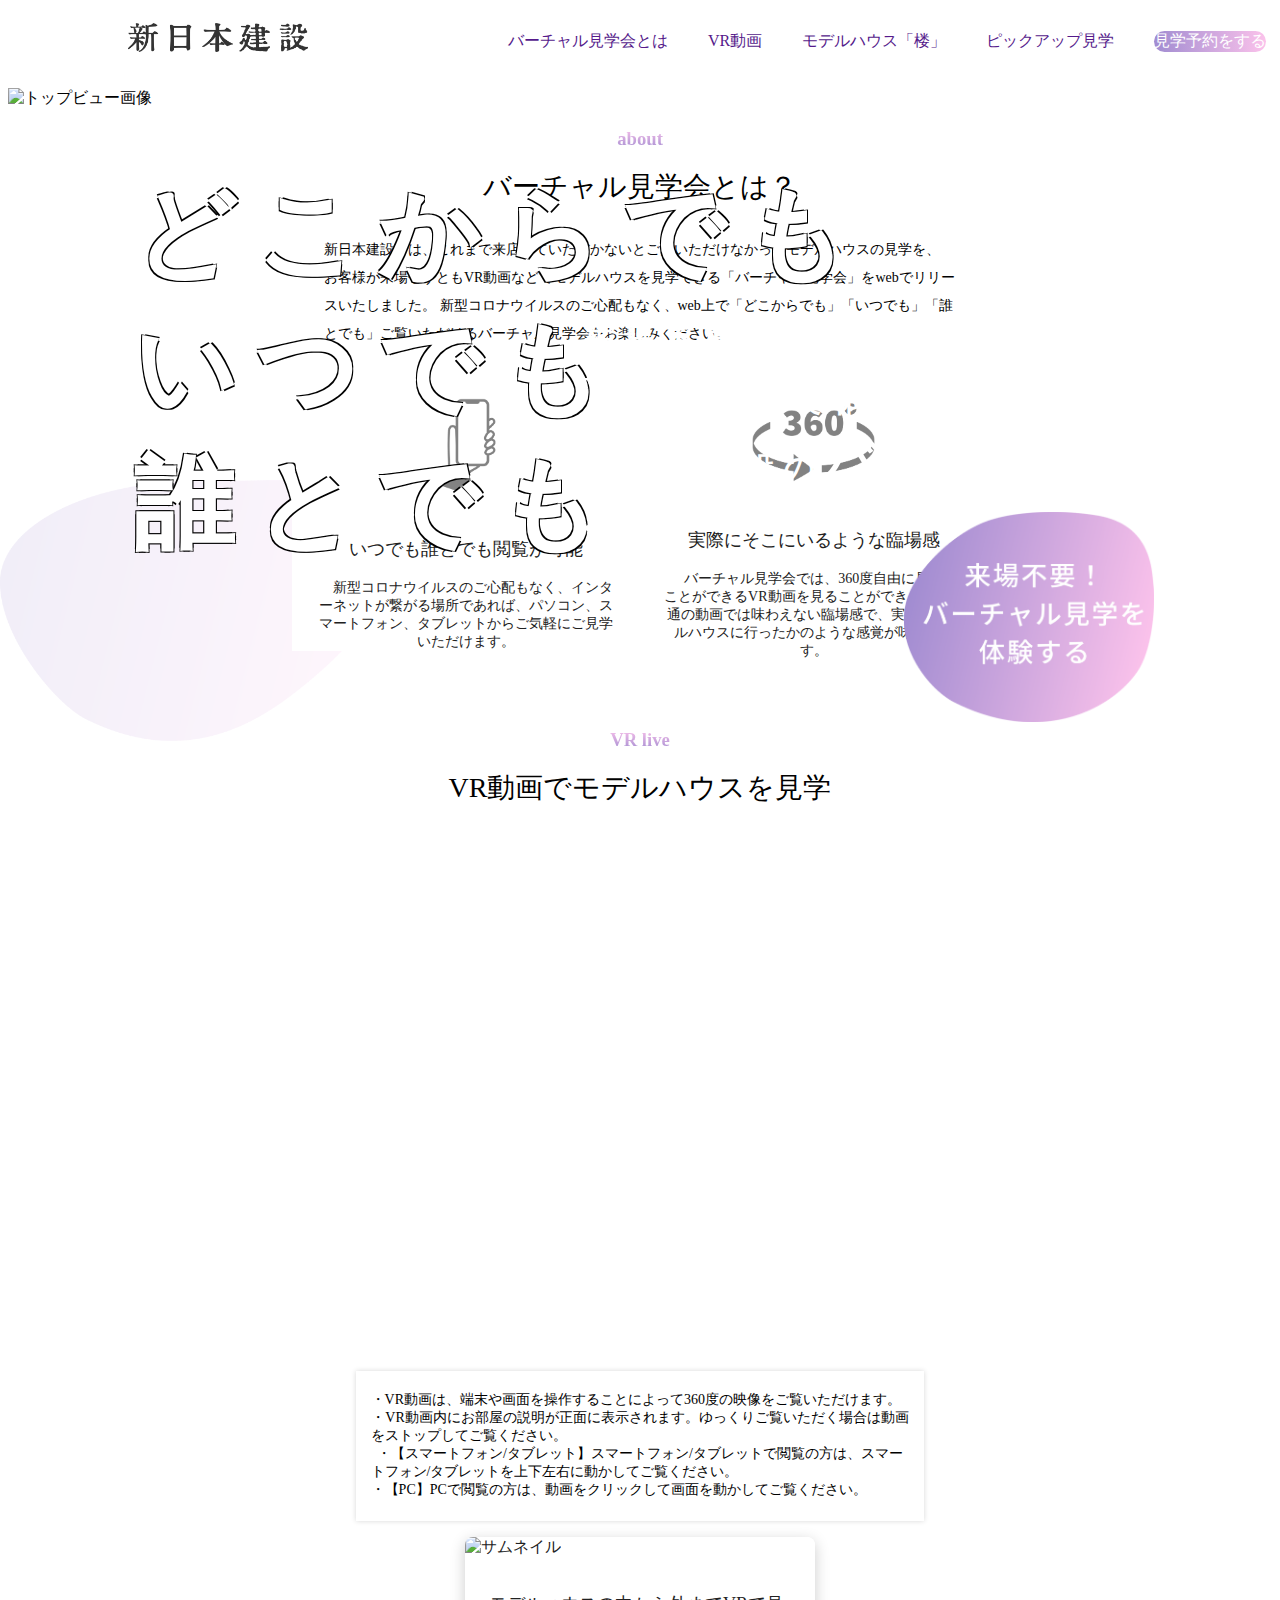
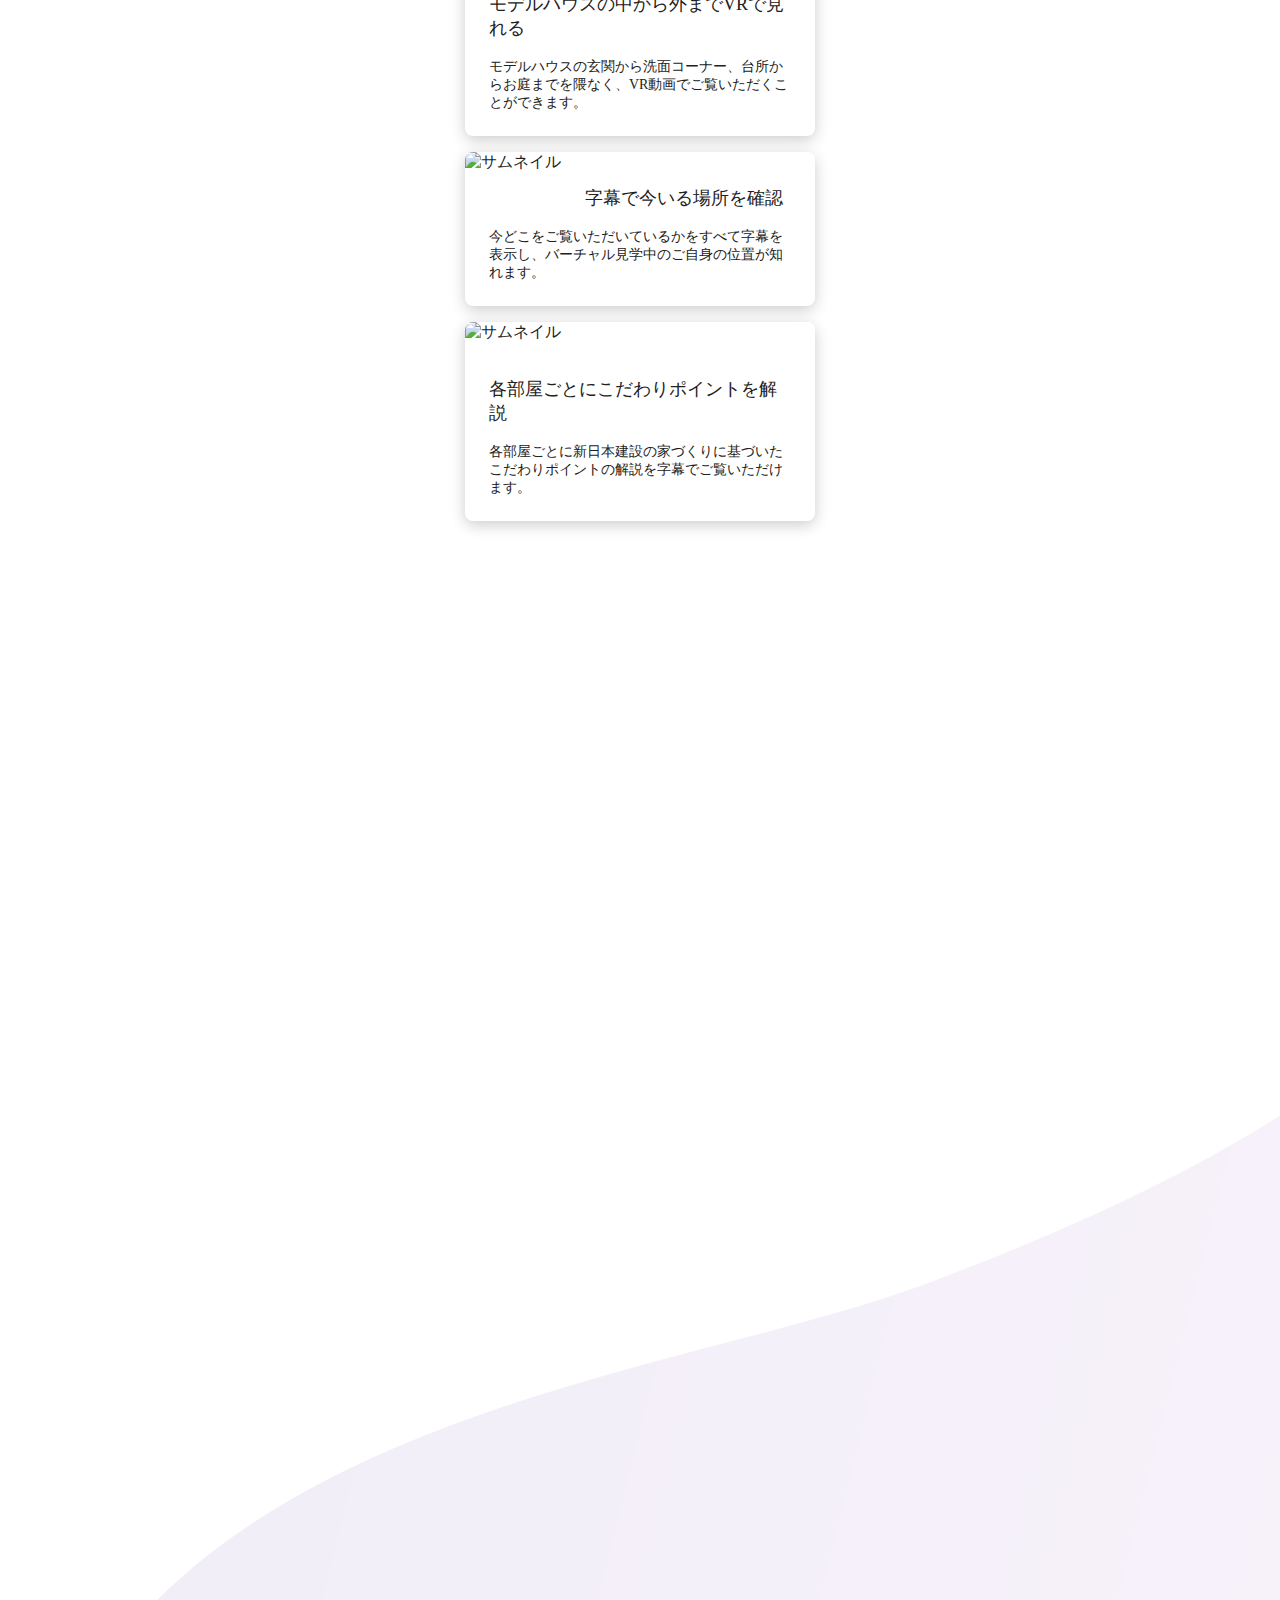
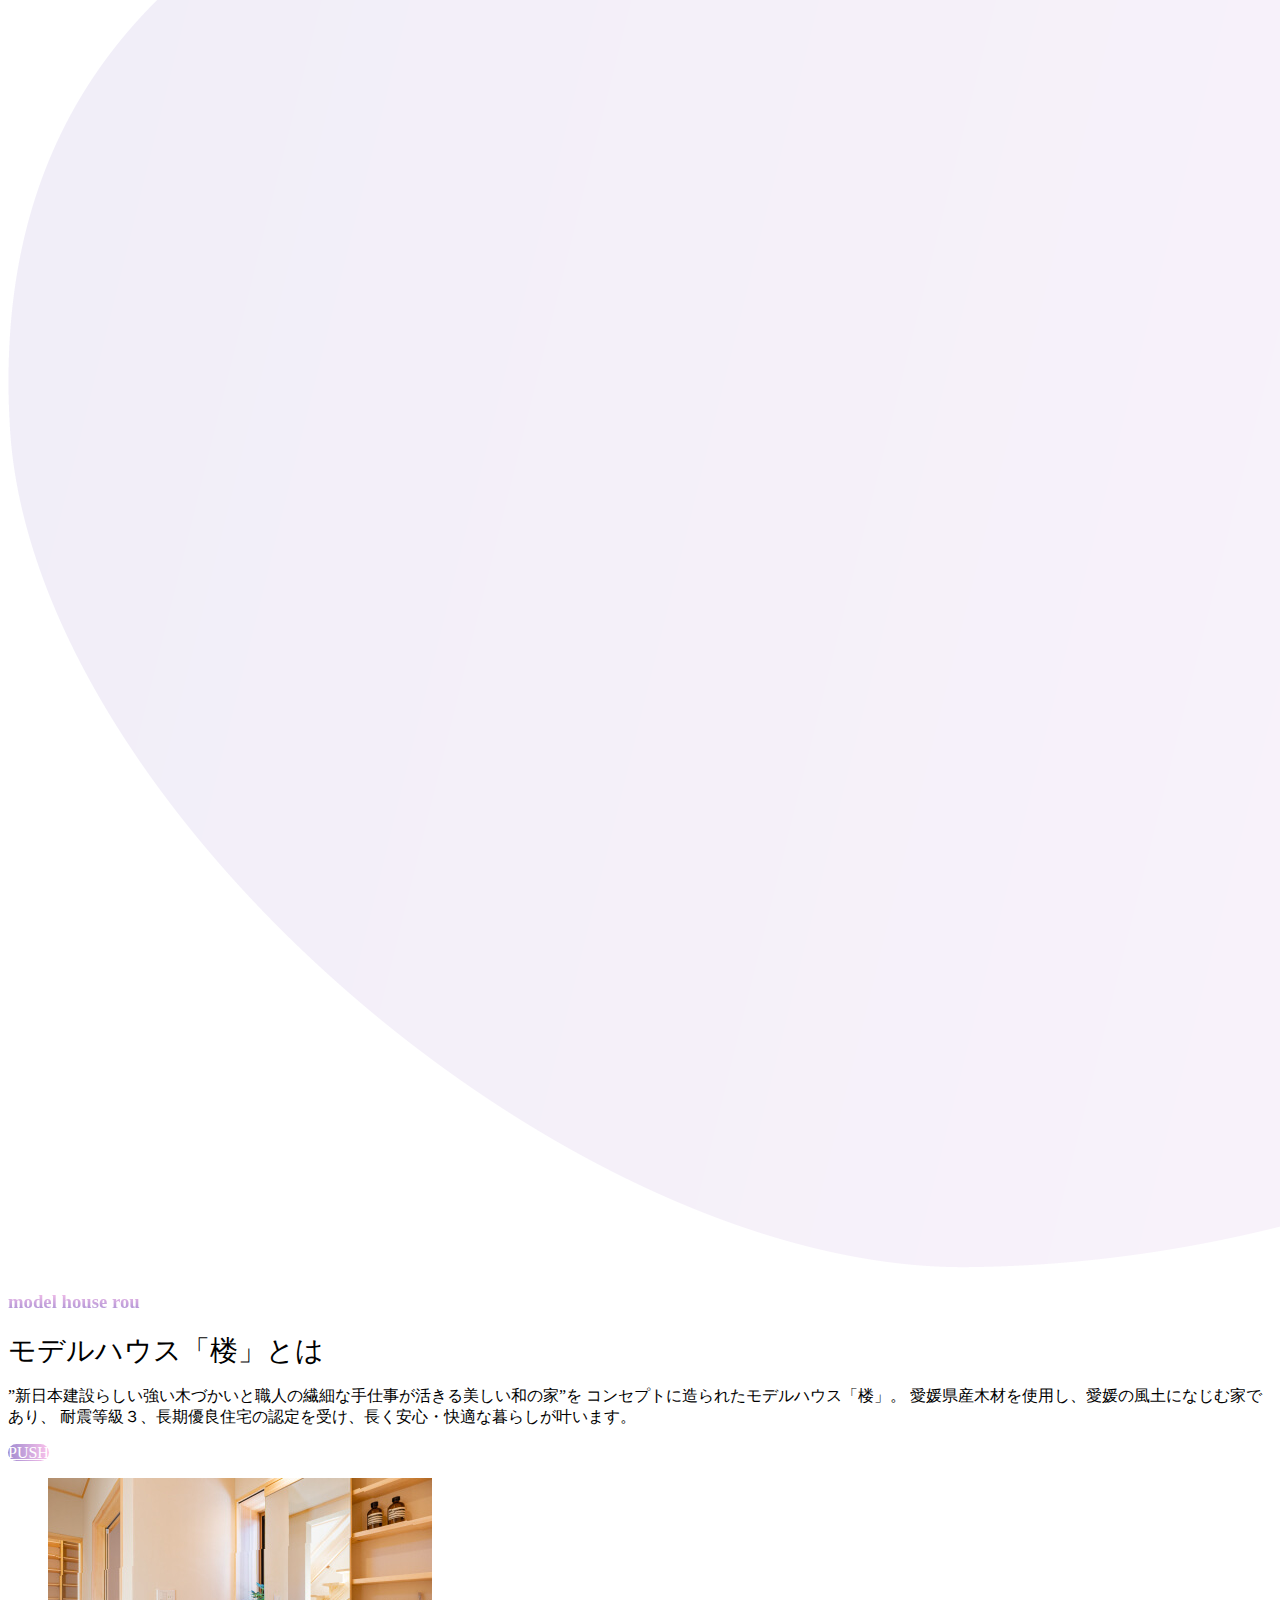
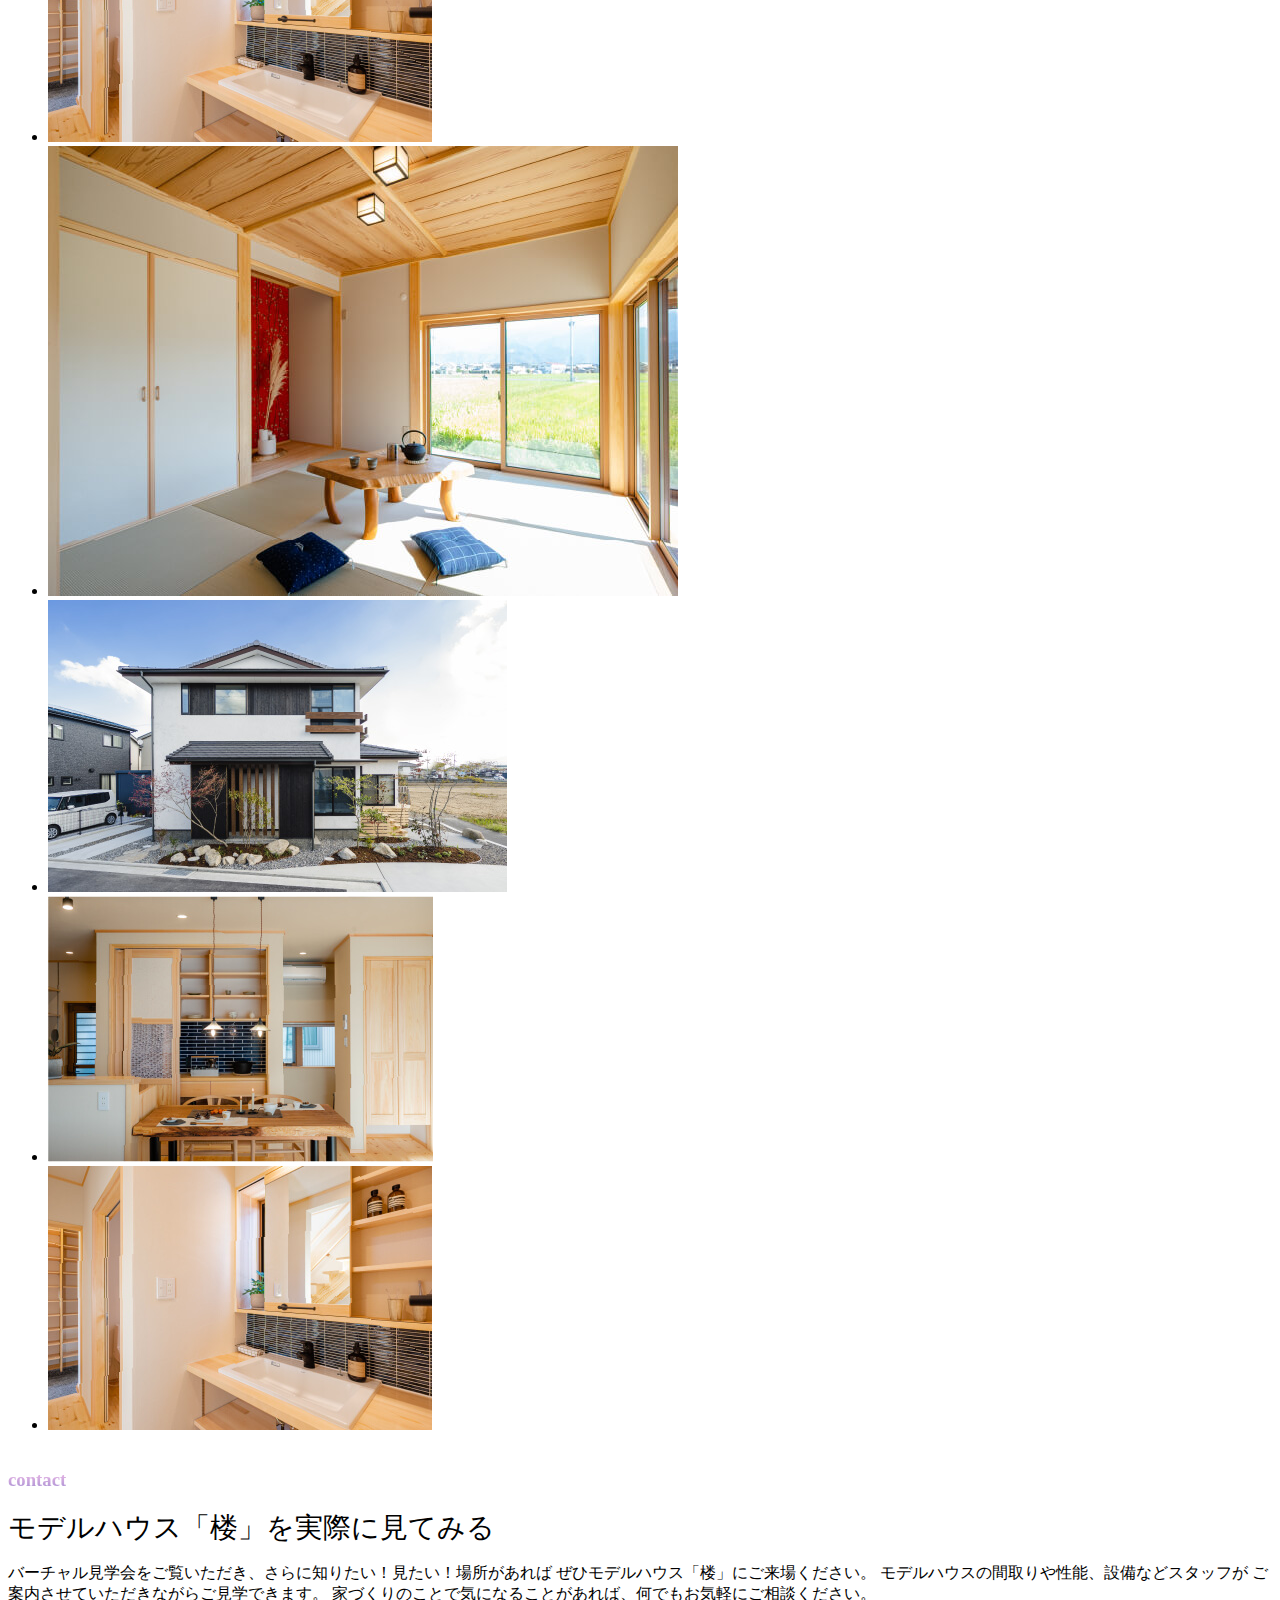
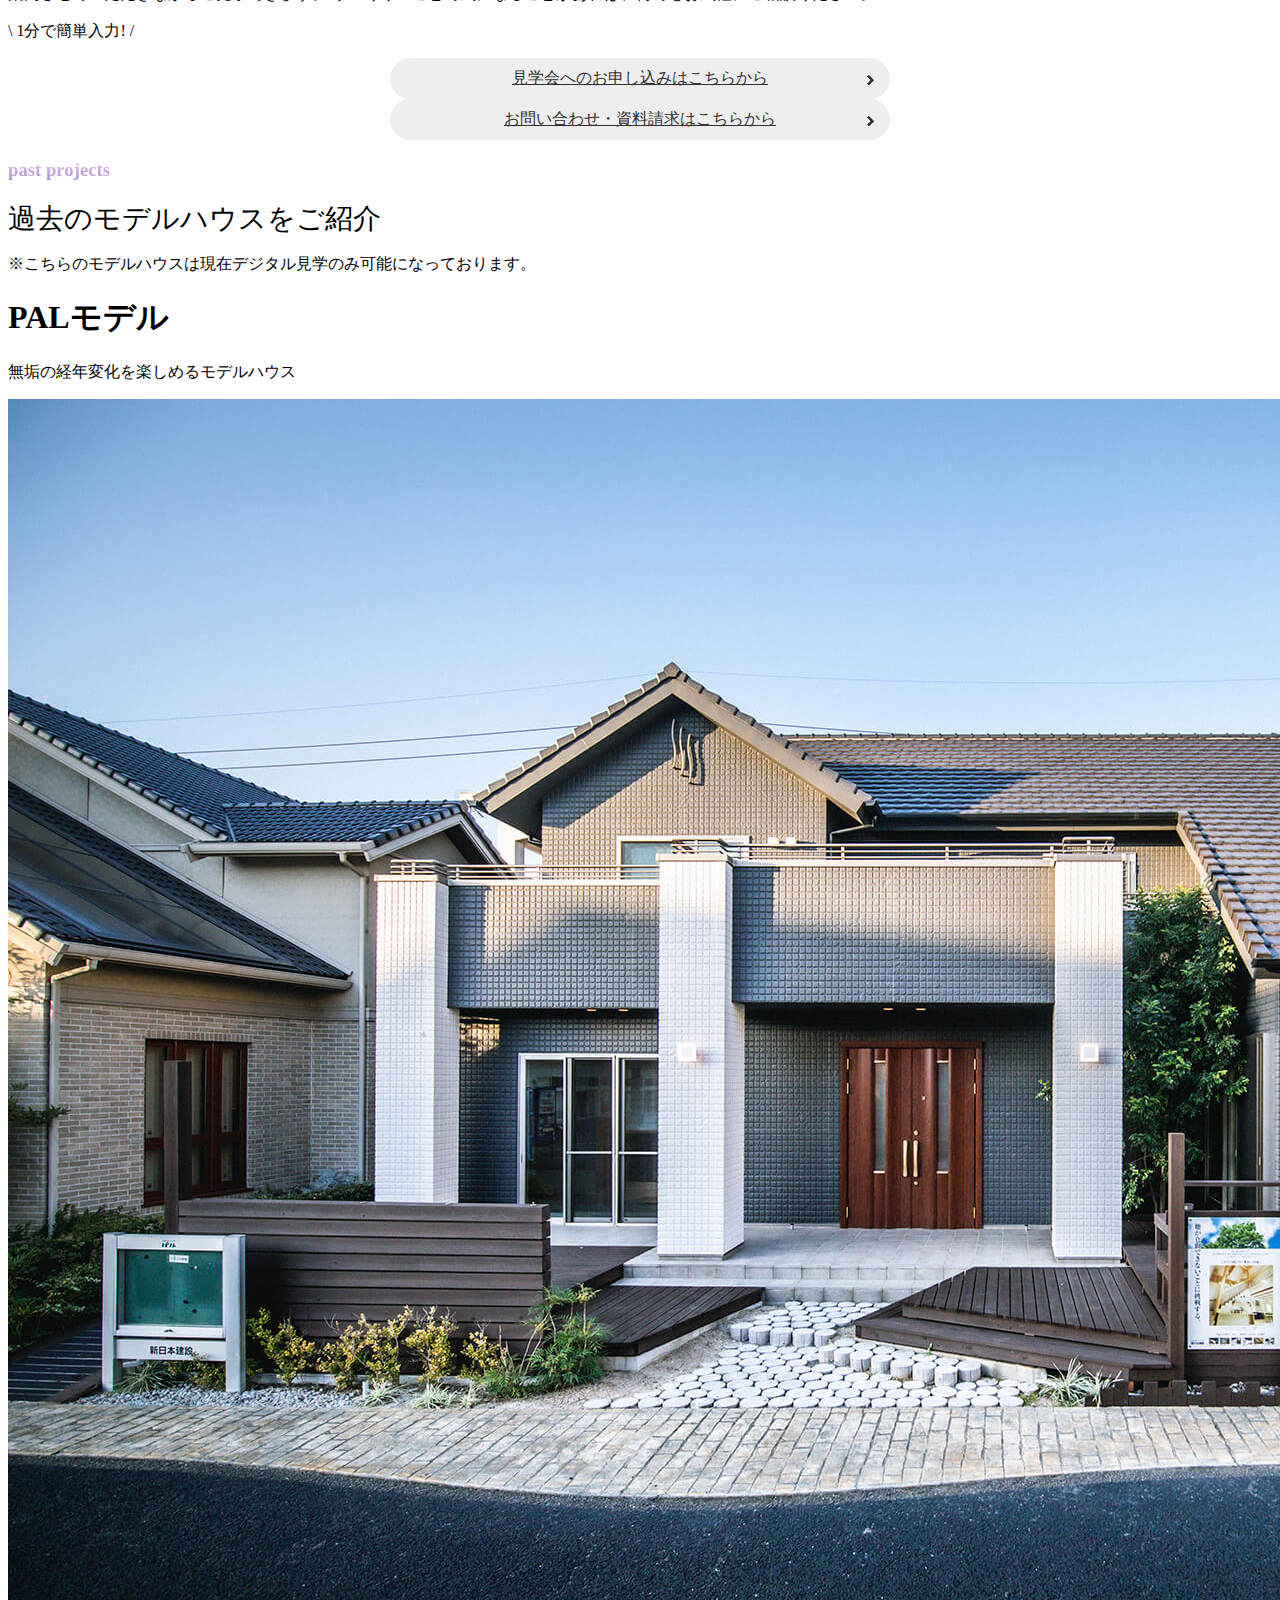
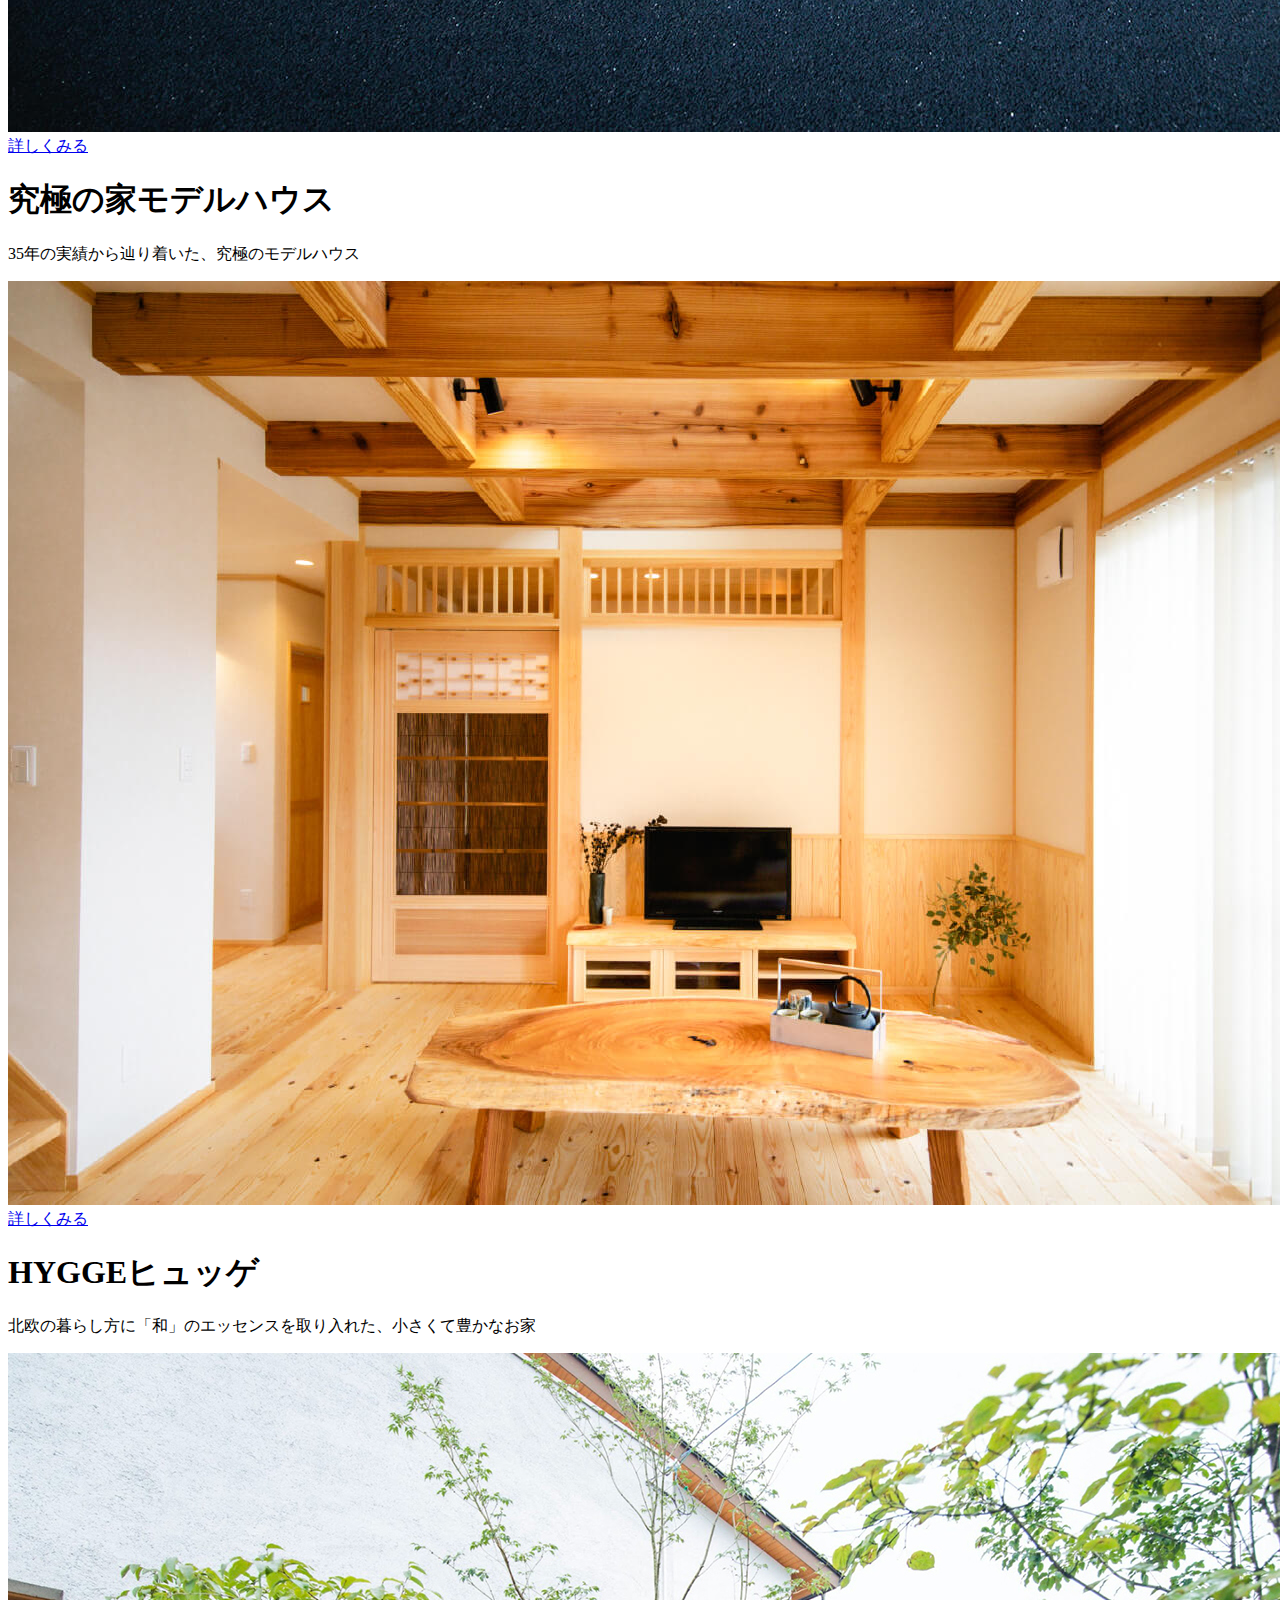
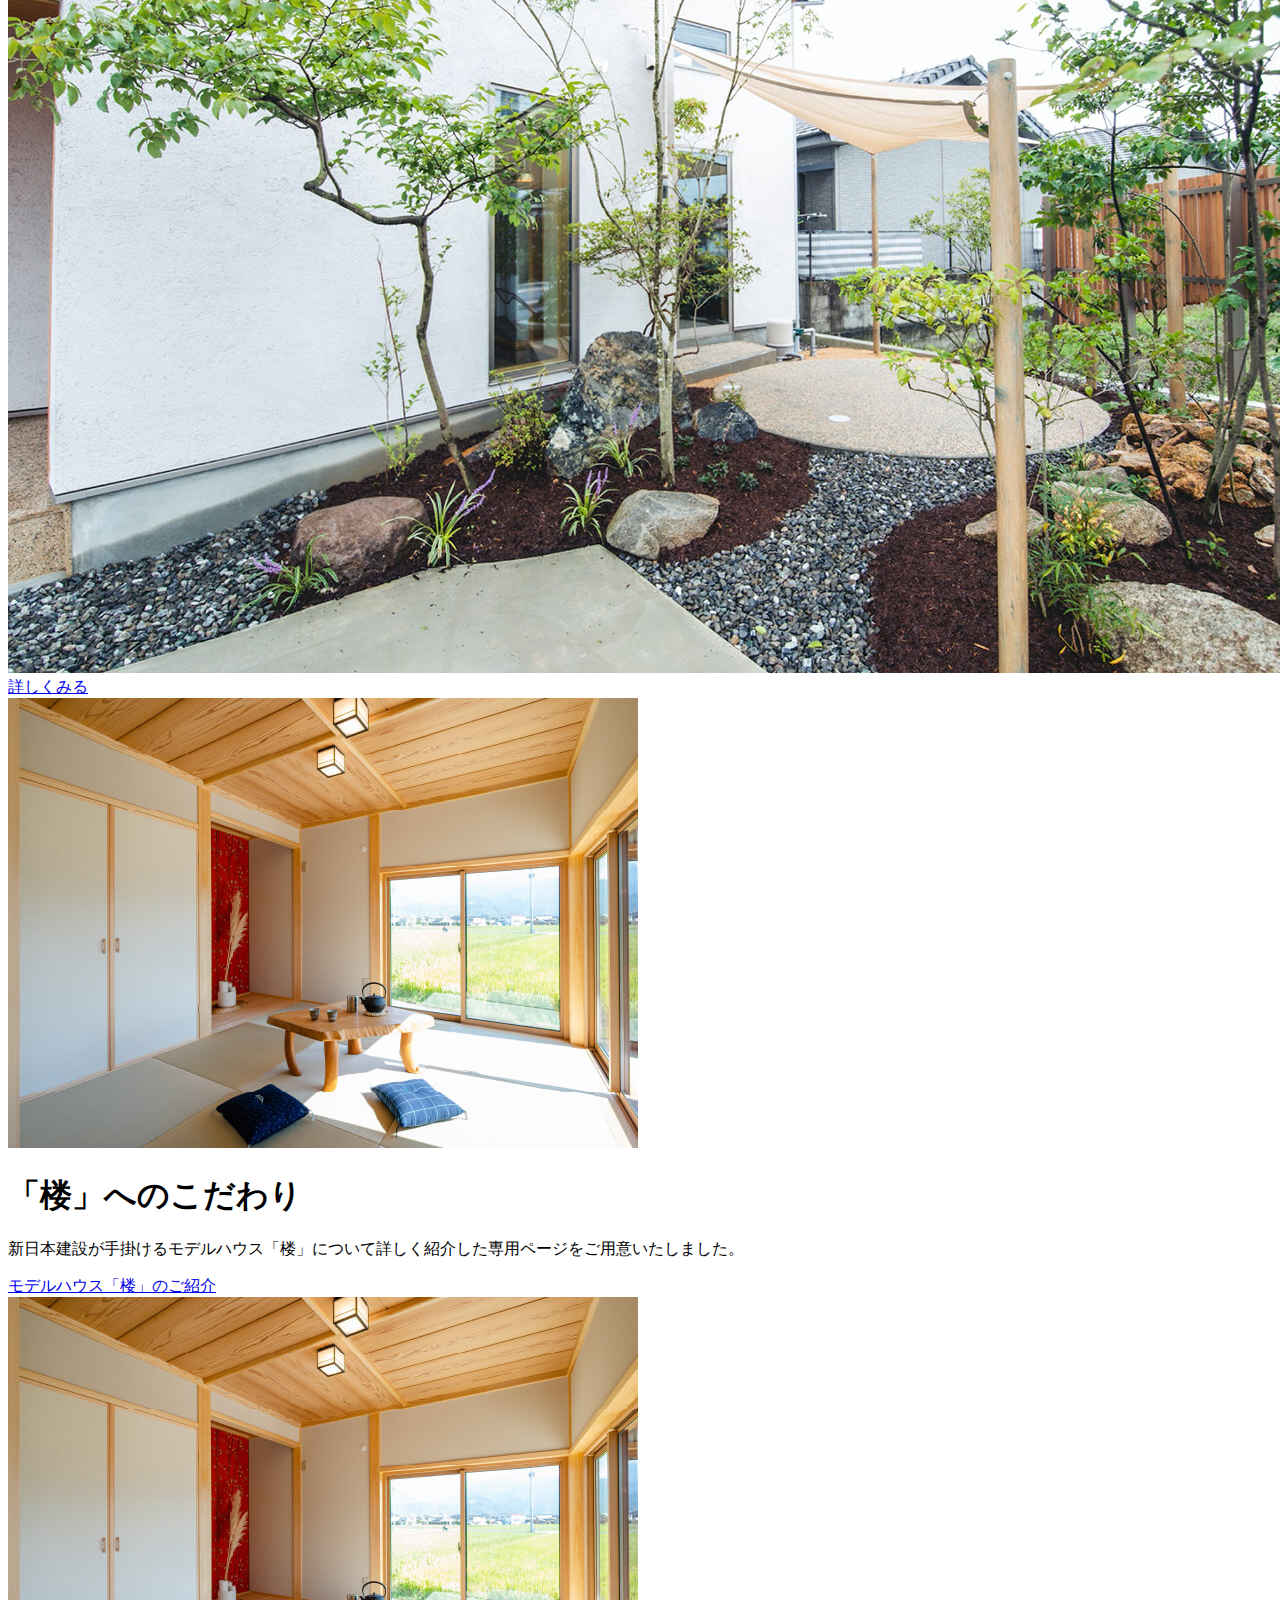
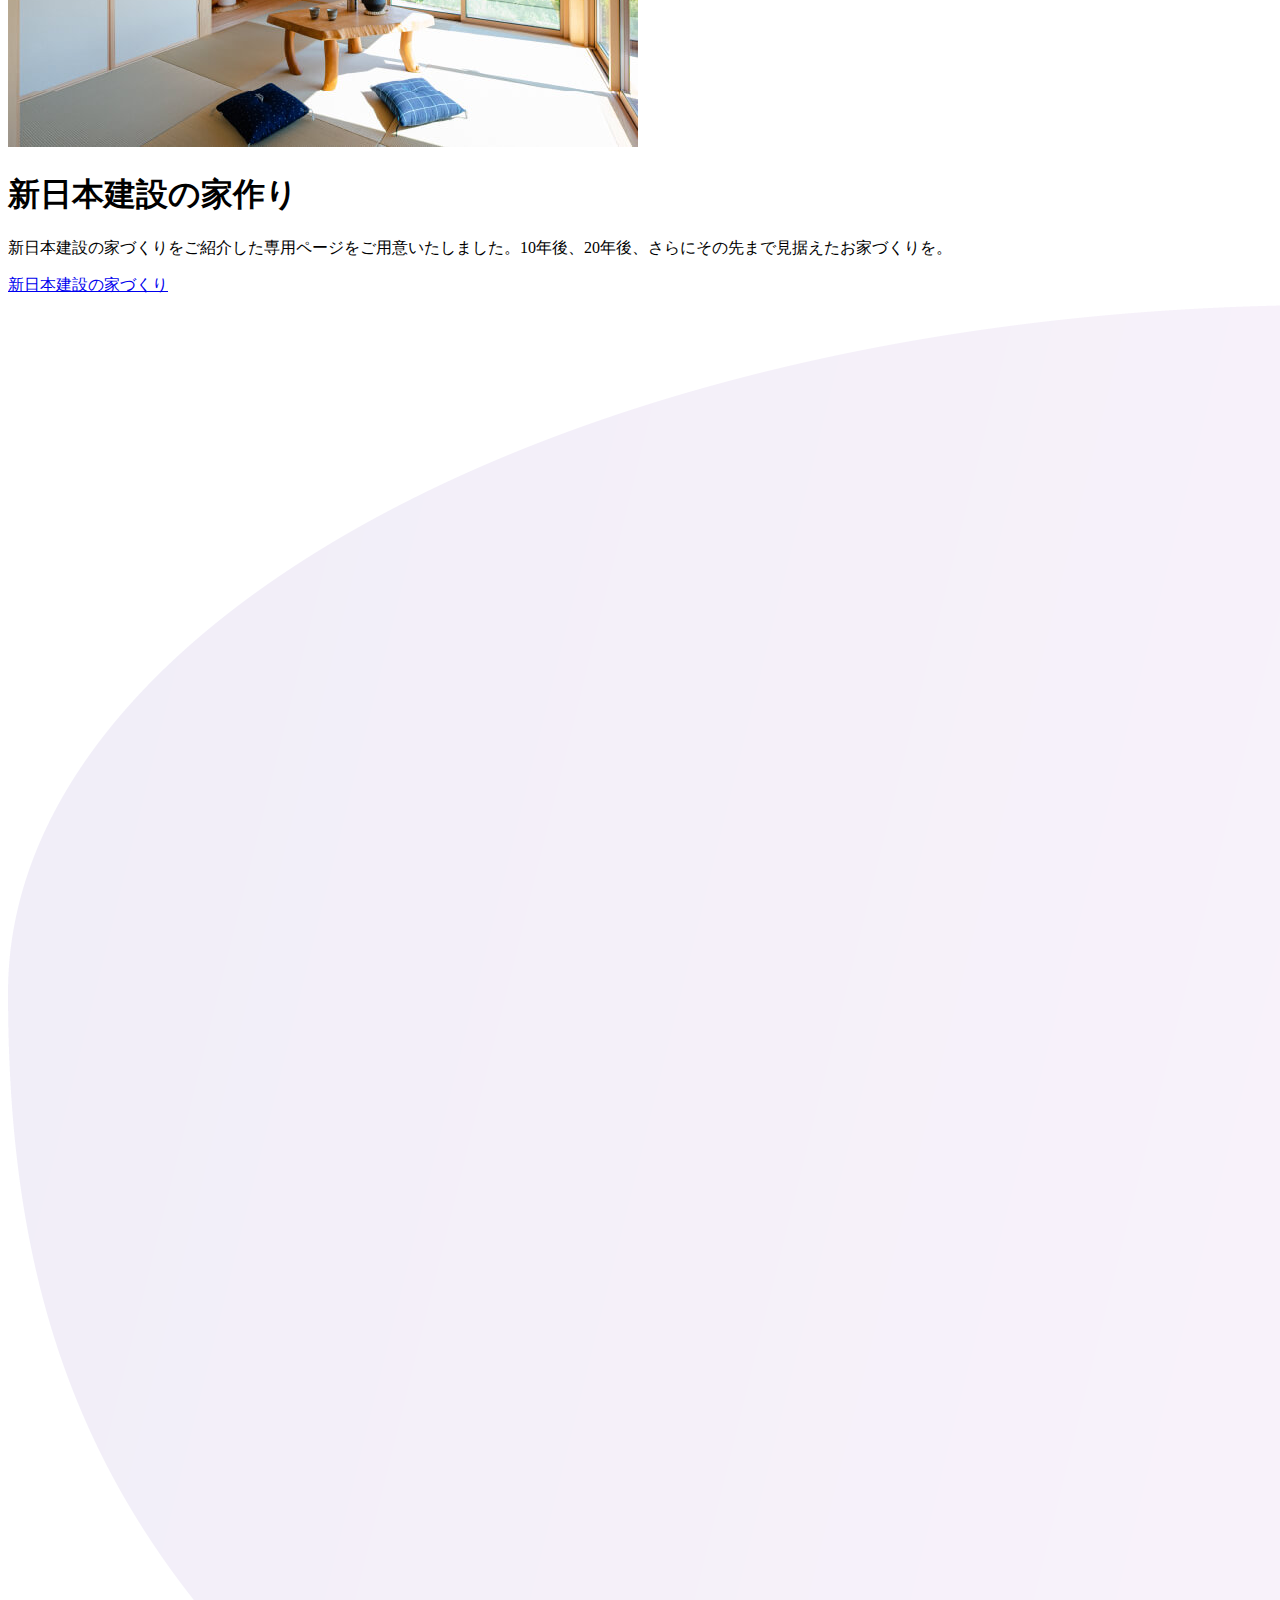
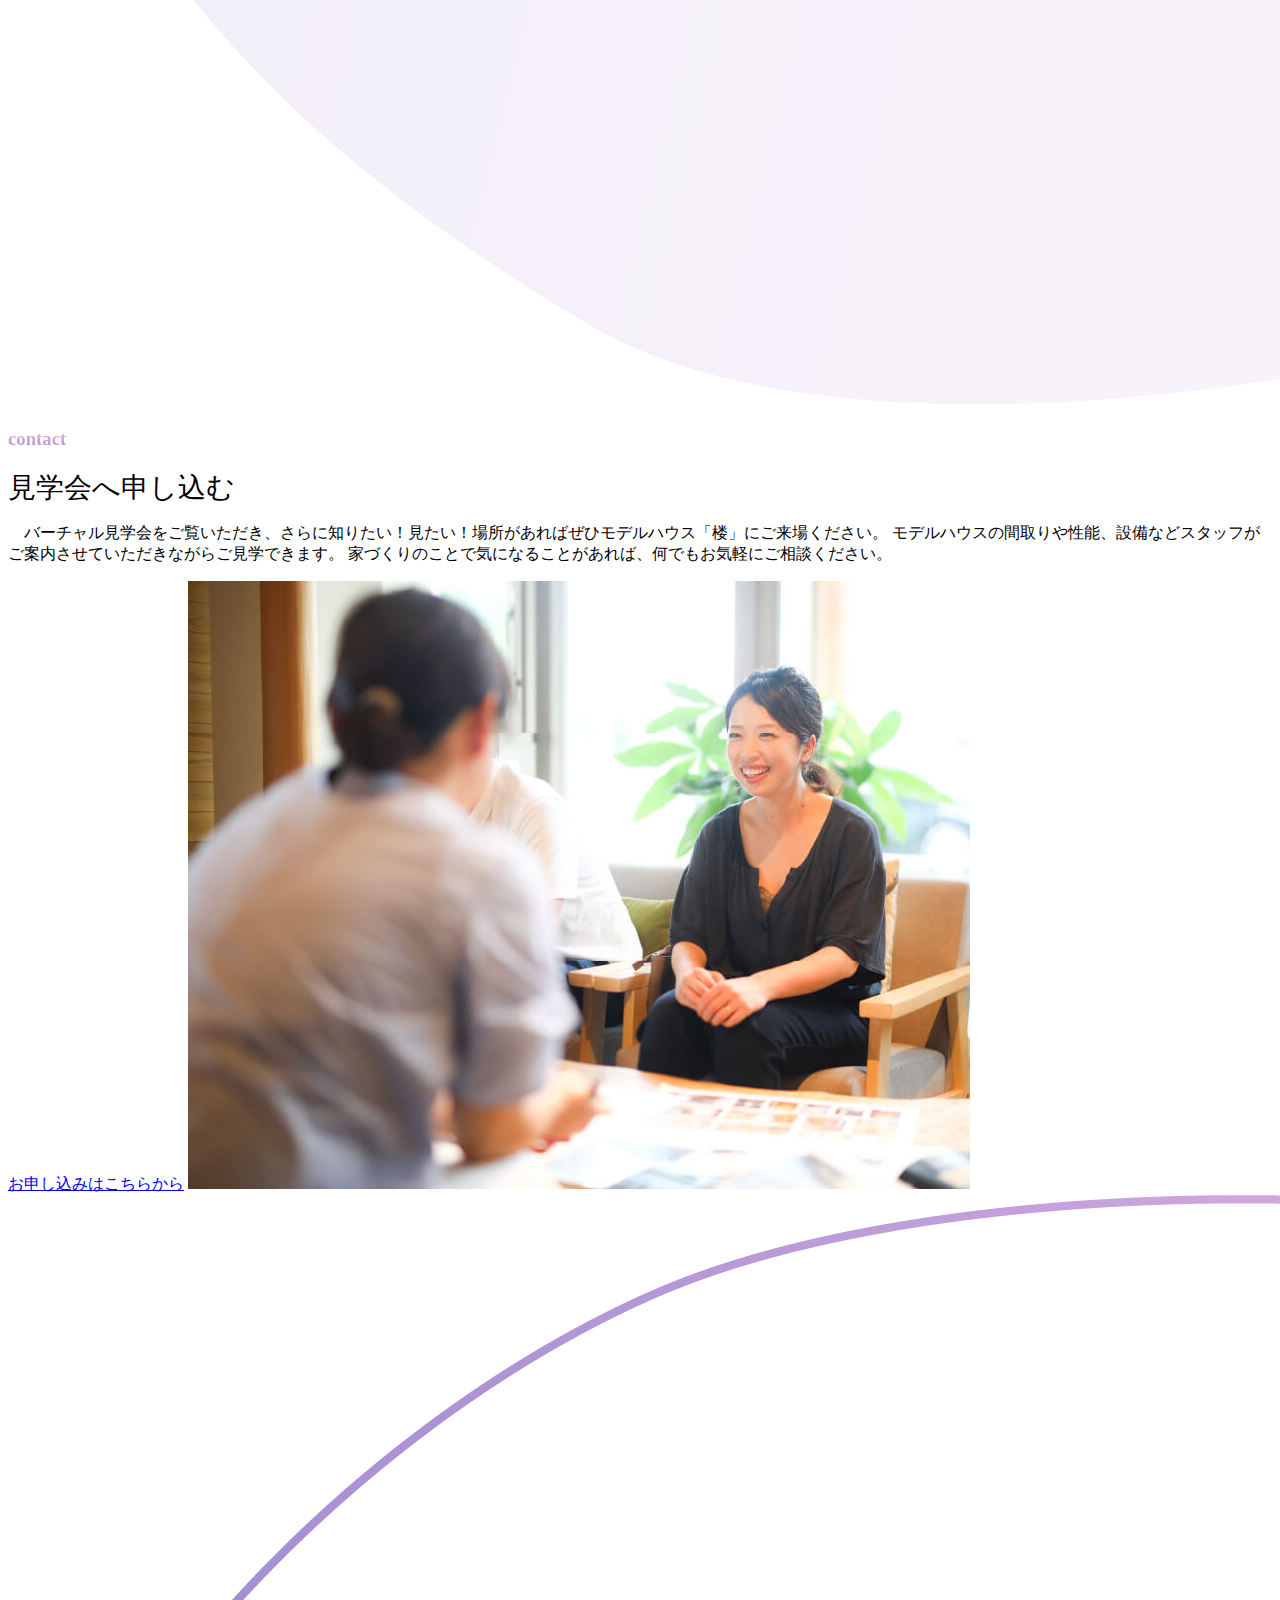
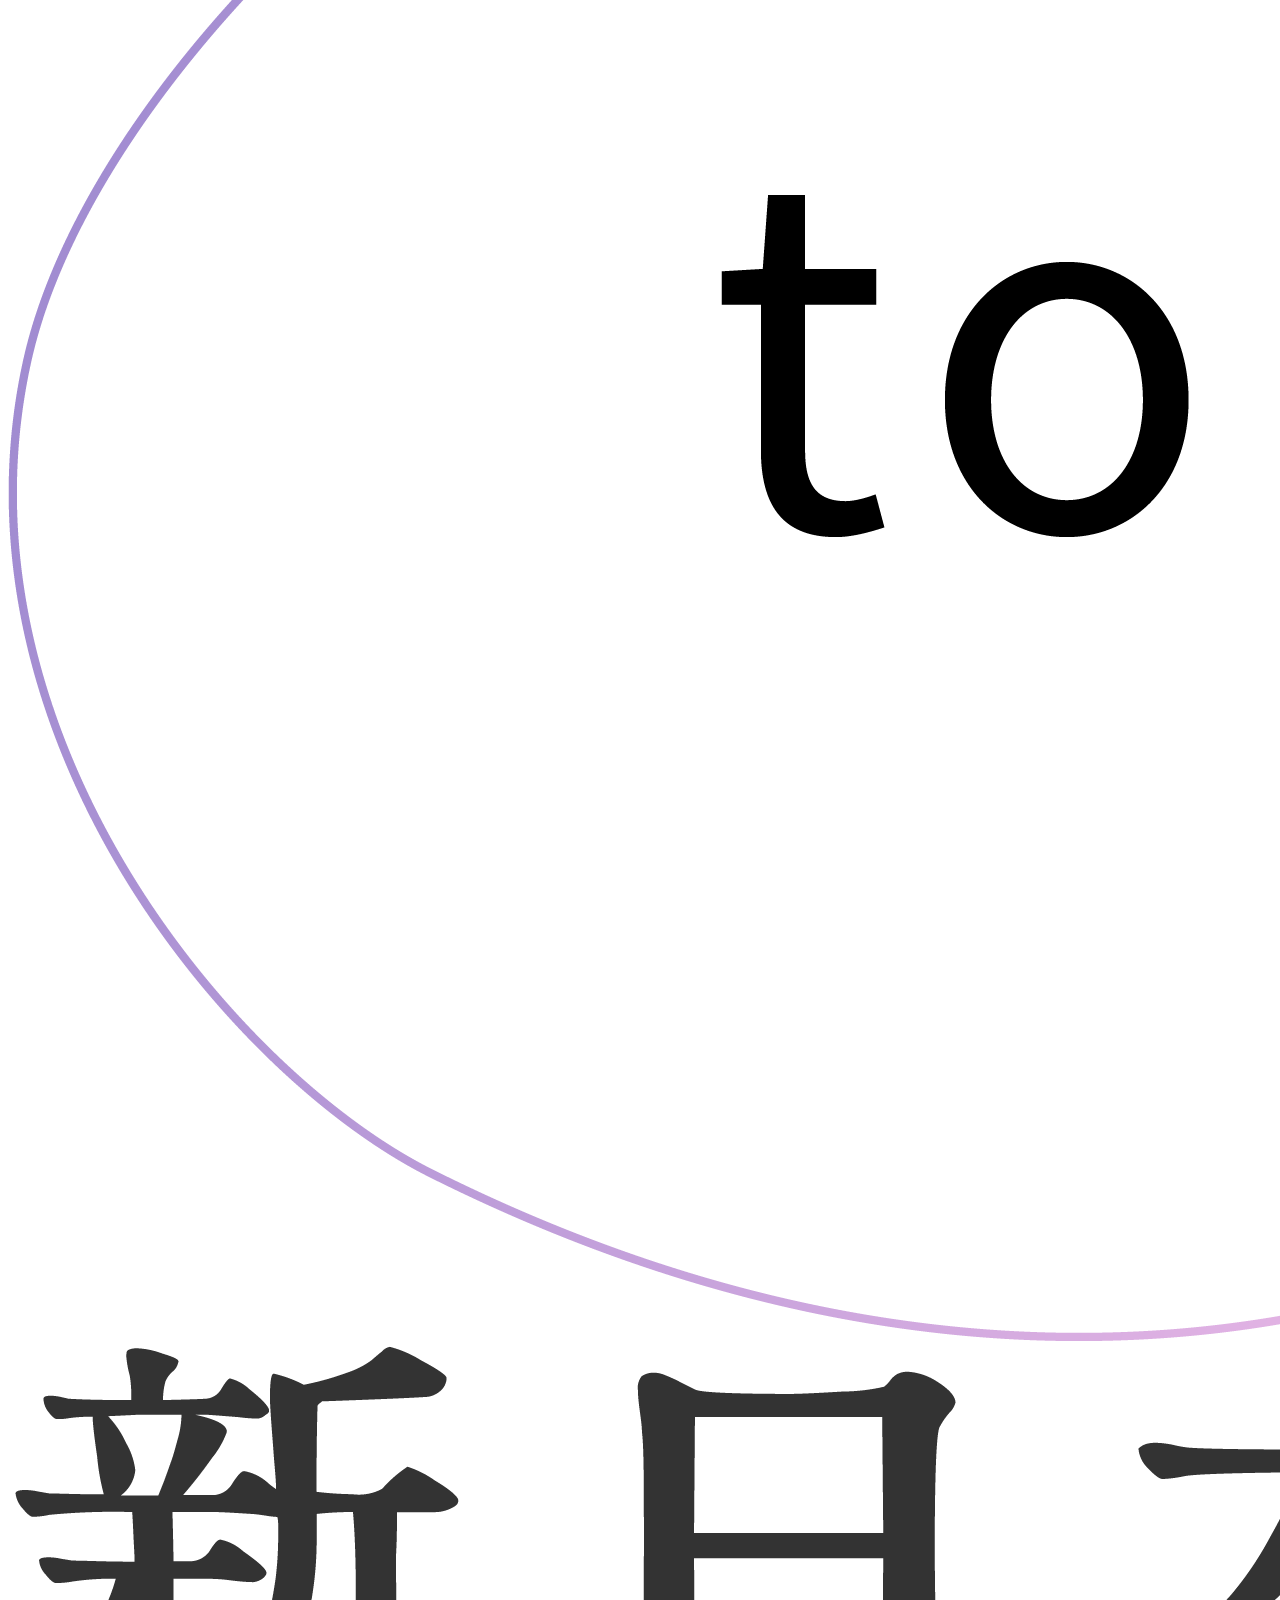
==== index.html @ 009c3c82 "Add files via upload" ====
<!DOCTYPE html>
<html lang="ja">
<head>
    <meta charset="UTF-8">
    <meta http-equiv="X-UA-Compatible" content="IE=edge">
    <meta name="viewport" content="width=device-width, initial-scale=1.0">
    <title>新日本建設バーチャル見学会</title>
    <link rel="stylesheet" href="css/style.css">
</head>
<body>
    <!-- ここからヘッダーです -->
    <header>
        <div class="header-top">
            <div class="header-left">
                <a href="#"><img src="/img/logo.png" alt="新日本建設のロゴ画像"></a>
            </div><!-- /header-left -->
            <div class="header-right">
                <ul>
                    <a href=""><li>バーチャル見学会とは</li></a>
                    <a href=""><li>VR動画</li></a>
                    <a href=""><li>モデルハウス「楼」</li></a>
                    <a href=""><li>ピックアップ見学</li></a>
                    <a href="" class="btn btn--orange btn--radius">見学予約をする</a>
                </ul>
            </div><!-- /header-right -->
        </div><!-- /header-top -->
    </header>

        <!-- ここからKVです -->
        <div class="top">
            <img src="/img/KV@2x.png" alt="トップビュー画像">
            <h1 class="top-title">どこからでも<br>いつでも<br>誰とでも</h1>
            <h2 class="top-subtitle">来場不要！<br><span class="top-subtitle-span">VR動画</span>で隅々まで見学<br>新日本建設の<span class="top-subtitle-span">バーチャル見学会</span></h2><!-- /top-subtitle -->
            <div class="top-btn"><img src="/img/btn.png" alt="押せるボタン画像"></div><!-- /top-btn -->
        </div><!-- /top -->

        <!-- ここからaboutです -->
        <div class="about">
            <h3 class="main-title">about</h3>
            <div class="main-subtitle">バーチャル見学会とは？</div><!-- /main-subtitle -->
            <div class="main-text">新日本建設では、これまで来店していただかないとご覧いただけなかったモデルハウスの見学を、
                お客様が来場せずともVR動画などでモデルハウスを見学できる「バーチャル見学会」をwebでリリースいたしました。
                新型コロナウイルスのご心配もなく、web上で「どこからでも」「いつでも」「誰とでも」ご覧いただけるバーチャル見学会をお楽しみください。
            </div><!-- /main-text -->
            <div class="card1">
            <div class="l-wrapper_01 card-radius_01">
            <article class="card_01">
            <div class="card__header_01">
                <figure class="card__thumbnail_01">
                    <img src="/img/icon1.png" alt="サムネイル" class="card__image_01">
                </figure>
                <p class="card__title_01">いつでも誰とでも閲覧が可能</p>
            </div>
            <div class="card__body_01">
                <p class="card__text2_01">　新型コロナウイルスのご心配もなく、インターネットが繋がる場所であれば、パソコン、スマートフォン、タブレットからご気軽にご見学いただけます。</p>
            </div>    
            </article>
        </div>
            <div class="l-wrapper_01 card-radius_01">
            <article class="card_01">
            <div class="card__header_01">
                <figure class="card__thumbnail_01">
                    <img src="/img/icon2.png" alt="サムネイル" class="card__image_01">
                </figure>
                <p class="card__title_01">実際にそこにいるような臨場感</p>
            </div>
            <div class="card__body_01">
                <p class="card__text2_01">　バーチャル見学会では、360度自由に見渡すことができるVR動画を見ることができます。普通の動画では味わえない臨場感で、実際にモデルハウスに行ったかのような感覚が味わえます。</p>
            </div>    
            </article>
        </div>
        </div><!-- /card1 -->
        <img src="/img/bg-1.png" alt="ピンクの背景画像" class="img2">
        </div><!-- /about -->

        <!-- ここからVR動画のゾーンです -->
        <div class="vr-movie">
            <h3 class="main-title">VR live</h3>
            <div class="main-subtitle">VR動画でモデルハウスを見学</div><!-- /main-subtitle -->
            <iframe width="800" height="500" src="https://www.youtube.com/embed/5GHEiLapEg0" title="YouTube video player" frameborder="0" allow="accelerometer; autoplay; clipboard-write; encrypted-media; gyroscope; picture-in-picture; web-share" allowfullscreen></iframe>
            <div class="movie-Box">
                <p>
                    ・VR動画は、端末や画面を操作することによって360度の映像をご覧いただけます。<br>
                    ・VR動画内にお部屋の説明が正面に表示されます。ゆっくりご覧いただく場合は動画をストップしてご覧ください。<br>
                    ・【スマートフォン/タブレット】スマートフォン/タブレットで閲覧の方は、スマートフォン/タブレットを上下左右に動かしてご覧ください。<br>
                    ・【PC】PCで閲覧の方は、動画をクリックして画面を動かしてご覧ください。
                </p>
            </div><!-- /movie-Boxtext -->
        </div><!-- /vr-movie -->

        <!-- ここから3カード部分です -->
        <div class="l-wrapper_02 card-radius_02">
            <article class="card_02">
            <div class="card__header_02">
                <p class="card__title_02">モデルハウスの中から外までVRで見れる</p>
                <figure class="card__thumbnail_02">
                    <img src="/img/card1.png" alt="サムネイル" class="card__image_02">
                </figure>
            </div>
            <div class="card__body_02">
                <p class="card__text2_02">モデルハウスの玄関から洗面コーナー、台所からお庭までを隈なく、VR動画でご覧いただくことができます。</p>
            </div>    
            </article>
        </div>
        <div class="l-wrapper_02 card-radius_02">
            <article class="card_02">
            <div class="card__header_02">
                <p class="card__title_02">字幕で今いる場所を確認</p>
                <figure class="card__thumbnail_02">
                    <img src="/img/card2.png" alt="サムネイル" class="card__image_02">
                </figure>
            </div>
            <div class="card__body_02">
                <p class="card__text2_02">今どこをご覧いただいているかをすべて字幕を表示し、バーチャル見学中のご自身の位置が知れます。</p>
            </div>    
            </article>
        </div>
        <div class="l-wrapper_02 card-radius_02">
            <article class="card_02">
            <div class="card__header_02">
                <p class="card__title_02">各部屋ごとにこだわりポイントを解説</p>
                <figure class="card__thumbnail_02">
                    <img src="/img/card3.png" alt="サムネイル" class="card__image_02">
                </figure>
            </div>
            <div class="card__body_02">
                <p class="card__text2_02">各部屋ごとに新日本建設の家づくりに基づいたこだわりポイントの解説を字幕でご覧いただけます。</p>
            </div>    
            </article>
        </div>
        <img src="/img/bg-2.png" alt="ピンクの背景画像">

        <!-- ここからモデルハウス「楼」とはのゾーンです -->
        <div class="model-house">
            <h3 class="main-title">model house rou</h3>
            <div class="main-subtitle">モデルハウス「楼」とは</div><!-- /main-subtitle -->
            <p>”新日本建設らしい強い木づかいと職人の繊細な手仕事が活きる美しい和の家”を
                コンセプトに造られたモデルハウス「楼」。
                愛媛県産木材を使用し、愛媛の風土になじむ家であり、
                耐震等級３、長期優良住宅の認定を受け、長く安心・快適な暮らしが叶います。
            </p>
            <div class="model-btn">
                <a href="" class="btn btn--orange btn--radius">PUSH</a>
            </div><!-- /model-btn -->
        </div><!-- /model-house -->

        <div class="photo-zone">
            <ul>
                <li><img src="/img/photo1.jpg" alt=""></li>
                <li><img src="/img/photo2.jpg" alt=""></li>
                <li><img src="/img/photo3.jpg" alt=""></li>
                <li><img src="/img/photo4.jpg" alt=""></li>
                <li><img src="/img/photo1.jpg" alt=""></li>
            </ul>
        </div><!-- /photo-zone -->

        <!-- ここからお問い合わせです -->
        <div class="contact">
            <h3 class="main-title">contact</h3>
            <div class="main-subtitle">モデルハウス「楼」を実際に見てみる</div><!-- /main-subtitle -->
            <p>バーチャル見学会をご覧いただき、さらに知りたい！見たい！場所があれば
                ぜひモデルハウス「楼」にご来場ください。
                モデルハウスの間取りや性能、設備などスタッフが
                ご案内させていただきながらご見学できます。
                家づくりのことで気になることがあれば、何でもお気軽にご相談ください。
            </p>
            <p class="contact-text">\ 1分で簡単入力! /</p><!-- /contact-text -->

            <div class="button003">
                <a href="#">見学会へのお申し込みはこちらから</a>
            </div><!-- /button0003 -->
            <div class="button004">
                <a href="#">お問い合わせ・資料請求はこちらから</a>
            </div><!-- /button004 -->
        </div><!-- /contact -->

        <!-- ここから「気になる場所をピックアップ」のゾーンです -->
        <div class="detail">

        </div><!-- /detail -->

        <!-- ここから過去のモデルハウスをご紹介のゾーンです -->
        <div class="past-projects">
            <h3 class="main-title">past projects</h3>
            <div class="main-subtitle">過去のモデルハウスをご紹介</div><!-- /main-subtitle -->
            <p>※こちらのモデルハウスは現在デジタル見学のみ可能になっております。</p>

            <div class="modelhouse-box">
                <div class="box-item">
                    <h1>PALモデル</h1>
                    <p>無垢の経年変化を楽しめるモデルハウス</p>
                    <img src="/img/pal.jpg" alt="PALモデルのお家画像">
                    <a href="#" class="btn">詳しくみる</a><!-- /btn -->
                </div><!-- /box-item -->

                <div class="box-item">
                    <h1>究極の家モデルハウス</h1>
                    <p>35年の実績から辿り着いた、究極のモデルハウス</p>
                    <img src="/img/kyuukyoku.jpg" alt="究極の家モデルハウスの画像">
                    <a href="#" class="btn">詳しくみる</a><!-- /btn -->
                </div><!-- /box-item -->
                
                <div class="box-item">
                    <h1>HYGGEヒュッゲ</h1>
                    <p>北欧の暮らし方に「和」のエッセンスを取り入れた、小さくて豊かなお家</p>
                    <img src="/img/hygge.jpg" alt="HYGGEヒュッゲのお家画像">
                    <a href="#" class="btn">詳しくみる</a><!-- /btn -->
                </div><!-- /box-item -->
            </div><!-- /modelhouse -->
        </div><!-- /past-projects -->

        <!-- ここから「楼」へのこだわりと新日本建設の家作りのゾーンです -->
        <div class="house-about">
            <div class="house-rou">
                <img src="/img/photo2.jpg" alt="「楼」の家の中の画像">
                <h1>「楼」へのこだわり</h1>
                <p>新日本建設が手掛けるモデルハウス「楼」について詳しく紹介した専用ページをご用意いたしました。</p>
                <a href="#">モデルハウス「楼」のご紹介</a>
            </div><!-- /house-rou -->
            <div class="home_making">
                <img src="/img/photo2.jpg" alt="「楼」の家の中の画像">
                <h1>新日本建設の家作り</h1>
                <p>新日本建設の家づくりをご紹介した専用ページをご用意いたしました。10年後、20年後、さらにその先まで見据えたお家づくりを。</p>
                <a href="#">新日本建設の家づくり</a>
            </div><!-- /home_making -->
            <img src="/img/bg-4.png" alt="ピンクの背景画像">
        </div><!-- /house-about -->

        <!-- ここからコンタクトゾーンです -->
        <div class="last-contact">
            <h3 class="main-title">contact</h3>
            <div class="main-subtitle">見学会へ申し込む</div><!-- /main-subtitle -->
            <p>　バーチャル見学会をご覧いただき、さらに知りたい！見たい！場所があればぜひモデルハウス「楼」にご来場ください。
                モデルハウスの間取りや性能、設備などスタッフがご案内させていただきながらご見学できます。
                家づくりのことで気になることがあれば、何でもお気軽にご相談ください。
            </p>
            <a href="#" class="contact-btn">お申し込みはこちらから</a><!-- /contact-btn -->
            <img src="/img/contact-image.jpg" alt="話している様子の写真">
        </div><!-- /last-contact -->

        <!-- ここからフッターです -->
        <footer>
            <a href=""><img src="/img/top-btn.png" alt="トップへ戻るボタン画像"></a>
            <a href="#"><img src="/img/logo.png" alt="新日本建設のロゴ画像"></a>
            <ul>
                <li><a href="#">バーチャル見学会とは</a></li>
                <p>/</p>
                <li><a href="#">VR動画</a></li>
                <p>/</p>
                <li><a href="#">モデルハウス「楼」</a></li>
                <p>/</p>
                <li><a href="#">見学予約する</a></li>
            </ul>
            <p>Copyright© 2023 shinnihon kensetsu Co.,Ltd All rights reserved.</p>
        </footer>
</body>
</html>
---- css/style.css ----
@charset "UTF-8";
/*--------------------------------------
  カード型_02
--------------------------------------*/
.l-wrapper_02 {
  margin: 1rem auto;
  width: 350px;
}

.card-radius_02 {
  overflow: hidden;
  border-radius: 8px;
  box-shadow: 0 4px 15px rgba(0, 0, 0, 0.2);
}

.card_02 {
  background-color: #fff;
  box-shadow: 0 0 0px rgba(0, 0, 0, 0.16);
  color: #212121;
  text-decoration: none;
}

.card__header_02 {
  display: flex;
  flex-wrap: wrap;
}

.card__title_02 {
  padding: 1rem 1.5rem 0;
  font-size: 18px;
  order: 1;
  text-decoration: none;
}

.card__thumbnail_02 {
  margin: 0;
  order: 0;
}

.card__image_02 {
  width: 100%;
}

.card__body_02 {
  padding: 0 1.5rem;
}

.card__text_02 {
  font-size: 14px;
  text-align: center;
  text-decoration: none;
}

.card__text2_02 {
  font-size: 14px;
  margin-top: 0;
  margin-bottom: 1.5rem;
}

.btn--orange,
a.btn--orange {
  color: #fff;
  background-image: linear-gradient(90deg, rgb(161, 140, 209), rgb(251, 194, 235));
}

.btn--orange:hover,
a.btn--orange:hover {
  color: #000;
  background-color: #fff;
}

a.btn--radius {
  border-radius: 100vh;
}

/* 003 */
.button003 a {
  background: #eee;
  border-radius: 50px;
  position: relative;
  display: flex;
  justify-content: space-around;
  align-items: center;
  margin: 0 auto;
  width: 450px;
  padding: 10px 25px;
  color: #313131;
  transition: 0.3s ease-in-out;
  font-weight: 500;
}

.button003 a:hover {
  background: #313131;
  color: #FFF;
}

.button003 a:after {
  content: "";
  width: 5px;
  height: 5px;
  border-top: 3px solid #313131;
  border-right: 3px solid #313131;
  transform: rotate(45deg) translateY(-50%);
  position: absolute;
  top: 50%;
  right: 20px;
  border-radius: 1px;
  transition: 0.3s ease-in-out;
}

.button003 a:hover:after {
  border-color: #FFF;
}

/* 004 */
.button004 a {
  background: #eee;
  border-radius: 50px;
  position: relative;
  display: flex;
  justify-content: space-around;
  align-items: center;
  margin: 0 auto;
  width: 450px;
  padding: 10px 25px;
  color: #313131;
  transition: 0.3s ease-in-out;
  font-weight: 500;
}

.button004 a:hover {
  background: #313131;
  color: #FFF;
}

.button004 a:after {
  content: "";
  width: 5px;
  height: 5px;
  border-top: 3px solid #313131;
  border-right: 3px solid #313131;
  transform: rotate(45deg) translateY(-50%);
  position: absolute;
  top: 50%;
  right: 20px;
  border-radius: 1px;
  transition: 0.3s ease-in-out;
}

.button004 a:hover:after {
  border-color: #FFF;
}

header {
  width: 100%;
  height: 80px;
  margin: 0 auto;
}
header .header-top {
  display: flex;
  top: 0;
}
header .header-top .header-left {
  width: 300px;
  margin-left: 120px;
  padding-top: 15px;
}
header .header-top .header-left a img {
  width: 180px;
}

.header-right ul {
  list-style: none;
  display: flex;
  padding-top: 7px;
}
.header-right ul a {
  text-decoration: none;
  margin-left: 40px;
}
.header-right ul a a:visited {
  color: #333;
}
.top {
  width: 100%;
}
.top img {
  width: 100%;
}
.top .top-title {
  top: 0;
  position: absolute;
  color: #fff;
  letter-spacing: 20px;
  font-size: 100px;
  margin-left: 10%;
  margin-top: 13%;
  text-shadow: 2px 2px 0 #000, -2px 2px 0 #000, 2px -2px 0 #000, -2px -2px 0 #000;
  -webkit-text-stroke: 2px #FFF;
  text-stroke: 2px #FFF;
}
.top .top-subtitle {
  top: 0;
  position: absolute;
  letter-spacing: 10px;
  color: #fff;
  font-size: 30px;
  margin-left: 45%;
  margin-top: 25%;
}
.top .top-subtitle .top-subtitle-span {
  font-size: 50px;
}
.top .top-btn {
  position: absolute;
  top: 0;
  margin-top: 40%;
  margin-left: 70%;
}
.top .top-btn img {
  width: 250px;
}

.main-title {
  display: inline-block;
  background: linear-gradient(90deg, rgb(161, 140, 209), rgb(251, 194, 235));
  background: -webkit-linear-gradient(90deg, rgb(161, 140, 209), rgb(251, 194, 235));
  -webkit-background-clip: text;
  -webkit-text-fill-color: transparent;
}

.main-subtitle {
  font-size: 28px;
}

.main-text {
  font-size: 14px;
  width: 50%;
  text-align: left;
  margin: 0 auto;
  margin-top: 30px;
  line-height: 2;
}

.about {
  text-align: center;
  margin: 0 auto;
}
.about .main-title {
  display: inline-block;
  background: linear-gradient(90deg, rgb(161, 140, 209), rgb(251, 194, 235));
  background: -webkit-linear-gradient(90deg, rgb(161, 140, 209), rgb(251, 194, 235));
  -webkit-background-clip: text;
  -webkit-text-fill-color: transparent;
}
.about .main-subtitle {
  font-size: 28px;
}
.about .main-text {
  font-size: 14px;
  width: 50%;
  text-align: left;
  margin: 0 auto;
  margin-top: 30px;
  line-height: 2;
}

/*--------------------------------------
  カード型_01
--------------------------------------*/
.l-wrapper_01 {
  margin: 1rem auto;
  width: 400px;
}

.card-radius_01 {
  overflow: hidden;
  border-radius: 8px;
}

.card_01 {
  background-color: #fff;
  box-shadow: 0 0 0px rgba(0, 0, 0, 0.16);
  color: #212121;
  text-decoration: none;
}

.card__header_01 {
  flex-wrap: wrap;
  text-align: center;
}

.card__title_01 {
  padding: 1rem 1.5rem 0;
  font-size: 18px;
  order: 1;
  text-decoration: none;
}

.card__thumbnail_01 {
  margin: 0;
  order: 0;
}

.card__image_01 {
  width: 40%;
}

.card__body_01 {
  padding: 0 1.5rem;
}

.card__text_01 {
  font-size: 14px;
  text-align: center;
  text-decoration: none;
}

.card__text2_01 {
  font-size: 14px;
  margin-top: 0;
  margin-bottom: 1.5rem;
}

.card1 {
  display: flex;
  width: 55%;
  text-align: center;
  margin: 0 auto;
  padding-top: 30px;
}

.about .img2 {
  position: absolute;
  width: 30%;
  left: 0;
  margin-top: -220px;
  z-index: -1;
}

.vr-movie {
  text-align: center;
  margin: 0 auto;
  margin-top: 10px;
}
.vr-movie .movie-Box {
  width: 45%;
  height: 150px;
  background-color: #fff;
  box-shadow: 0 0 5px rgba(0, 0, 0, 0.16);
  text-align: center;
  margin: 0 auto;
  margin-top: 60px;
}
.vr-movie .movie-Box p {
  font-size: 14px;
  -moz-text-align-last: left;
       text-align-last: left;
  padding-top: 20px;
  padding-left: 15px;
  padding-right: 15px;
}
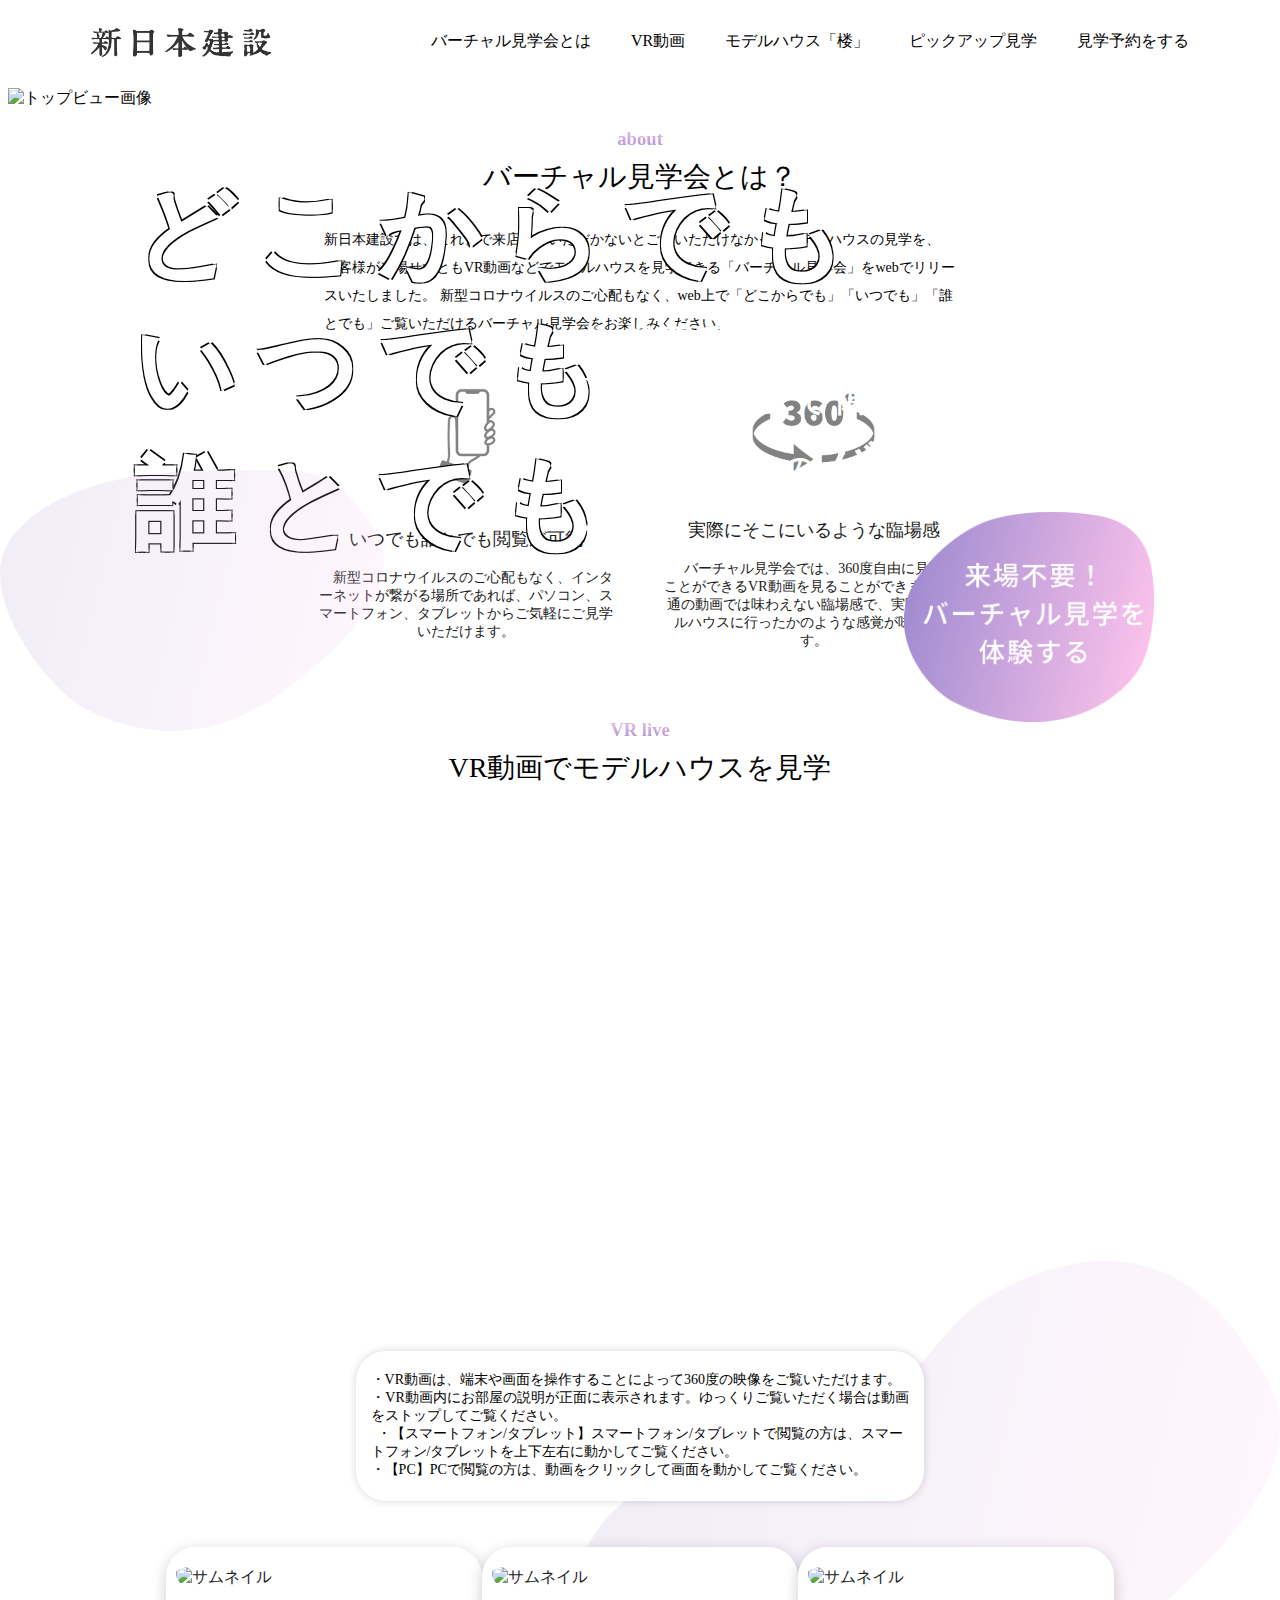
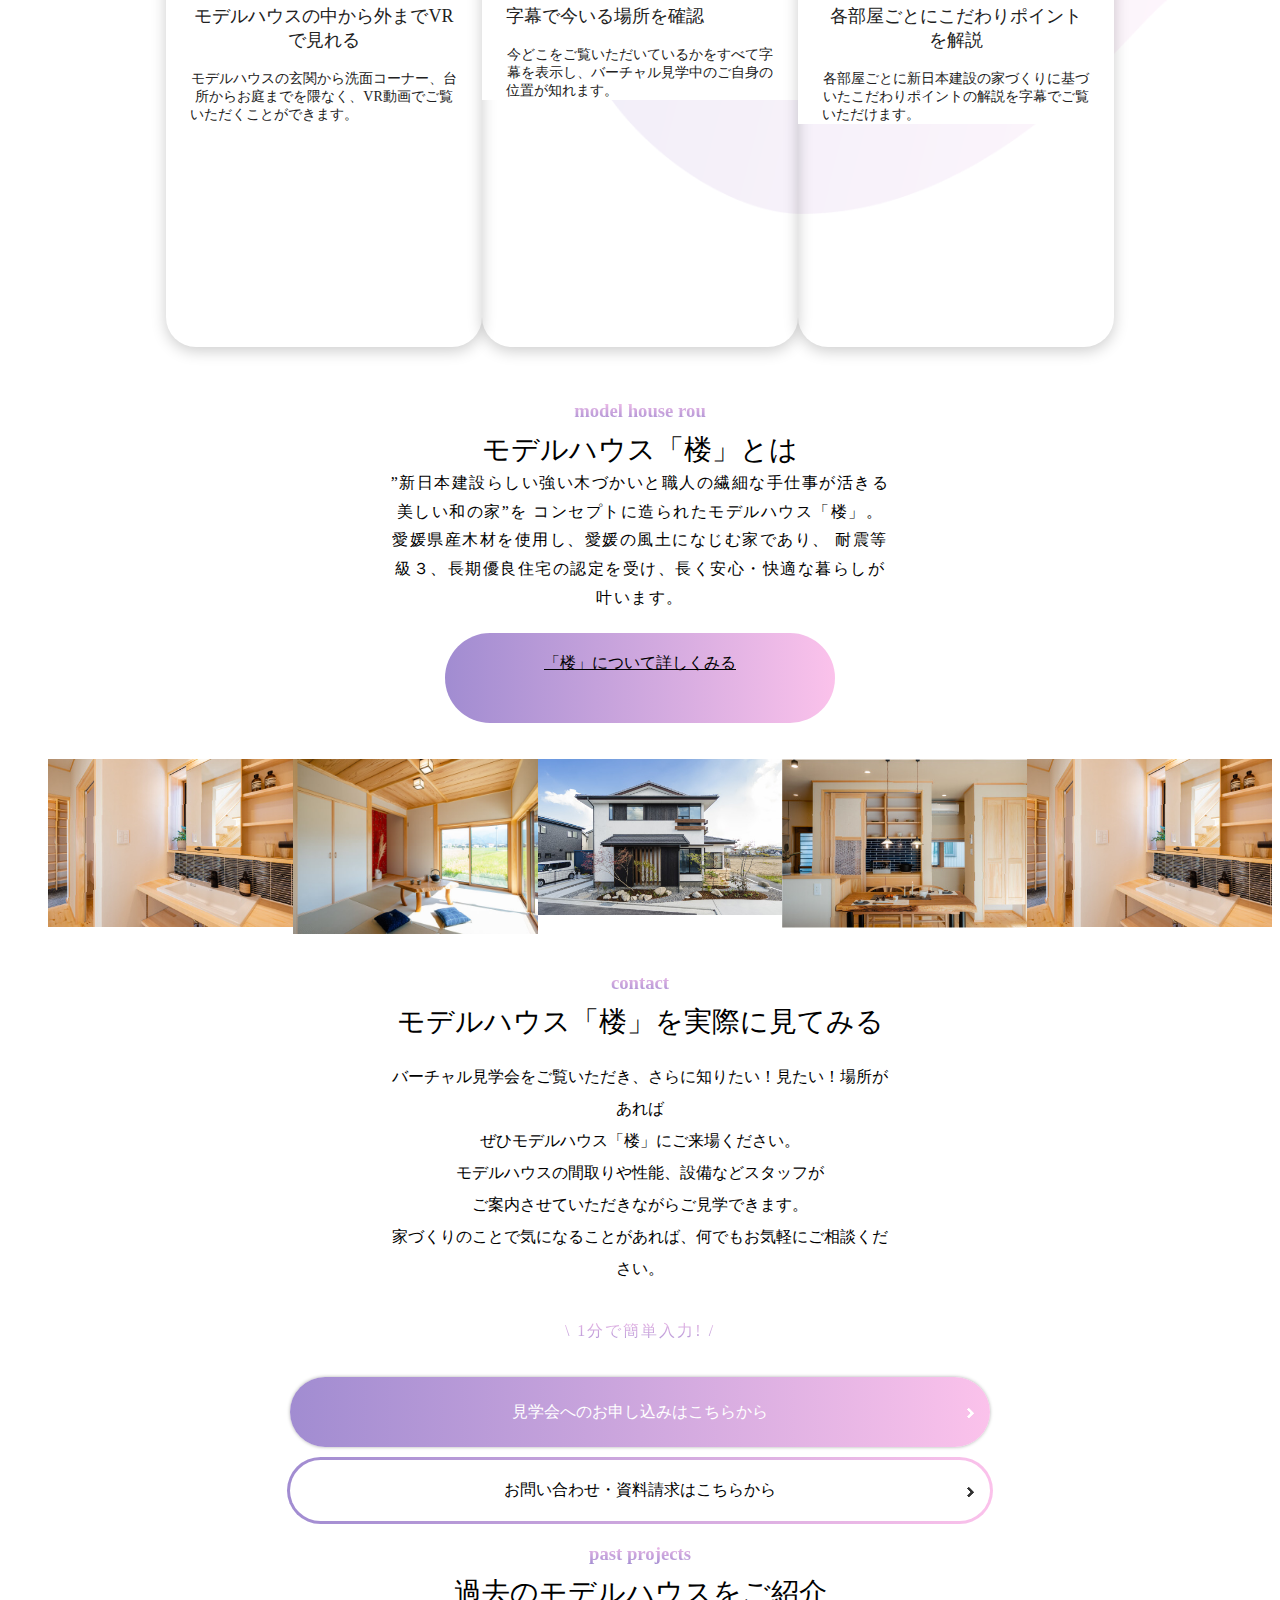
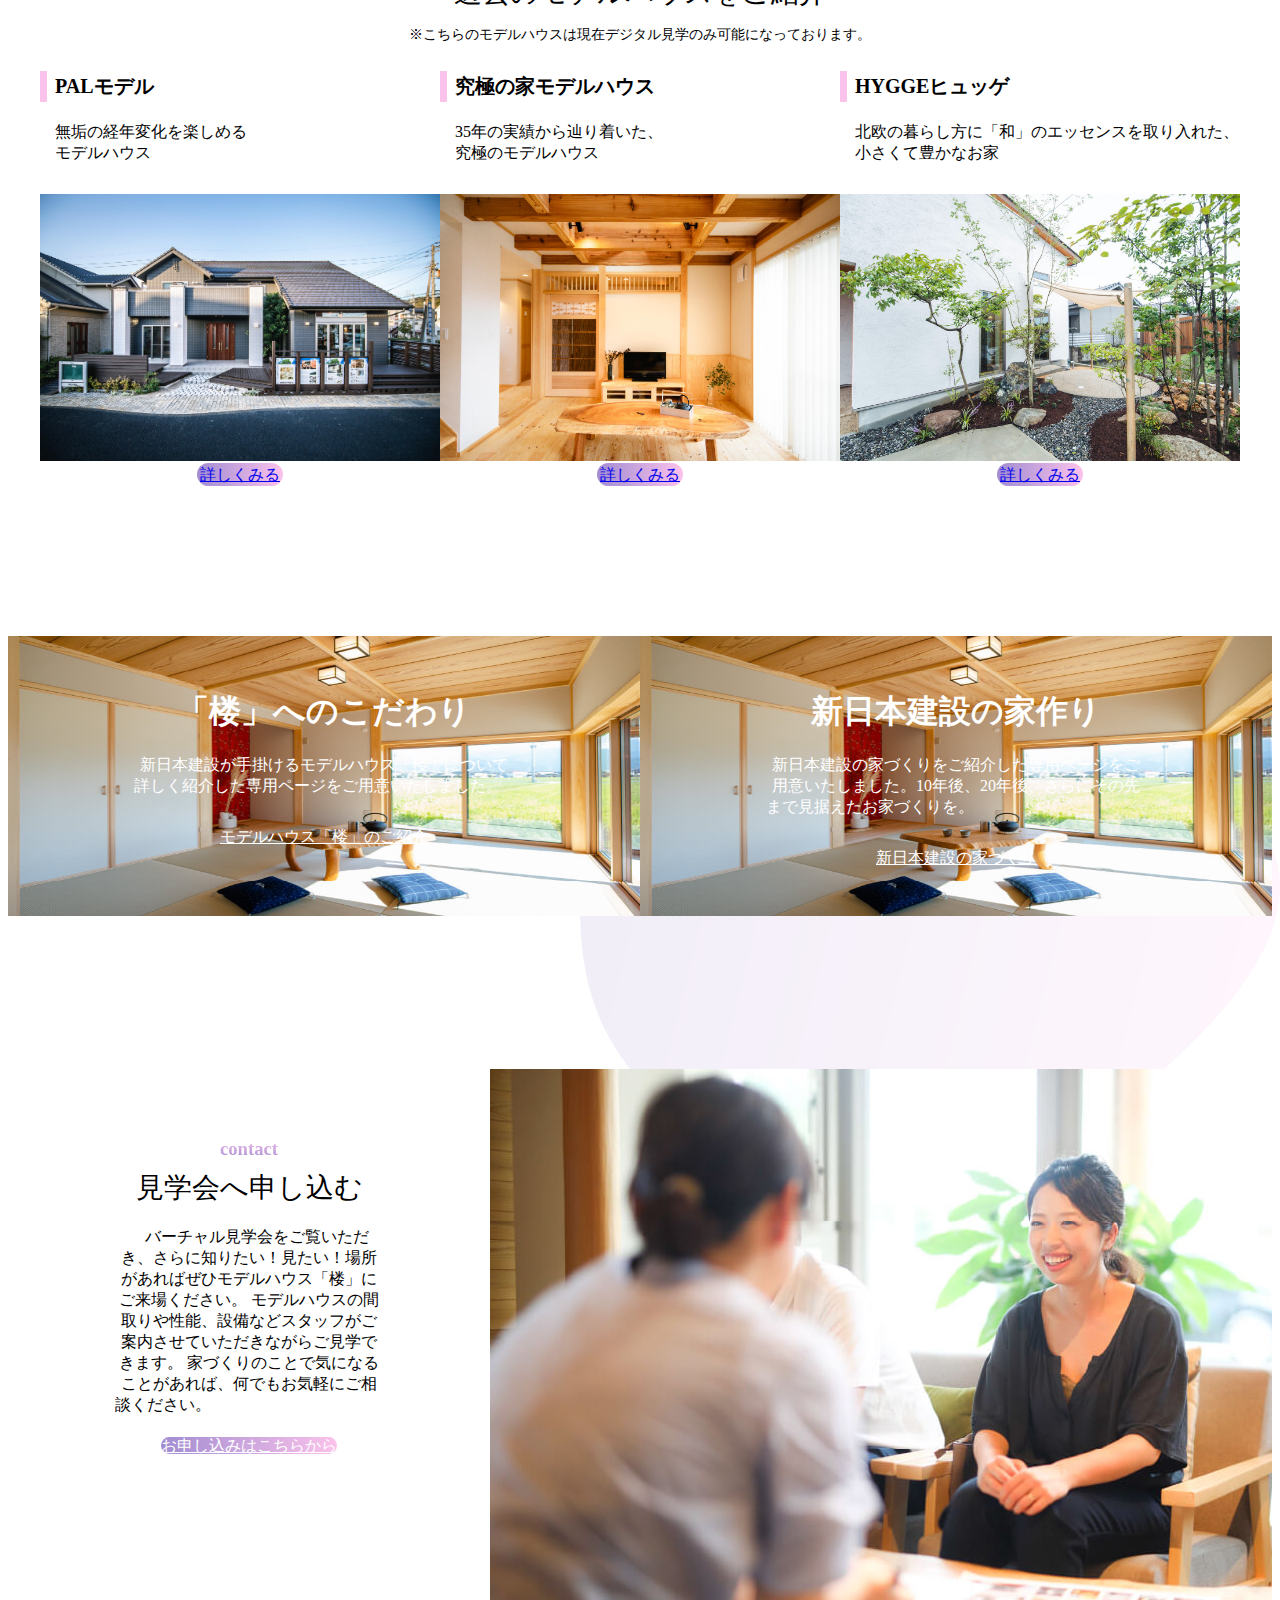
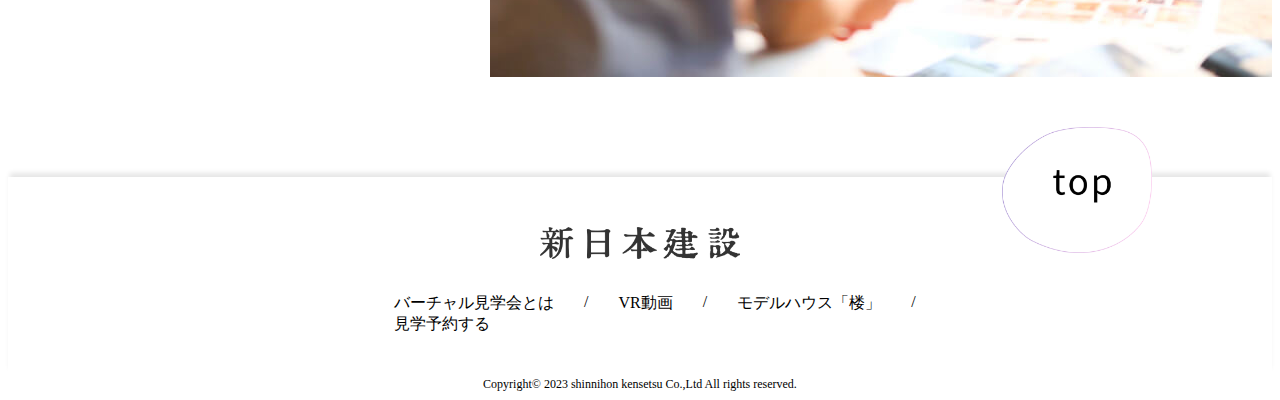
==== commit 131c57a9: "Add files via upload" ====
--- a/index.html
+++ b/index.html
@@ -20,7 +20,7 @@
                     <a href=""><li>VR動画</li></a>
                     <a href=""><li>モデルハウス「楼」</li></a>
                     <a href=""><li>ピックアップ見学</li></a>
-                    <a href="" class="btn btn--orange btn--radius">見学予約をする</a>
+                    <a href="" class="button002">見学予約をする</a>
                 </ul>
             </div><!-- /header-right -->
         </div><!-- /header-top -->
@@ -89,6 +89,7 @@
         </div><!-- /vr-movie -->
 
         <!-- ここから3カード部分です -->
+        <div class="card2-Box">
         <div class="l-wrapper_02 card-radius_02">
             <article class="card_02">
             <div class="card__header_02">
@@ -128,7 +129,8 @@
             </div>    
             </article>
         </div>
-        <img src="/img/bg-2.png" alt="ピンクの背景画像">
+        </div><!-- /card2 -->
+        <img src="/img/bg-2.png" alt="ピンクの背景画像" class="pink-image">
 
         <!-- ここからモデルハウス「楼」とはのゾーンです -->
         <div class="model-house">
@@ -140,7 +142,7 @@
                 耐震等級３、長期優良住宅の認定を受け、長く安心・快適な暮らしが叶います。
             </p>
             <div class="model-btn">
-                <a href="" class="btn btn--orange btn--radius">PUSH</a>
+                <a href="" class="btn btn--orange btn--radius">「楼」について詳しくみる</a>
             </div><!-- /model-btn -->
         </div><!-- /model-house -->
 
@@ -158,10 +160,10 @@
         <div class="contact">
             <h3 class="main-title">contact</h3>
             <div class="main-subtitle">モデルハウス「楼」を実際に見てみる</div><!-- /main-subtitle -->
-            <p>バーチャル見学会をご覧いただき、さらに知りたい！見たい！場所があれば
-                ぜひモデルハウス「楼」にご来場ください。
-                モデルハウスの間取りや性能、設備などスタッフが
-                ご案内させていただきながらご見学できます。
+            <p>バーチャル見学会をご覧いただき、さらに知りたい！見たい！場所があれば<br>
+                ぜひモデルハウス「楼」にご来場ください。<br>
+                モデルハウスの間取りや性能、設備などスタッフが<br>
+                ご案内させていただきながらご見学できます。<br>
                 家づくりのことで気になることがあれば、何でもお気軽にご相談ください。
             </p>
             <p class="contact-text">\ 1分で簡単入力! /</p><!-- /contact-text -->
@@ -169,9 +171,11 @@
             <div class="button003">
                 <a href="#">見学会へのお申し込みはこちらから</a>
             </div><!-- /button0003 -->
+            <div class="button04-Box">
             <div class="button004">
                 <a href="#">お問い合わせ・資料請求はこちらから</a>
             </div><!-- /button004 -->
+            </div><!-- /button04-Box -->
         </div><!-- /contact -->
 
         <!-- ここから「気になる場所をピックアップ」のゾーンです -->
@@ -188,21 +192,21 @@
             <div class="modelhouse-box">
                 <div class="box-item">
                     <h1>PALモデル</h1>
-                    <p>無垢の経年変化を楽しめるモデルハウス</p>
+                    <p>無垢の経年変化を楽しめる<br>モデルハウス</p>
                     <img src="/img/pal.jpg" alt="PALモデルのお家画像">
                     <a href="#" class="btn">詳しくみる</a><!-- /btn -->
                 </div><!-- /box-item -->
 
                 <div class="box-item">
                     <h1>究極の家モデルハウス</h1>
-                    <p>35年の実績から辿り着いた、究極のモデルハウス</p>
+                    <p>35年の実績から辿り着いた、<br>究極のモデルハウス</p>
                     <img src="/img/kyuukyoku.jpg" alt="究極の家モデルハウスの画像">
                     <a href="#" class="btn">詳しくみる</a><!-- /btn -->
                 </div><!-- /box-item -->
                 
                 <div class="box-item">
                     <h1>HYGGEヒュッゲ</h1>
-                    <p>北欧の暮らし方に「和」のエッセンスを取り入れた、小さくて豊かなお家</p>
+                    <p>北欧の暮らし方に「和」のエッセンスを取り入れた、<br>小さくて豊かなお家</p>
                     <img src="/img/hygge.jpg" alt="HYGGEヒュッゲのお家画像">
                     <a href="#" class="btn">詳しくみる</a><!-- /btn -->
                 </div><!-- /box-item -->
@@ -211,23 +215,26 @@
 
         <!-- ここから「楼」へのこだわりと新日本建設の家作りのゾーンです -->
         <div class="house-about">
-            <div class="house-rou">
+            <!-- <div class="house-about-Box"> -->
+            <div class="house-rou1">
                 <img src="/img/photo2.jpg" alt="「楼」の家の中の画像">
                 <h1>「楼」へのこだわり</h1>
                 <p>新日本建設が手掛けるモデルハウス「楼」について詳しく紹介した専用ページをご用意いたしました。</p>
                 <a href="#">モデルハウス「楼」のご紹介</a>
             </div><!-- /house-rou -->
-            <div class="home_making">
+            <div class="house-rou2">
                 <img src="/img/photo2.jpg" alt="「楼」の家の中の画像">
                 <h1>新日本建設の家作り</h1>
                 <p>新日本建設の家づくりをご紹介した専用ページをご用意いたしました。10年後、20年後、さらにその先まで見据えたお家づくりを。</p>
                 <a href="#">新日本建設の家づくり</a>
-            </div><!-- /home_making -->
-            <img src="/img/bg-4.png" alt="ピンクの背景画像">
+            </div><!-- /house-rou -->
+            <!-- </div>/house-about-Box -->
         </div><!-- /house-about -->
+        <img src="/img/bg-4.png" alt="ピンクの背景画像" class="pink-image4">
 
         <!-- ここからコンタクトゾーンです -->
         <div class="last-contact">
+            <div class="last-contact-left">
             <h3 class="main-title">contact</h3>
             <div class="main-subtitle">見学会へ申し込む</div><!-- /main-subtitle -->
             <p>　バーチャル見学会をご覧いただき、さらに知りたい！見たい！場所があればぜひモデルハウス「楼」にご来場ください。
@@ -235,23 +242,26 @@
                 家づくりのことで気になることがあれば、何でもお気軽にご相談ください。
             </p>
             <a href="#" class="contact-btn">お申し込みはこちらから</a><!-- /contact-btn -->
-            <img src="/img/contact-image.jpg" alt="話している様子の写真">
+            </div><!-- /last-contact-left -->
+            <img src="/img/contact-image.jpg" alt="話している様子の写真" class="contact-image">
         </div><!-- /last-contact -->
 
+        <a href=""><img src="/img/top-btn.png" alt="トップへ戻るボタン画像" class="footer-btn"></a>
         <!-- ここからフッターです -->
         <footer>
-            <a href=""><img src="/img/top-btn.png" alt="トップへ戻るボタン画像"></a>
             <a href="#"><img src="/img/logo.png" alt="新日本建設のロゴ画像"></a>
+            <div class="footer-list">
             <ul>
                 <li><a href="#">バーチャル見学会とは</a></li>
-                <p>/</p>
+                <li>/</li>
                 <li><a href="#">VR動画</a></li>
-                <p>/</p>
+                <li>/</li>
                 <li><a href="#">モデルハウス「楼」</a></li>
-                <p>/</p>
+                <li>/</li>
                 <li><a href="#">見学予約する</a></li>
             </ul>
-            <p>Copyright© 2023 shinnihon kensetsu Co.,Ltd All rights reserved.</p>
+            </div><!-- /footer-list -->
         </footer>
+        <p class="Copyright">Copyright© 2023 shinnihon kensetsu Co.,Ltd All rights reserved.</p>
 </body>
 </html>--- a/css/style.css
+++ b/css/style.css
@@ -2,14 +2,24 @@
 /*--------------------------------------
   カード型_02
 --------------------------------------*/
+.card2-Box {
+  display: flex;
+  width: 75%;
+  height: 450px;
+  text-align: center;
+  margin: 0 auto;
+  padding-top: 30px;
+}
+
 .l-wrapper_02 {
   margin: 1rem auto;
-  width: 350px;
+  width: 400px;
+  height: 400px;
 }
 
 .card-radius_02 {
   overflow: hidden;
-  border-radius: 8px;
+  border-radius: 30px;
   box-shadow: 0 4px 15px rgba(0, 0, 0, 0.2);
 }
 
@@ -17,7 +27,6 @@
   background-color: #fff;
   box-shadow: 0 0 0px rgba(0, 0, 0, 0.16);
   color: #212121;
-  text-decoration: none;
 }
 
 .card__header_02 {
@@ -30,6 +39,7 @@
   font-size: 18px;
   order: 1;
   text-decoration: none;
+  margin-top: -10px;
 }
 
 .card__thumbnail_02 {
@@ -38,7 +48,10 @@
 }
 
 .card__image_02 {
-  width: 100%;
+  width: 90%;
+  padding: 10px;
+  padding-top: 20px;
+  border-radius: 30px;
 }
 
 .card__body_02 {
@@ -55,6 +68,8 @@
   font-size: 14px;
   margin-top: 0;
   margin-bottom: 1.5rem;
+  -moz-text-align-last: left;
+       text-align-last: left;
 }
 
 .btn--orange,
@@ -75,31 +90,30 @@
 
 /* 003 */
 .button003 a {
-  background: #eee;
+  background: linear-gradient(90deg, rgb(161, 140, 209), rgb(251, 194, 235));
   border-radius: 50px;
   position: relative;
   display: flex;
   justify-content: space-around;
   align-items: center;
   margin: 0 auto;
-  width: 450px;
+  width: 650px;
+  height: 50px;
   padding: 10px 25px;
-  color: #313131;
+  color: #fff;
   transition: 0.3s ease-in-out;
   font-weight: 500;
-}
-
-.button003 a:hover {
-  background: #313131;
-  color: #FFF;
+  text-decoration: none;
+  margin-bottom: 10px;
+  box-shadow: 0px 0px 4px -1px gray;
 }
 
 .button003 a:after {
   content: "";
   width: 5px;
   height: 5px;
-  border-top: 3px solid #313131;
-  border-right: 3px solid #313131;
+  border-top: 3px solid #fff;
+  border-right: 3px solid #fff;
   transform: rotate(45deg) translateY(-50%);
   position: absolute;
   top: 50%;
@@ -114,23 +128,25 @@
 
 /* 004 */
 .button004 a {
-  background: #eee;
-  border-radius: 50px;
   position: relative;
   display: flex;
   justify-content: space-around;
   align-items: center;
   margin: 0 auto;
-  width: 450px;
-  padding: 10px 25px;
-  color: #313131;
-  transition: 0.3s ease-in-out;
-  font-weight: 500;
-}
-
-.button004 a:hover {
-  background: #313131;
-  color: #FFF;
+  text-decoration: none;
+  background: #fff; /*背景を白*/
+  padding: 20px;
+  border-radius: 50px;
+  color: #000;
+}
+
+.button04-Box {
+  text-align: center;
+  margin: 0 auto;
+  background: linear-gradient(to right, #A18CD1 0%, #FBC2EB 100%);
+  width: 700px;
+  padding: 3px; /*borderの太さ*/
+  border-radius: 50px;
 }
 
 .button004 a:after {
@@ -147,26 +163,25 @@
   transition: 0.3s ease-in-out;
 }
 
-.button004 a:hover:after {
-  border-color: #FFF;
-}
-
 header {
   width: 100%;
   height: 80px;
   margin: 0 auto;
+  text-align: center;
 }
 header .header-top {
   display: flex;
+  justify-content: center;
   top: 0;
+  text-align: center;
+  margin: 0 auto;
 }
 header .header-top .header-left {
-  width: 300px;
-  margin-left: 120px;
-  padding-top: 15px;
+  padding-top: 20px;
 }
 header .header-top .header-left a img {
   width: 180px;
+  margin-right: 80px;
 }
 
 .header-right ul {
@@ -177,9 +192,7 @@
 .header-right ul a {
   text-decoration: none;
   margin-left: 40px;
-}
-.header-right ul a a:visited {
-  color: #333;
+  color: #000;
 }
 .top {
   width: 100%;
@@ -197,7 +210,6 @@
   margin-top: 13%;
   text-shadow: 2px 2px 0 #000, -2px 2px 0 #000, 2px -2px 0 #000, -2px -2px 0 #000;
   -webkit-text-stroke: 2px #FFF;
-  text-stroke: 2px #FFF;
 }
 .top .top-subtitle {
   top: 0;
@@ -231,15 +243,43 @@
 
 .main-subtitle {
   font-size: 28px;
+  margin-top: -10px;
 }
 
 .main-text {
-  font-size: 14px;
+  font-size: 16px;
   width: 50%;
   text-align: left;
   margin: 0 auto;
   margin-top: 30px;
   line-height: 2;
+}
+
+.model-btn {
+  position: relative;
+  display: flex;
+  justify-content: space-around;
+  align-items: center;
+  margin: 0 auto;
+  text-decoration: none;
+  background: #fff; /*背景を白*/
+  padding: 20px;
+  border-radius: 50px;
+}
+.model-btn a {
+  padding: 20px;
+  border-radius: 50px;
+  color: #000;
+}
+
+.btn {
+  text-align: center;
+  margin: 0 auto;
+  background: linear-gradient(to right, #A18CD1 0%, #FBC2EB 100%);
+  width: 350px;
+  padding: 3px; /*borderの太さ*/
+  border-radius: 50px;
+  height: 50px;
 }
 
 .about {
@@ -255,6 +295,7 @@
 }
 .about .main-subtitle {
   font-size: 28px;
+  margin-top: -10px;
 }
 .about .main-text {
   font-size: 14px;
@@ -335,7 +376,6 @@
   width: 30%;
   left: 0;
   margin-top: -220px;
-  z-index: -1;
 }
 
 .vr-movie {
@@ -347,7 +387,8 @@
   width: 45%;
   height: 150px;
   background-color: #fff;
-  box-shadow: 0 0 5px rgba(0, 0, 0, 0.16);
+  box-shadow: 0 0 8px rgba(0, 0, 0, 0.16);
+  border-radius: 30px;
   text-align: center;
   margin: 0 auto;
   margin-top: 60px;
@@ -359,4 +400,237 @@
   padding-top: 20px;
   padding-left: 15px;
   padding-right: 15px;
+}
+
+.pink-image {
+  width: 55%;
+  position: absolute;
+  right: 0;
+  margin-top: -720px;
+  z-index: -10;
+}
+
+.model-house {
+  text-align: center;
+}
+.model-house p {
+  letter-spacing: 1.5px;
+  line-height: 1.8;
+  width: 40%;
+  margin: 0 auto;
+}
+
+.photo-zone {
+  width: 100%;
+  left: 0;
+  right: 0;
+}
+.photo-zone ul {
+  display: flex;
+  list-style: none;
+}
+.photo-zone ul li {
+  width: 100%;
+}
+.photo-zone ul li img {
+  width: 100%;
+}
+
+.contact {
+  text-align: center;
+}
+.contact p {
+  width: 40%;
+  margin: 0 auto;
+  margin-bottom: 30px;
+  margin-top: 20px;
+  line-height: 2;
+}
+
+.contact-text {
+  background: linear-gradient(90deg, rgb(161, 140, 209), rgb(251, 194, 235));
+  background: -webkit-linear-gradient(90deg, rgb(161, 140, 209), rgb(251, 194, 235));
+  -webkit-background-clip: text;
+  -webkit-text-fill-color: transparent;
+  letter-spacing: 2px;
+}
+
+.past-projects {
+  text-align: center;
+  margin: 0 auto;
+}
+.past-projects p {
+  font-size: 14px;
+}
+
+.modelhouse-box {
+  display: flex;
+  justify-content: center;
+  width: 80%;
+  text-align: center;
+  margin: 0 auto;
+}
+
+.box-item {
+  width: 400px;
+  text-align: center;
+  margin: 0 auto;
+}
+.box-item h1 {
+  font-size: 20px;
+  -moz-text-align-last: left;
+       text-align-last: left;
+  border-left: 7px solid #FBC2EB;
+  padding: 2px 8px;
+}
+.box-item p {
+  font-size: 16px;
+  -moz-text-align-last: left;
+       text-align-last: left;
+  margin-top: 20px;
+  margin-bottom: 30px;
+  padding-left: 15px;
+}
+.box-item img {
+  width: 400px;
+}
+
+.house-about {
+  margin-top: 150px;
+  display: flex;
+  text-align: center;
+  width: 100%;
+  position: relative;
+}
+
+.house-rou1 {
+  text-align: center;
+  margin: 0 auto;
+  width: 50%;
+}
+.house-rou1 img {
+  width: 100%;
+  height: 280px;
+}
+.house-rou1 h1 {
+  margin-top: -230px;
+  color: #fff;
+}
+.house-rou1 p {
+  width: 60%;
+  color: #fff;
+  margin: 0 auto;
+  margin-bottom: 30px;
+  -moz-text-align-last: left;
+       text-align-last: left;
+}
+.house-rou1 a {
+  color: #fff;
+}
+
+.house-rou2 {
+  text-align: center;
+  margin: 0 auto;
+  width: 50%;
+}
+.house-rou2 img {
+  width: 100%;
+  height: 280px;
+}
+.house-rou2 h1 {
+  margin-top: -230px;
+  color: #fff;
+}
+.house-rou2 p {
+  width: 60%;
+  color: #fff;
+  margin: 0 auto;
+  margin-bottom: 30px;
+  -moz-text-align-last: left;
+       text-align-last: left;
+}
+.house-rou2 a {
+  color: #fff;
+}
+
+.pink-image4 {
+  position: absolute;
+  width: 700px;
+  right: 0;
+  margin-top: -150px;
+  z-index: -10;
+}
+
+.last-contact {
+  display: flex;
+  margin-top: 200px;
+}
+.last-contact .last-contact-left {
+  text-align: center;
+  padding: 50px;
+}
+.last-contact p {
+  width: 70%;
+  margin: 0 auto;
+  -moz-text-align-last: left;
+       text-align-last: left;
+  margin-top: 20px;
+  margin-bottom: 20px;
+}
+
+.contact-btn {
+  background: linear-gradient(to right, #A18CD1 0%, #FBC2EB 100%);
+  width: 700px;
+  height: 50px;
+  border-radius: 50px;
+  color: #fff;
+}
+
+.footer-btn {
+  width: 150px;
+  position: absolute;
+  right: 0;
+  margin-right: 10%;
+  margin-top: 50px;
+}
+
+footer {
+  box-shadow: 0 -6px 5px -2px #E6E6E6;
+  text-align: center;
+  margin: 0 auto;
+  width: 100%;
+  height: 200px;
+  margin-top: 100px;
+}
+footer a img {
+  width: 200px;
+  margin-top: 50px;
+}
+footer ul {
+  text-align: center;
+  margin: 0 auto;
+}
+footer ul li {
+  list-style: none;
+  float: left;
+  margin: 0 auto;
+  margin-left: 30px;
+  display: inline;
+}
+
+.Copyright {
+  text-align: center;
+  margin: 0 auto;
+  font-size: 12px;
+}
+
+.footer-list {
+  text-align: center;
+  margin: 0 auto;
+  width: 50%;
+  margin-top: 30px;
+}
+.footer-list a {
+  text-decoration: none;
+  color: #000;
 }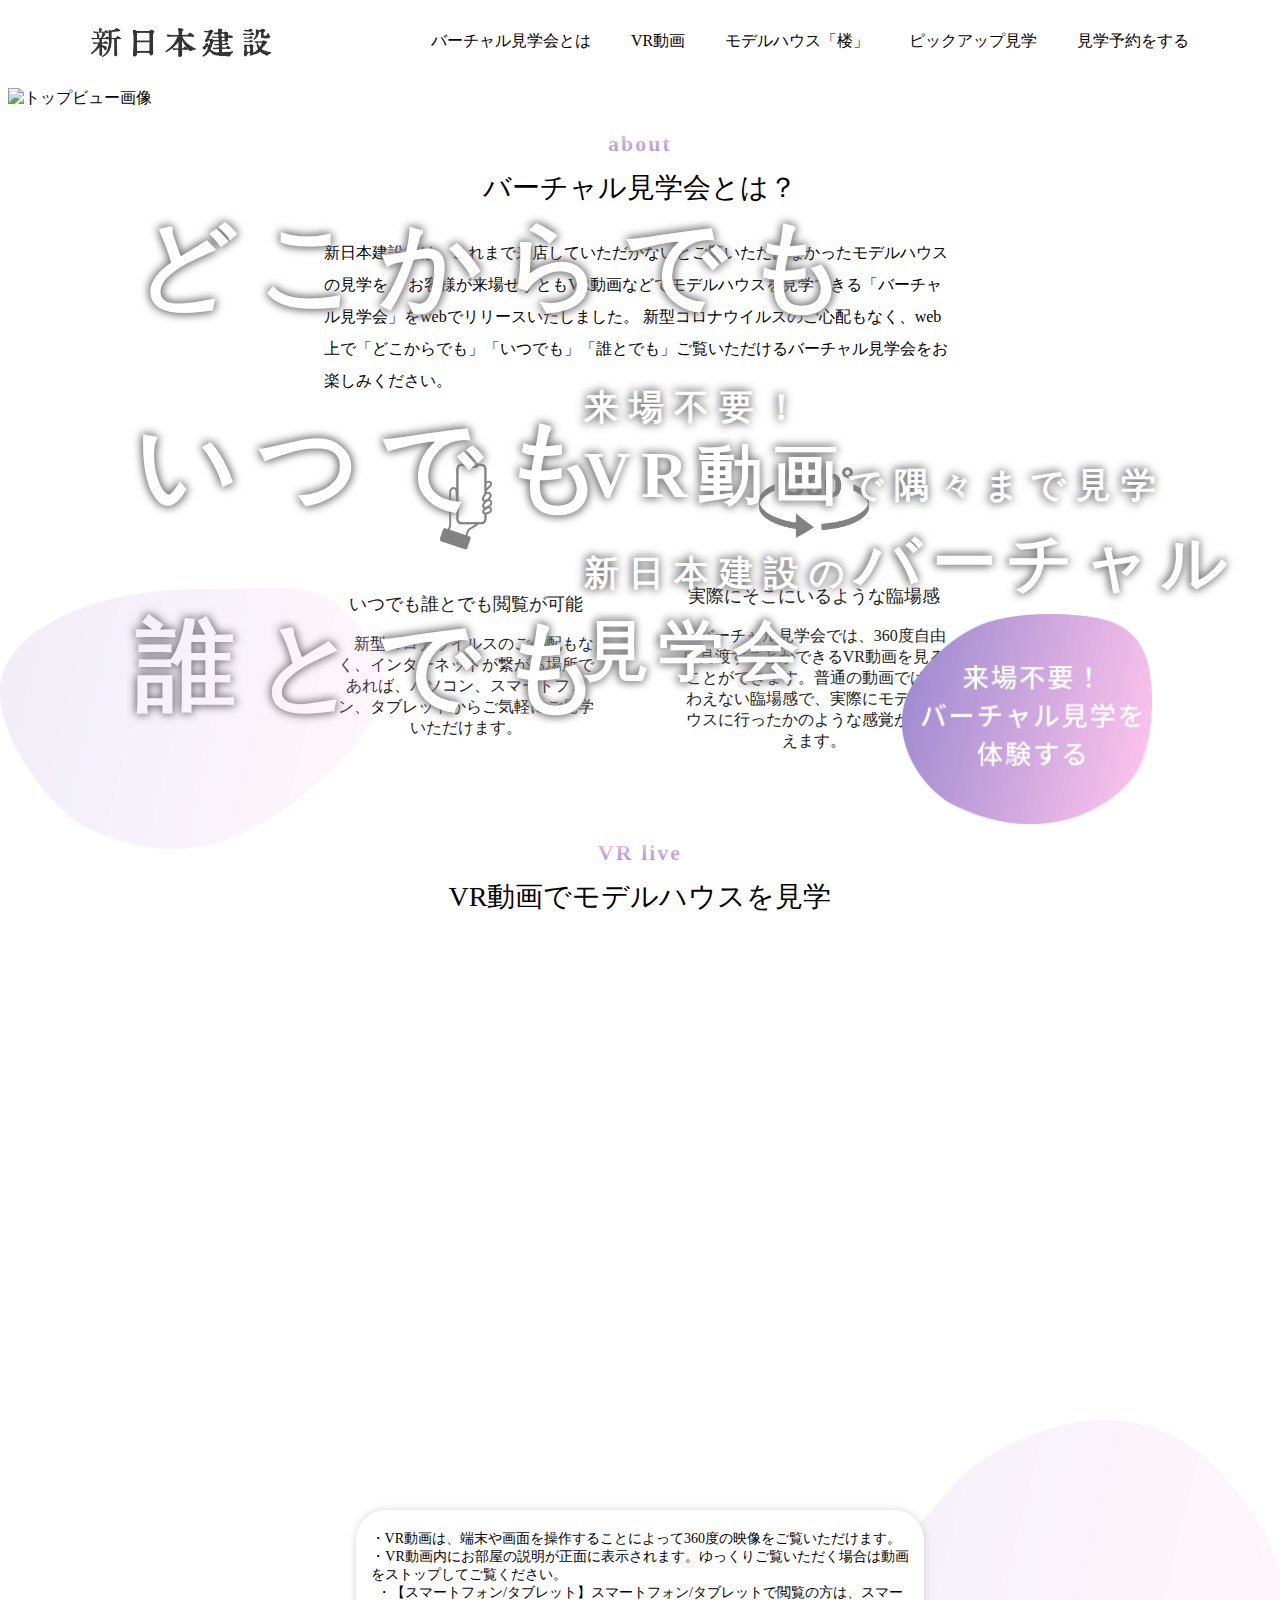
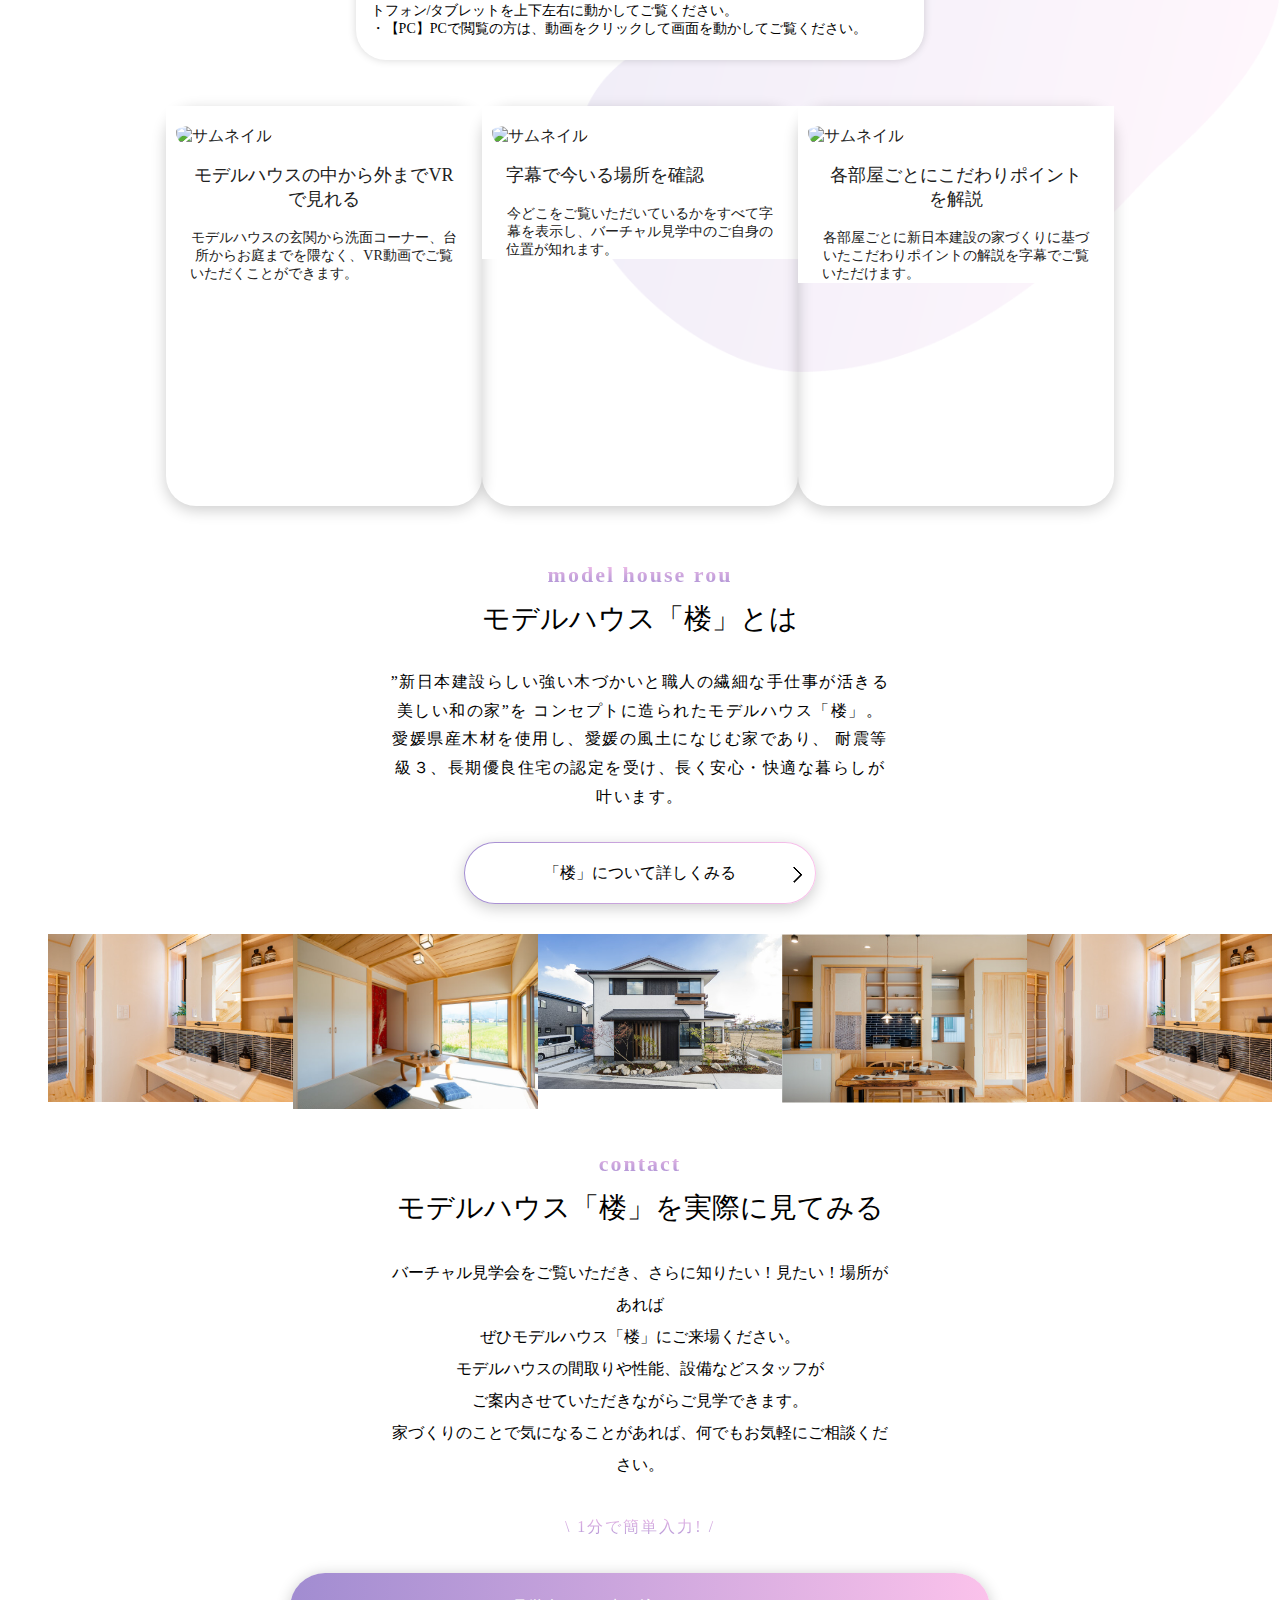
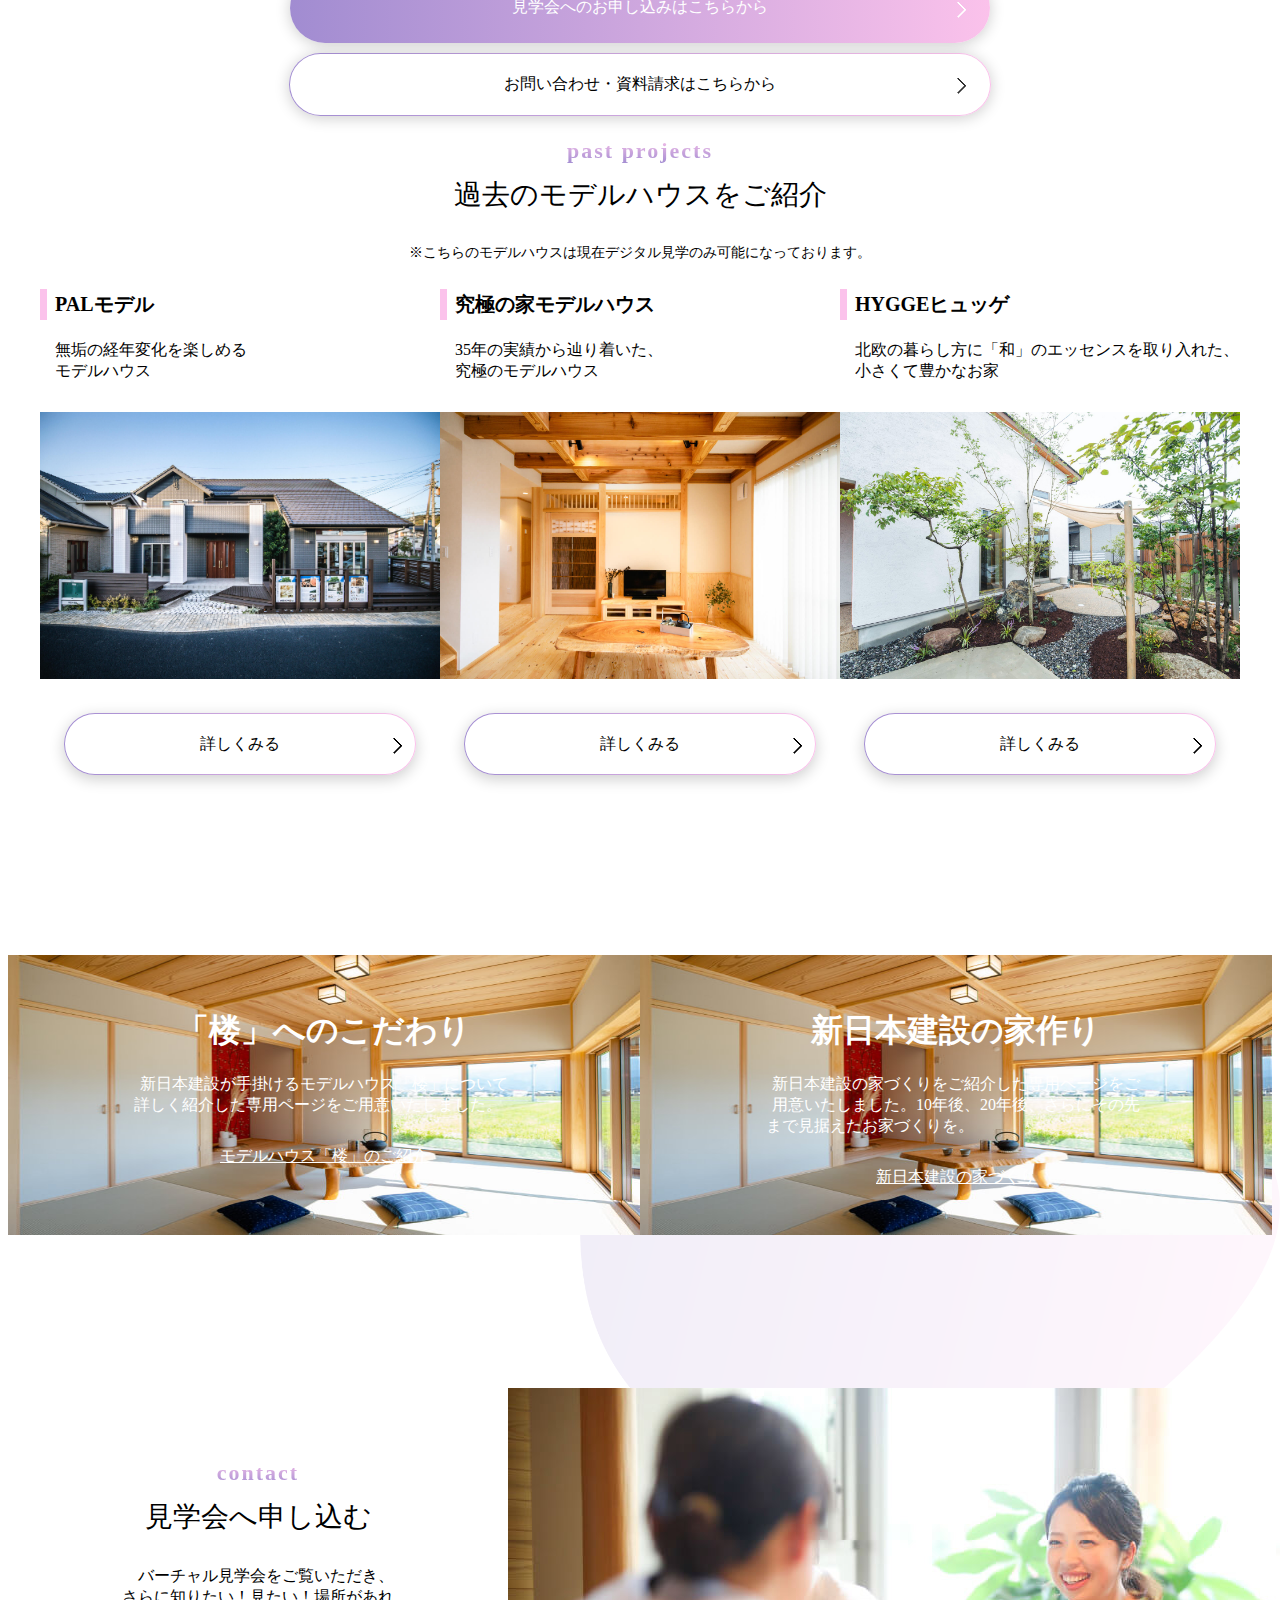
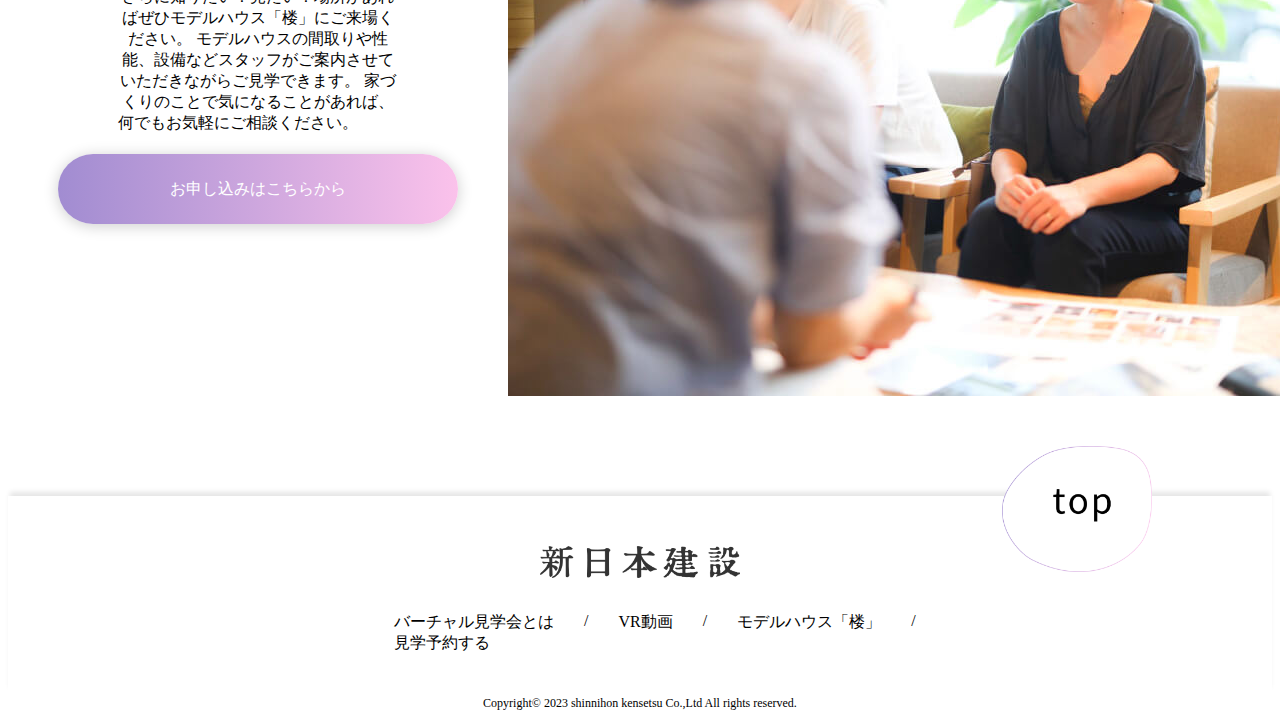
==== commit 17251977: "Add files via upload" ====
--- a/index.html
+++ b/index.html
@@ -77,7 +77,7 @@
         <div class="vr-movie">
             <h3 class="main-title">VR live</h3>
             <div class="main-subtitle">VR動画でモデルハウスを見学</div><!-- /main-subtitle -->
-            <iframe width="800" height="500" src="https://www.youtube.com/embed/5GHEiLapEg0" title="YouTube video player" frameborder="0" allow="accelerometer; autoplay; clipboard-write; encrypted-media; gyroscope; picture-in-picture; web-share" allowfullscreen></iframe>
+            <iframe width="900" height="500" src="https://www.youtube.com/embed/5GHEiLapEg0" title="YouTube video player" frameborder="0" allow="accelerometer; autoplay; clipboard-write; encrypted-media; gyroscope; picture-in-picture; web-share" allowfullscreen></iframe>
             <div class="movie-Box">
                 <p>
                     ・VR動画は、端末や画面を操作することによって360度の映像をご覧いただけます。<br>
@@ -87,7 +87,6 @@
                 </p>
             </div><!-- /movie-Boxtext -->
         </div><!-- /vr-movie -->
-
         <!-- ここから3カード部分です -->
         <div class="card2-Box">
         <div class="l-wrapper_02 card-radius_02">
@@ -144,6 +143,7 @@
             <div class="model-btn">
                 <a href="" class="btn btn--orange btn--radius">「楼」について詳しくみる</a>
             </div><!-- /model-btn -->
+
         </div><!-- /model-house -->
 
         <div class="photo-zone">
@@ -194,21 +194,27 @@
                     <h1>PALモデル</h1>
                     <p>無垢の経年変化を楽しめる<br>モデルハウス</p>
                     <img src="/img/pal.jpg" alt="PALモデルのお家画像">
-                    <a href="#" class="btn">詳しくみる</a><!-- /btn -->
+                    <div class="model-btn">
+                        <a href="" class="btn btn--orange btn--radius">詳しくみる</a>
+                    </div><!-- /model-btn -->
                 </div><!-- /box-item -->
 
                 <div class="box-item">
                     <h1>究極の家モデルハウス</h1>
                     <p>35年の実績から辿り着いた、<br>究極のモデルハウス</p>
                     <img src="/img/kyuukyoku.jpg" alt="究極の家モデルハウスの画像">
-                    <a href="#" class="btn">詳しくみる</a><!-- /btn -->
+                    <div class="model-btn">
+                        <a href="" class="btn btn--orange btn--radius">詳しくみる</a>
+                    </div><!-- /model-btn -->
                 </div><!-- /box-item -->
                 
                 <div class="box-item">
                     <h1>HYGGEヒュッゲ</h1>
                     <p>北欧の暮らし方に「和」のエッセンスを取り入れた、<br>小さくて豊かなお家</p>
                     <img src="/img/hygge.jpg" alt="HYGGEヒュッゲのお家画像">
-                    <a href="#" class="btn">詳しくみる</a><!-- /btn -->
+                    <div class="model-btn">
+                        <a href="" class="btn btn--orange btn--radius">詳しくみる</a>
+                    </div><!-- /model-btn -->
                 </div><!-- /box-item -->
             </div><!-- /modelhouse -->
         </div><!-- /past-projects -->
--- a/css/style.css
+++ b/css/style.css
@@ -18,7 +18,6 @@
 }
 
 .card-radius_02 {
-  overflow: hidden;
   border-radius: 30px;
   box-shadow: 0 4px 15px rgba(0, 0, 0, 0.2);
 }
@@ -56,6 +55,7 @@
 
 .card__body_02 {
   padding: 0 1.5rem;
+  background: #fff;
 }
 
 .card__text_02 {
@@ -67,15 +67,8 @@
 .card__text2_02 {
   font-size: 14px;
   margin-top: 0;
-  margin-bottom: 1.5rem;
   -moz-text-align-last: left;
        text-align-last: left;
-}
-
-.btn--orange,
-a.btn--orange {
-  color: #fff;
-  background-image: linear-gradient(90deg, rgb(161, 140, 209), rgb(251, 194, 235));
 }
 
 .btn--orange:hover,
@@ -105,64 +98,67 @@
   font-weight: 500;
   text-decoration: none;
   margin-bottom: 10px;
-  box-shadow: 0px 0px 4px -1px gray;
+  box-shadow: 0 2px 15px rgba(0, 0, 0, 0.2);
 }
 
 .button003 a:after {
   content: "";
-  width: 5px;
-  height: 5px;
-  border-top: 3px solid #fff;
-  border-right: 3px solid #fff;
+  width: 10px;
+  height: 10px;
+  border-top: 2px solid #fff;
+  border-right: 2px solid #fff;
   transform: rotate(45deg) translateY(-50%);
   position: absolute;
+  top: 50%;
+  margin-right: 10px;
+  right: 20px;
+  border-radius: 1px;
+  transition: 0.3s ease-in-out;
+}
+
+.button003 a:hover:after {
+  border-color: #FFF;
+}
+
+/* 004 */
+.button004 a {
+  position: relative;
+  display: flex;
+  justify-content: space-around;
+  align-items: center;
+  margin: 0 auto;
+  text-decoration: none;
+  background: #fff; /*背景を白*/
+  padding: 20px;
+  border-radius: 50px;
+  color: #000;
+}
+
+.button04-Box {
+  text-align: center;
+  margin: 0 auto;
+  background: linear-gradient(to right, #A18CD1 0%, #FBC2EB 100%);
+  width: 700px;
+  padding: 1px; /*borderの太さ*/
+  border-radius: 50px;
+  box-shadow: 0 2px 15px rgba(0, 0, 0, 0.2);
+}
+
+.button004 a:after {
+  content: "";
+  width: 10px;
+  height: 10px;
+  border-top: 2px solid #313131;
+  border-right: 2px solid #313131;
+  transform: rotate(45deg) translateY(-50%);
+  position: absolute;
+  margin-right: 10px;
   top: 50%;
   right: 20px;
   border-radius: 1px;
   transition: 0.3s ease-in-out;
 }
 
-.button003 a:hover:after {
-  border-color: #FFF;
-}
-
-/* 004 */
-.button004 a {
-  position: relative;
-  display: flex;
-  justify-content: space-around;
-  align-items: center;
-  margin: 0 auto;
-  text-decoration: none;
-  background: #fff; /*背景を白*/
-  padding: 20px;
-  border-radius: 50px;
-  color: #000;
-}
-
-.button04-Box {
-  text-align: center;
-  margin: 0 auto;
-  background: linear-gradient(to right, #A18CD1 0%, #FBC2EB 100%);
-  width: 700px;
-  padding: 3px; /*borderの太さ*/
-  border-radius: 50px;
-}
-
-.button004 a:after {
-  content: "";
-  width: 5px;
-  height: 5px;
-  border-top: 3px solid #313131;
-  border-right: 3px solid #313131;
-  transform: rotate(45deg) translateY(-50%);
-  position: absolute;
-  top: 50%;
-  right: 20px;
-  border-radius: 1px;
-  transition: 0.3s ease-in-out;
-}
-
 header {
   width: 100%;
   height: 80px;
@@ -208,26 +204,28 @@
   font-size: 100px;
   margin-left: 10%;
   margin-top: 13%;
-  text-shadow: 2px 2px 0 #000, -2px 2px 0 #000, 2px -2px 0 #000, -2px -2px 0 #000;
-  -webkit-text-stroke: 2px #FFF;
+  line-height: 2;
+  text-shadow: 1px 1px 10px #7C7C7C, -1px -1px 10px #7C7C7C;
 }
 .top .top-subtitle {
   top: 0;
   position: absolute;
   letter-spacing: 10px;
   color: #fff;
-  font-size: 30px;
+  font-size: 35px;
   margin-left: 45%;
-  margin-top: 25%;
+  margin-top: 30%;
+  text-shadow: -1px 1px 10px #7C7C7C, -1px -1px 10px #7C7C7C;
 }
 .top .top-subtitle .top-subtitle-span {
-  font-size: 50px;
+  font-size: 65px;
 }
 .top .top-btn {
   position: absolute;
   top: 0;
-  margin-top: 40%;
-  margin-left: 70%;
+  margin-top: 48%;
+  right: 0;
+  margin-right: 10%;
 }
 .top .top-btn img {
   width: 250px;
@@ -239,11 +237,14 @@
   background: -webkit-linear-gradient(90deg, rgb(161, 140, 209), rgb(251, 194, 235));
   -webkit-background-clip: text;
   -webkit-text-fill-color: transparent;
+  letter-spacing: 2px;
+  font-size: 22px;
 }
 
 .main-subtitle {
   font-size: 28px;
   margin-top: -10px;
+  margin-bottom: 30px;
 }
 
 .main-text {
@@ -265,21 +266,48 @@
   background: #fff; /*背景を白*/
   padding: 20px;
   border-radius: 50px;
+  background: linear-gradient(90deg, rgb(161, 140, 209), rgb(251, 194, 235));
+  border-radius: 50px;
+  padding: 1px;
+  position: relative;
+  display: flex;
+  justify-content: space-around;
+  align-items: center;
+  margin: 0 auto;
+  text-decoration: none;
+  width: 350px;
+  box-shadow: 0 4px 15px rgba(0, 0, 0, 0.2);
+  margin-bottom: 30px;
 }
 .model-btn a {
   padding: 20px;
   border-radius: 50px;
   color: #000;
+  text-decoration: none;
+}
+
+.model-btn a:after {
+  content: "";
+  width: 10px;
+  height: 10px;
+  border-top: 2px solid #000;
+  border-right: 2px solid #000;
+  transform: rotate(45deg) translateY(-50%);
+  position: absolute;
+  top: 50%;
+  right: 20px;
+  border-radius: 1px;
+  transition: 0.3s ease-in-out;
 }
 
 .btn {
   text-align: center;
   margin: 0 auto;
-  background: linear-gradient(to right, #A18CD1 0%, #FBC2EB 100%);
   width: 350px;
   padding: 3px; /*borderの太さ*/
   border-radius: 50px;
-  height: 50px;
+  height: 20px;
+  background: #fff;
 }
 
 .about {
@@ -298,12 +326,12 @@
   margin-top: -10px;
 }
 .about .main-text {
-  font-size: 14px;
   width: 50%;
   text-align: left;
   margin: 0 auto;
   margin-top: 30px;
   line-height: 2;
+  font-size: 16px;
 }
 
 /*--------------------------------------
@@ -312,6 +340,9 @@
 .l-wrapper_01 {
   margin: 1rem auto;
   width: 400px;
+  background-color: #fff;
+  padding: 1rem;
+  border-radius: 30px;
 }
 
 .card-radius_01 {
@@ -351,14 +382,8 @@
   padding: 0 1.5rem;
 }
 
-.card__text_01 {
-  font-size: 14px;
-  text-align: center;
-  text-decoration: none;
-}
-
 .card__text2_01 {
-  font-size: 14px;
+  font-size: 16px;
   margin-top: 0;
   margin-bottom: 1.5rem;
 }
@@ -418,15 +443,16 @@
   line-height: 1.8;
   width: 40%;
   margin: 0 auto;
+  margin-bottom: 30px;
 }
 
 .photo-zone {
   width: 100%;
-  left: 0;
-  right: 0;
+  justify-content: space-between;
 }
 .photo-zone ul {
   display: flex;
+  justify-content: space-between;
   list-style: none;
 }
 .photo-zone ul li {
@@ -493,6 +519,7 @@
 }
 .box-item img {
   width: 400px;
+  margin-bottom: 30px;
 }
 
 .house-about {
@@ -579,11 +606,35 @@
 }
 
 .contact-btn {
-  background: linear-gradient(to right, #A18CD1 0%, #FBC2EB 100%);
-  width: 700px;
+  background: linear-gradient(90deg, rgb(161, 140, 209), rgb(251, 194, 235));
+  border-radius: 50px;
+  position: relative;
+  display: flex;
+  justify-content: space-around;
+  align-items: center;
+  margin: 0 auto;
+  width: 350px;
   height: 50px;
-  border-radius: 50px;
-  color: #fff;
+  padding: 10px 25px;
+  color: #fff;
+  transition: 0.3s ease-in-out;
+  font-weight: 500;
+  text-decoration: none;
+  margin-bottom: 10px;
+  box-shadow: 0 2px 15px rgba(0, 0, 0, 0.2);
+}
+.contact-btn a:after {
+  content: "";
+  width: 5px;
+  height: 5px;
+  border-top: 3px solid #fff;
+  border-right: 3px solid #fff;
+  transform: rotate(45deg) translateY(-50%);
+  position: absolute;
+  top: 50%;
+  right: 20px;
+  border-radius: 1px;
+  transition: 0.3s ease-in-out;
 }
 
 .footer-btn {
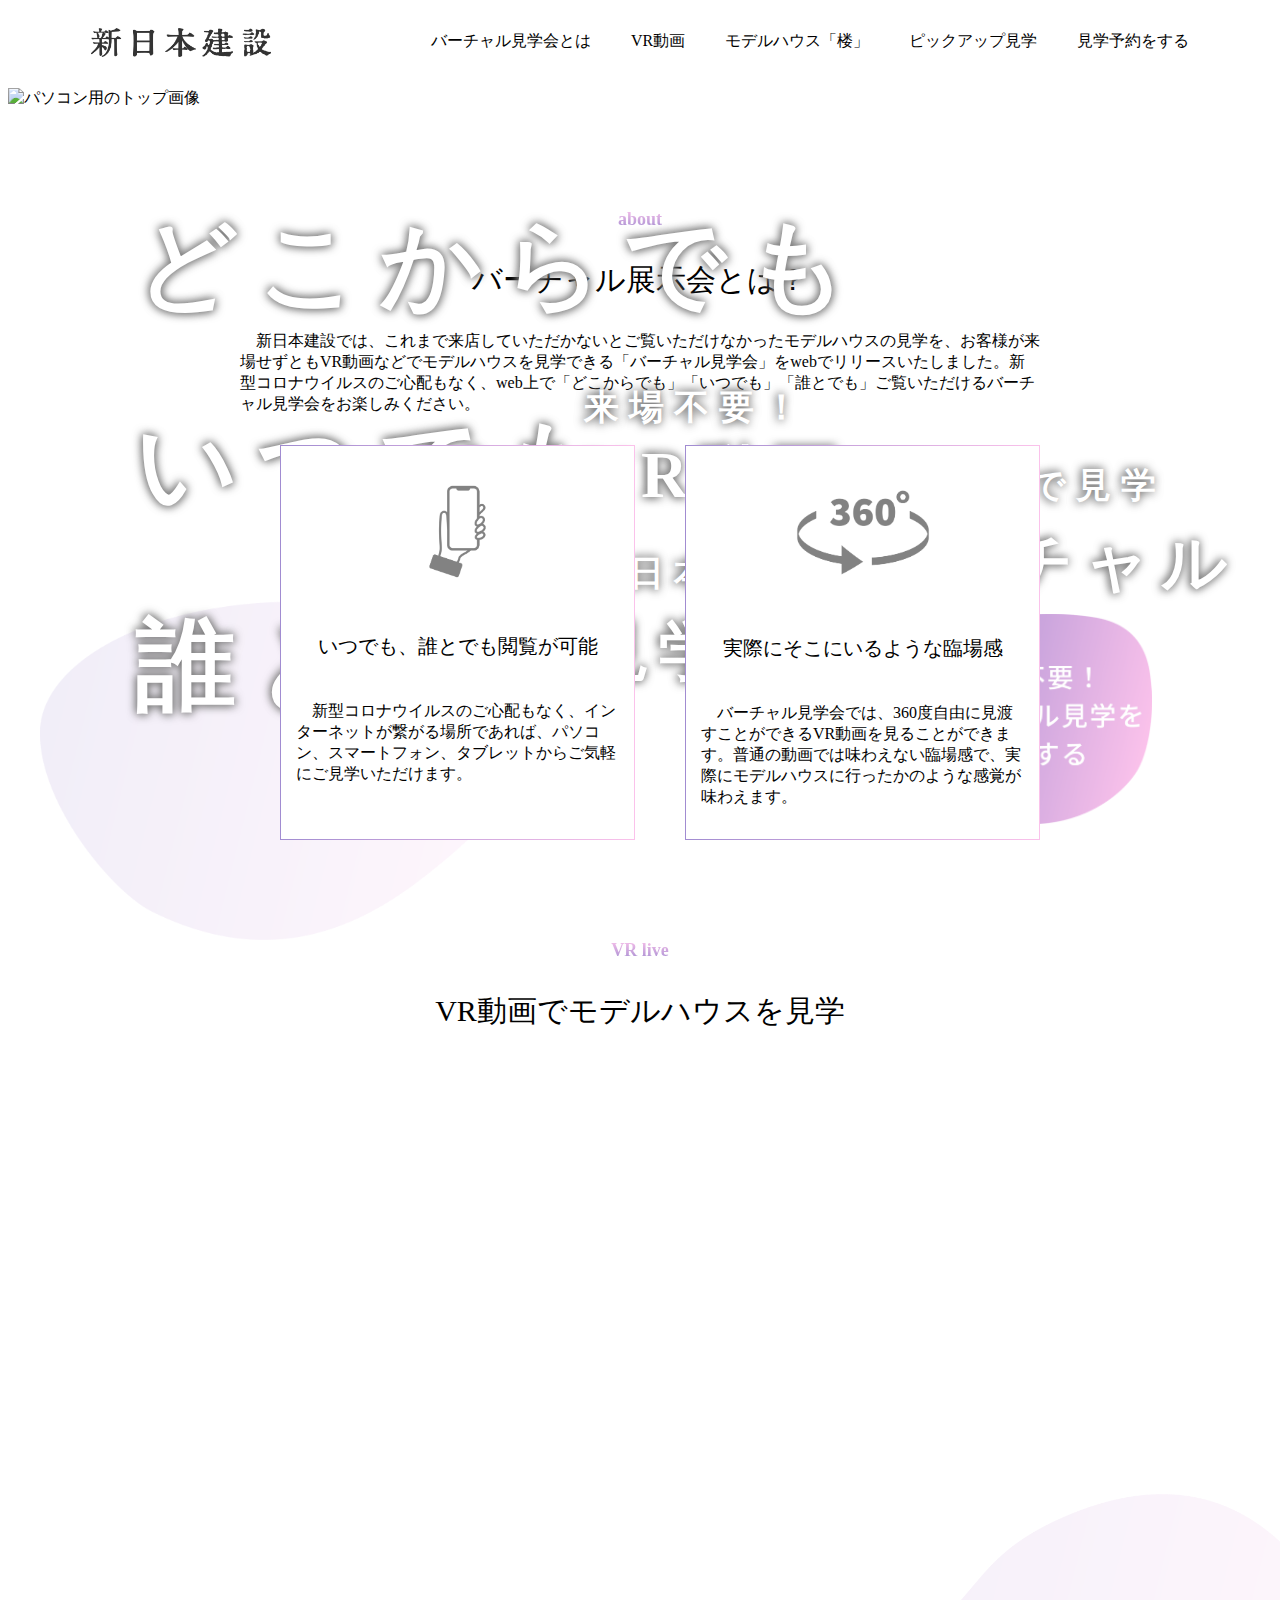
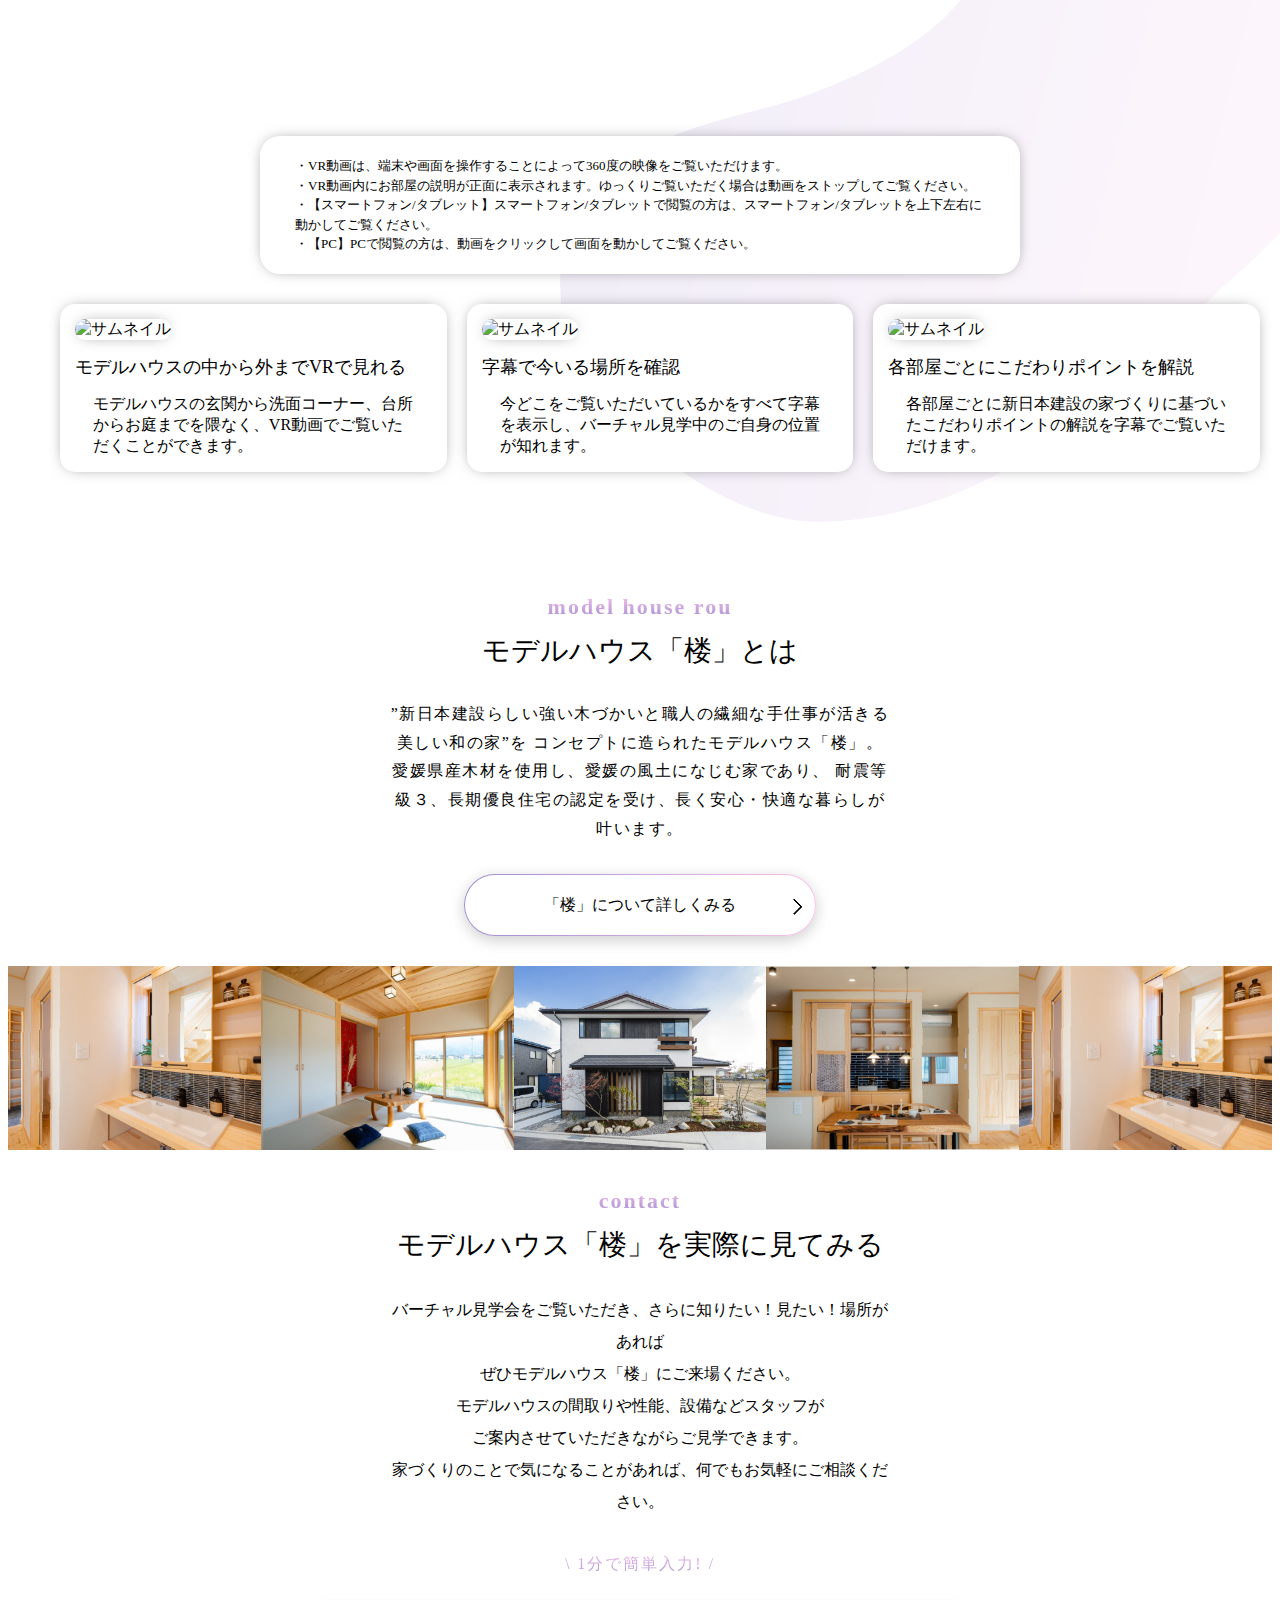
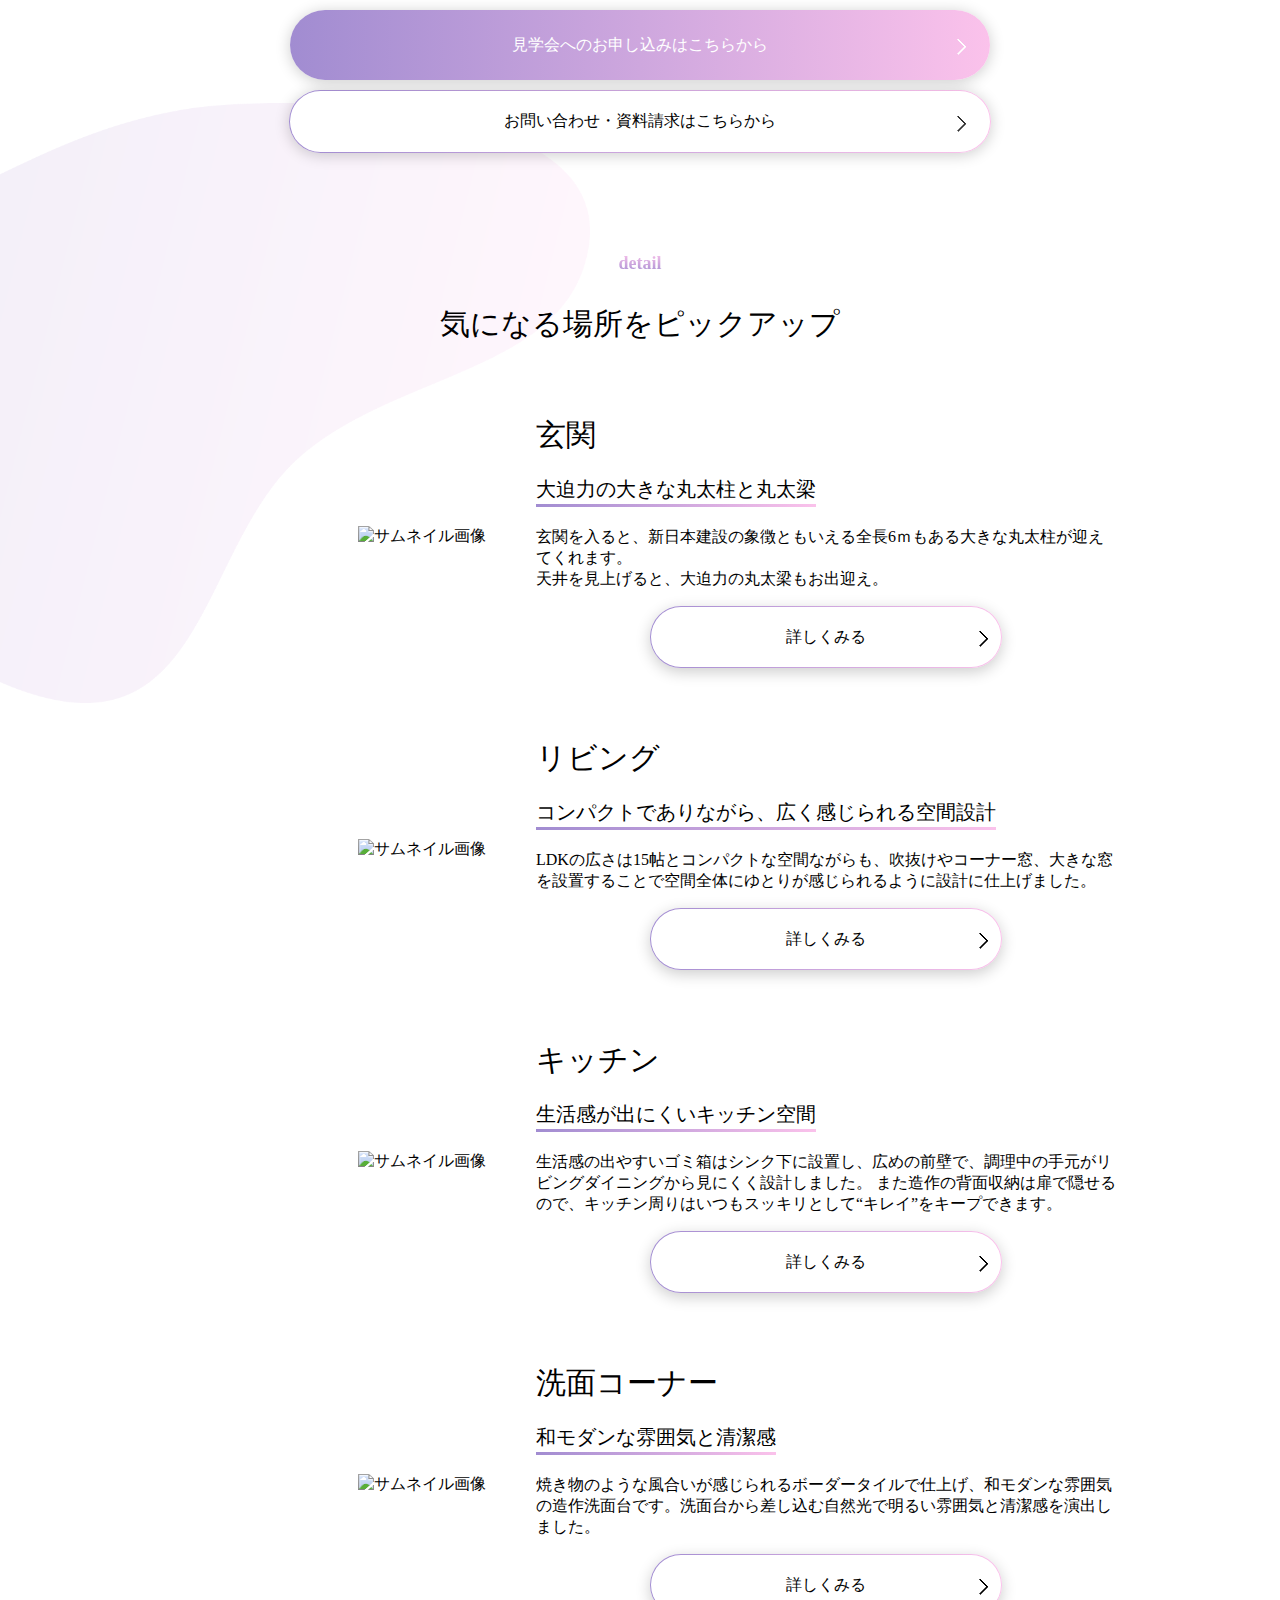
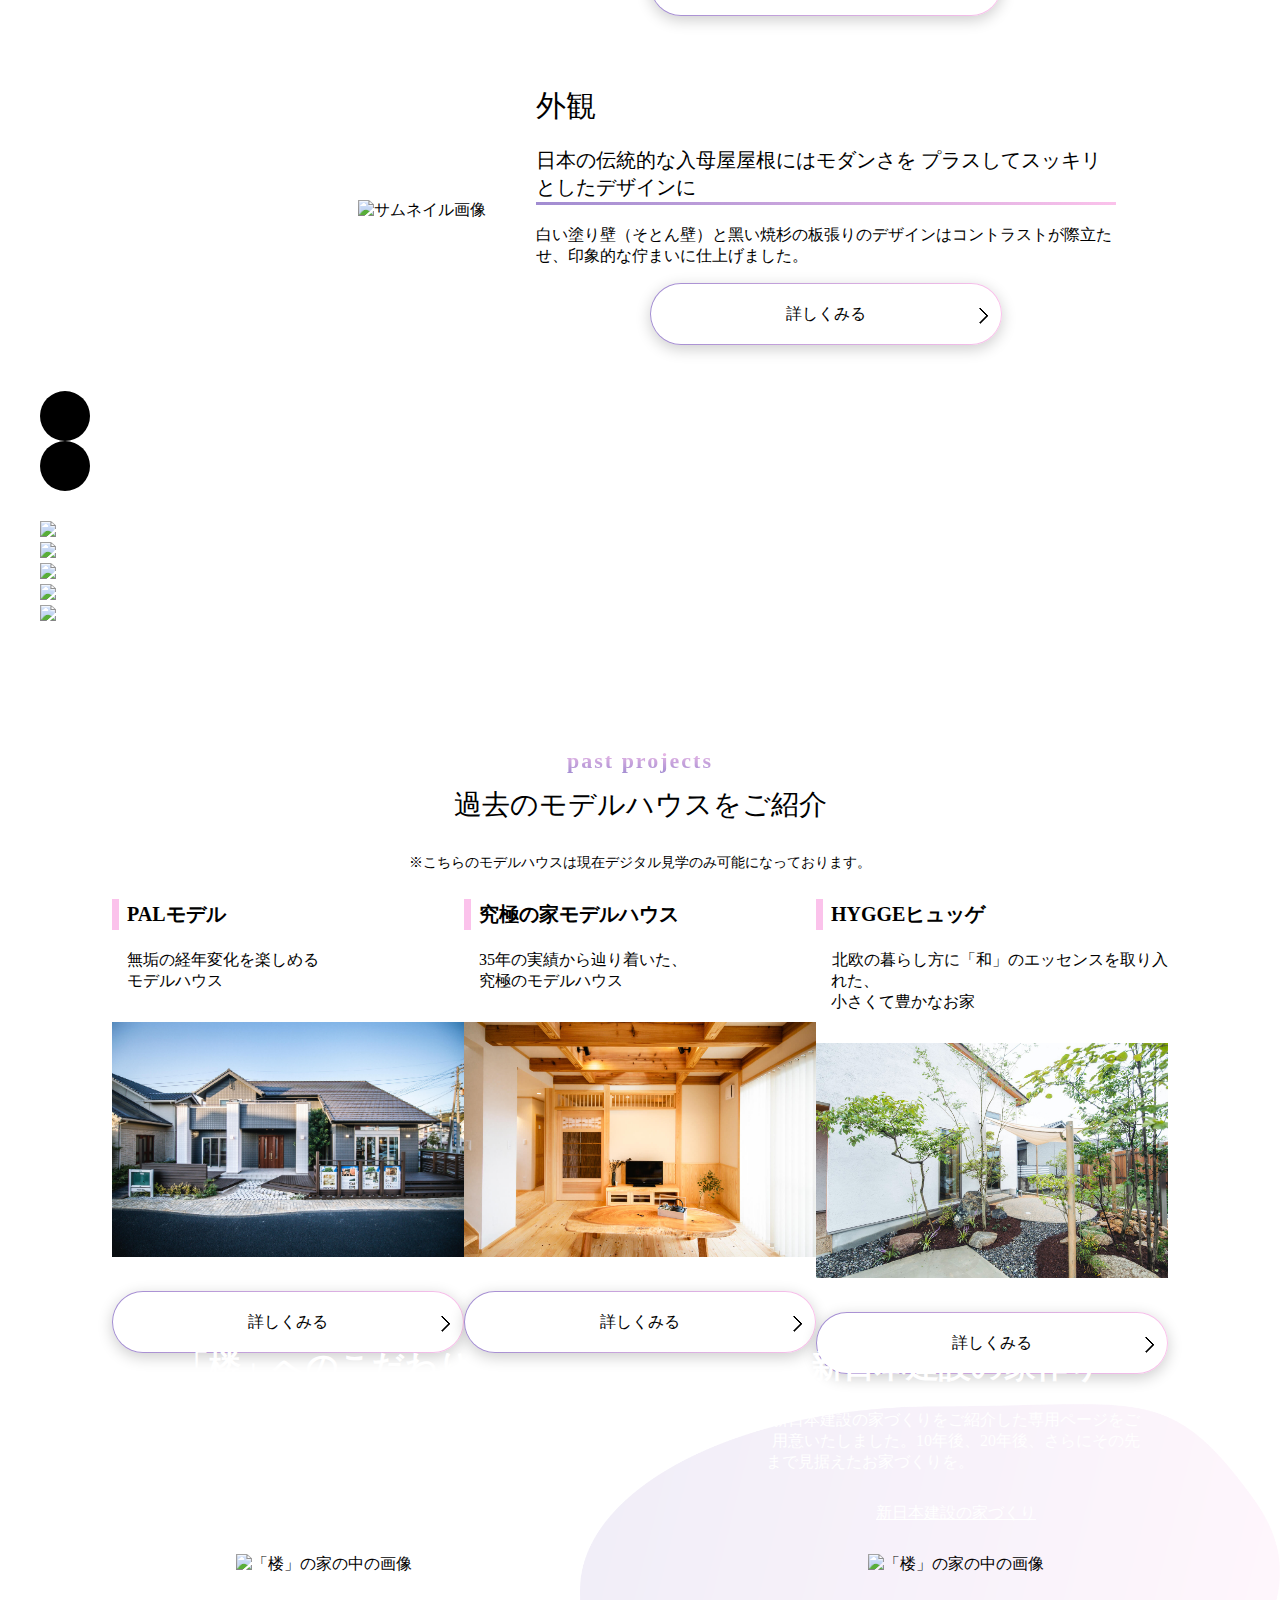
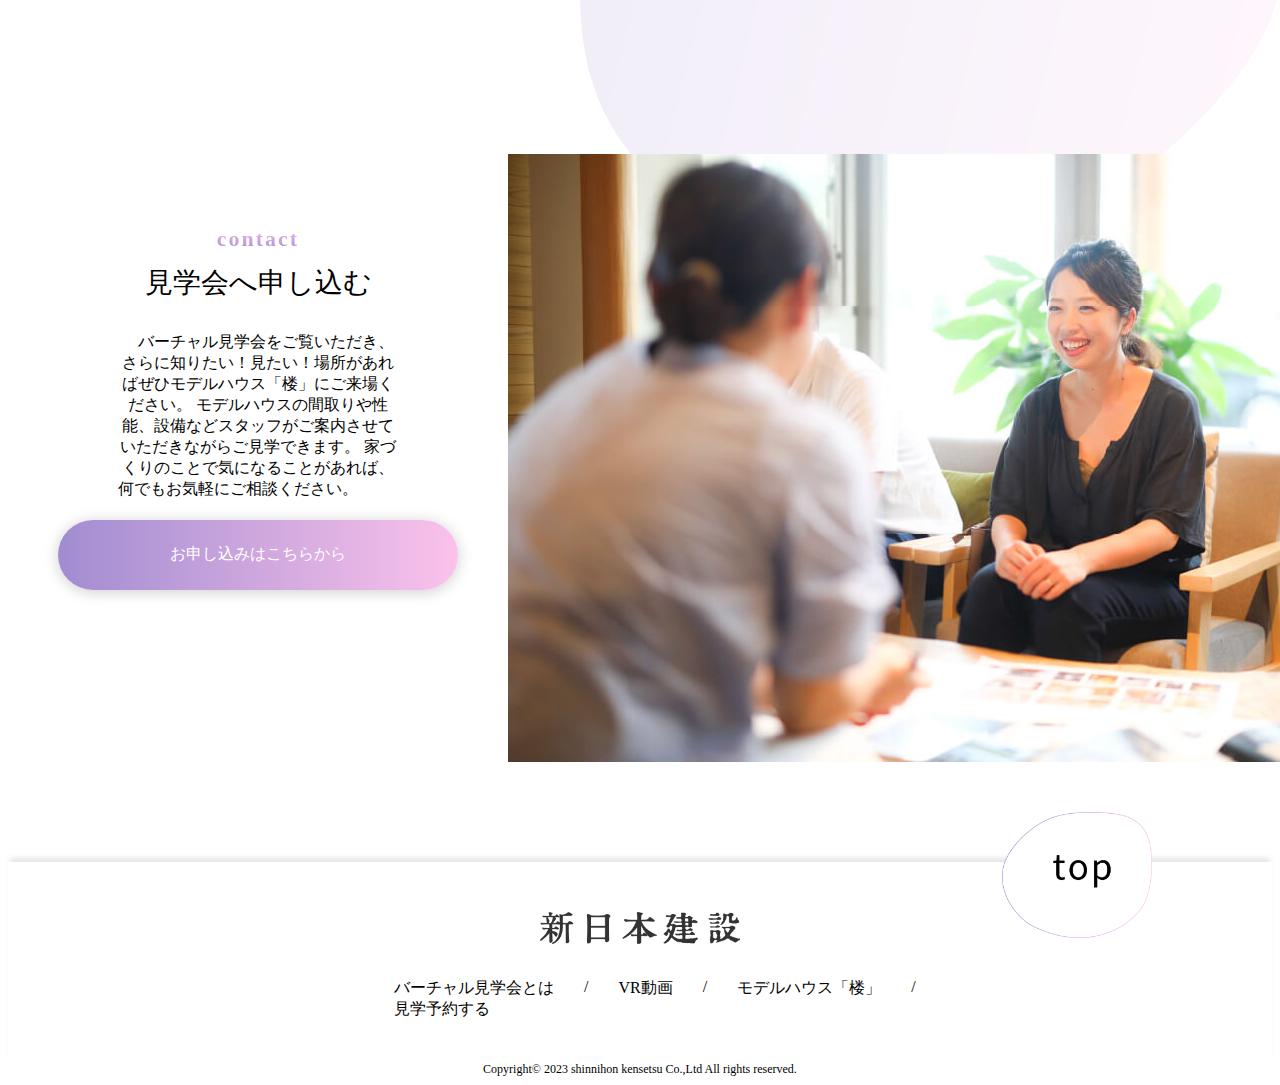
==== commit d3832b73: "Add files via upload" ====
--- a/index.html
+++ b/index.html
@@ -6,9 +6,11 @@
     <meta name="viewport" content="width=device-width, initial-scale=1.0">
     <title>新日本建設バーチャル見学会</title>
     <link rel="stylesheet" href="css/style.css">
+    <link rel="stylesheet" href="https://unpkg.com/swiper@7/swiper-bundle.min.css" />
 </head>
 <body>
     <!-- ここからヘッダーです -->
+    <a name="header"></a>
     <header>
         <div class="header-top">
             <div class="header-left">
@@ -16,122 +18,104 @@
             </div><!-- /header-left -->
             <div class="header-right">
                 <ul>
-                    <a href=""><li>バーチャル見学会とは</li></a>
-                    <a href=""><li>VR動画</li></a>
-                    <a href=""><li>モデルハウス「楼」</li></a>
-                    <a href=""><li>ピックアップ見学</li></a>
+                    <a href="#about"><li>バーチャル見学会とは</li></a>
+                    <a href="#vrlive"><li>VR動画</li></a>
+                    <a href="#modelhouse"><li>モデルハウス「楼」</li></a>
+                    <a href="#pickup"><li>ピックアップ見学</li></a>
                     <a href="" class="button002">見学予約をする</a>
                 </ul>
             </div><!-- /header-right -->
         </div><!-- /header-top -->
     </header>
+        <div class="openbtn1"><span></span><span></span><span></span></div>
+            <nav id="g-nav">
+            <div id="g-nav-list"><!--ナビの数が増えた場合縦スクロールするためのdiv※不要なら削除-->
+            <ul>
+                <li><a href="#">バーチャル見学会とは</a></li>  
+                <li><a href="#">VR動画</a></li>  
+                <li><a href="#">モデルハウス「楼」</a></li>  
+                <li><a href="#">ピックアップ見学</a></li>  
+                <a href="" class="button002">見学予約をする</a>
+            </ul>
+            </div>
+            </nav>
 
         <!-- ここからKVです -->
         <div class="top">
-            <img src="/img/KV@2x.png" alt="トップビュー画像">
+            <img class="pc" src="/img/KV@2x.png" alt="パソコン用のトップ画像">
+            <img class="sp" src="/img/top_sp@3x.png" alt="スマートフォン用のトップ画像">
             <h1 class="top-title">どこからでも<br>いつでも<br>誰とでも</h1>
             <h2 class="top-subtitle">来場不要！<br><span class="top-subtitle-span">VR動画</span>で隅々まで見学<br>新日本建設の<span class="top-subtitle-span">バーチャル見学会</span></h2><!-- /top-subtitle -->
             <div class="top-btn"><img src="/img/btn.png" alt="押せるボタン画像"></div><!-- /top-btn -->
         </div><!-- /top -->
-
         <!-- ここからaboutです -->
-        <div class="about">
-            <h3 class="main-title">about</h3>
-            <div class="main-subtitle">バーチャル見学会とは？</div><!-- /main-subtitle -->
-            <div class="main-text">新日本建設では、これまで来店していただかないとご覧いただけなかったモデルハウスの見学を、
-                お客様が来場せずともVR動画などでモデルハウスを見学できる「バーチャル見学会」をwebでリリースいたしました。
-                新型コロナウイルスのご心配もなく、web上で「どこからでも」「いつでも」「誰とでも」ご覧いただけるバーチャル見学会をお楽しみください。
-            </div><!-- /main-text -->
-            <div class="card1">
-            <div class="l-wrapper_01 card-radius_01">
-            <article class="card_01">
-            <div class="card__header_01">
-                <figure class="card__thumbnail_01">
-                    <img src="/img/icon1.png" alt="サムネイル" class="card__image_01">
-                </figure>
-                <p class="card__title_01">いつでも誰とでも閲覧が可能</p>
+        <a name="about"></a>
+    <section class="about">
+        <div class="common__title">
+            <span class="common__subtitle">about</span>
+            <h3 class="common__maintitle">バーチャル展示会とは？</h3>
+        </div>
+        <div class="about__text">
+            <p>　新日本建設では、これまで来店していただかないとご覧いただけなかったモデルハウスの見学を、お客様が来場せずともVR動画などでモデルハウスを見学できる「バーチャル見学会」をwebでリリースいたしました。新型コロナウイルスのご心配もなく、web上で「どこからでも」「いつでも」「誰とでも」ご覧いただけるバーチャル見学会をお楽しみください。</p>
+        </div>
+        <ul class="about__list">
+            <li class="about__item">
+                <div class="about__img">
+                    <img src="img/icon1.png" alt="">
+                </div>
+                <h4>いつでも、誰とでも閲覧が可能</h4>
+                <p>　新型コロナウイルスのご心配もなく、インターネットが繋がる場所であれば、パソコン、スマートフォン、タブレットからご気軽にご見学いただけます。</p>
+            </li>
+            <li class="about__item">
+                <div class="about__img">
+                    <img src="img/icon2.png" alt="">
+                </div>
+                <h4>実際にそこにいるような臨場感</h4>
+                <p>　バーチャル見学会では、360度自由に見渡すことができるVR動画を見ることができます。普通の動画では味わえない臨場感で、実際にモデルハウスに行ったかのような感覚が味わえます。</p>
+                <img src="img/bg-1.png" alt="アメーバ画像" class="about__amoeba">
+            </li>
+        </ul>
+    </section>
+    <!-- ここから動画のゾーンです -->
+        <a name="vrlive"></a>
+        <section class="vr-live">
+        <div class="common__title">
+            <span class="common__subtitle">VR live</span>
+            <h3 class="common__maintitle">VR動画でモデルハウスを見学</h3>
+        </div>
+        <div class="vr-live__video">
+            <div class="vr-live__youtube">
+                <iframe width="800" height="500" src="https://www.youtube.com/embed/5GHEiLapEg0" title="YouTube video player" frameborder="0" allow="accelerometer; autoplay; clipboard-write; encrypted-media; gyroscope; picture-in-picture; web-share" allowfullscreen></iframe>
             </div>
-            <div class="card__body_01">
-                <p class="card__text2_01">　新型コロナウイルスのご心配もなく、インターネットが繋がる場所であれば、パソコン、スマートフォン、タブレットからご気軽にご見学いただけます。</p>
-            </div>    
-            </article>
-        </div>
-            <div class="l-wrapper_01 card-radius_01">
-            <article class="card_01">
-            <div class="card__header_01">
-                <figure class="card__thumbnail_01">
-                    <img src="/img/icon2.png" alt="サムネイル" class="card__image_01">
-                </figure>
-                <p class="card__title_01">実際にそこにいるような臨場感</p>
-            </div>
-            <div class="card__body_01">
-                <p class="card__text2_01">　バーチャル見学会では、360度自由に見渡すことができるVR動画を見ることができます。普通の動画では味わえない臨場感で、実際にモデルハウスに行ったかのような感覚が味わえます。</p>
-            </div>    
-            </article>
-        </div>
-        </div><!-- /card1 -->
-        <img src="/img/bg-1.png" alt="ピンクの背景画像" class="img2">
-        </div><!-- /about -->
-
-        <!-- ここからVR動画のゾーンです -->
-        <div class="vr-movie">
-            <h3 class="main-title">VR live</h3>
-            <div class="main-subtitle">VR動画でモデルハウスを見学</div><!-- /main-subtitle -->
-            <iframe width="900" height="500" src="https://www.youtube.com/embed/5GHEiLapEg0" title="YouTube video player" frameborder="0" allow="accelerometer; autoplay; clipboard-write; encrypted-media; gyroscope; picture-in-picture; web-share" allowfullscreen></iframe>
-            <div class="movie-Box">
-                <p>
-                    ・VR動画は、端末や画面を操作することによって360度の映像をご覧いただけます。<br>
-                    ・VR動画内にお部屋の説明が正面に表示されます。ゆっくりご覧いただく場合は動画をストップしてご覧ください。<br>
-                    ・【スマートフォン/タブレット】スマートフォン/タブレットで閲覧の方は、スマートフォン/タブレットを上下左右に動かしてご覧ください。<br>
-                    ・【PC】PCで閲覧の方は、動画をクリックして画面を動かしてご覧ください。
-                </p>
-            </div><!-- /movie-Boxtext -->
-        </div><!-- /vr-movie -->
-        <!-- ここから3カード部分です -->
-        <div class="card2-Box">
-        <div class="l-wrapper_02 card-radius_02">
-            <article class="card_02">
-            <div class="card__header_02">
-                <p class="card__title_02">モデルハウスの中から外までVRで見れる</p>
-                <figure class="card__thumbnail_02">
-                    <img src="/img/card1.png" alt="サムネイル" class="card__image_02">
-                </figure>
-            </div>
-            <div class="card__body_02">
-                <p class="card__text2_02">モデルハウスの玄関から洗面コーナー、台所からお庭までを隈なく、VR動画でご覧いただくことができます。</p>
-            </div>    
-            </article>
-        </div>
-        <div class="l-wrapper_02 card-radius_02">
-            <article class="card_02">
-            <div class="card__header_02">
-                <p class="card__title_02">字幕で今いる場所を確認</p>
-                <figure class="card__thumbnail_02">
-                    <img src="/img/card2.png" alt="サムネイル" class="card__image_02">
-                </figure>
-            </div>
-            <div class="card__body_02">
-                <p class="card__text2_02">今どこをご覧いただいているかをすべて字幕を表示し、バーチャル見学中のご自身の位置が知れます。</p>
-            </div>    
-            </article>
-        </div>
-        <div class="l-wrapper_02 card-radius_02">
-            <article class="card_02">
-            <div class="card__header_02">
-                <p class="card__title_02">各部屋ごとにこだわりポイントを解説</p>
-                <figure class="card__thumbnail_02">
-                    <img src="/img/card3.png" alt="サムネイル" class="card__image_02">
-                </figure>
-            </div>
-            <div class="card__body_02">
-                <p class="card__text2_02">各部屋ごとに新日本建設の家づくりに基づいたこだわりポイントの解説を字幕でご覧いただけます。</p>
-            </div>    
-            </article>
-        </div>
-        </div><!-- /card2 -->
-        <img src="/img/bg-2.png" alt="ピンクの背景画像" class="pink-image">
+            <ul class="vr-live__list">
+                <li class="vr-live__item">・VR動画は、端末や画面を操作することによって360度の映像をご覧いただけます。</li>
+                <li class="vr-live__item">・VR動画内にお部屋の説明が正面に表示されます。ゆっくりご覧いただく場合は動画をストップしてご覧ください。</li>
+                <li class="vr-live__item">・【スマートフォン/タブレット】スマートフォン/タブレットで閲覧の方は、スマートフォン/タブレットを上下左右に動かしてご覧ください。</li>
+                <li class="vr-live__item">・【PC】PCで閲覧の方は、動画をクリックして画面を動かしてご覧ください。</li>
+            </ul>
+        </div>
+        <ul class="vr-live__box">
+            <li class="vr-live__card">
+                <img src="img/card1.png" alt="サムネイル">
+                <h4>モデルハウスの中から外までVRで見れる</h4>
+                <p>モデルハウスの玄関から洗面コーナー、台所からお庭までを隈なく、VR動画でご覧いただくことができます。</p>
+            </li>
+            <li class="vr-live__card">
+                <img src="img/card2.png" alt="サムネイル">
+                <h4>字幕で今いる場所を確認</h4>
+                <p>今どこをご覧いただいているかをすべて字幕を表示し、バーチャル見学中のご自身の位置が知れます。</p>
+            </li>
+            <li class="vr-live__card">
+                <img src="img/card3.png" alt="サムネイル">
+                <h4>各部屋ごとにこだわりポイントを解説</h4>
+                <p>各部屋ごとに新日本建設の家づくりに基づいたこだわりポイントの解説を字幕でご覧いただけます。</p>
+            </li>
+            <img src="img/bg-2.png" alt="" class="vr-live__amoeba">
+        </ul>
+    </section>
 
         <!-- ここからモデルハウス「楼」とはのゾーンです -->
+        <a name="modelhouse"></a>
         <div class="model-house">
             <h3 class="main-title">model house rou</h3>
             <div class="main-subtitle">モデルハウス「楼」とは</div><!-- /main-subtitle -->
@@ -179,8 +163,118 @@
         </div><!-- /contact -->
 
         <!-- ここから「気になる場所をピックアップ」のゾーンです -->
+        <a name="pickup"></a>
         <div class="detail">
-
+<section class="detail">
+        <img src="img/bg-3.png" alt="" class="detail__amoeba">
+        <div class="common__title">
+            <span class="common__subtitle">detail</span>
+            <h3 class="common__maintitle">気になる場所をピックアップ</h3>
+        </div>
+        <!-- スライダーのコンテナ -->
+        <div class="swiper-main">
+            <!-- 必要に応じたwrapper -->
+            <ul class="swiper-wrapper">
+                <!-- スライド -->
+                <li class="swiper-slide">
+                    <div class="detail__thumbnail">
+                        <img src="img/gnkn.png" alt="サムネイル画像">
+                    </div>
+                    <div class="detail__desc">
+                        <div class="detail__title">
+                            <h4>玄関</h4>
+                            <p>⼤迫⼒の⼤きな丸太柱と丸太梁</p>
+                        </div>
+                        <p>⽞関を⼊ると、新⽇本建設の象徴ともいえる全⻑6ｍもある⼤きな丸太柱が迎えてくれます。<br>
+                            天井を⾒上げると、⼤迫⼒の丸太梁もお出迎え。
+                        </p>
+                    <div class="model-btn">
+                        <a href="" class="btn btn--orange btn--radius">詳しくみる</a>
+                    </div><!-- /model-btn -->
+                    </div>
+                </li>
+                <li class="swiper-slide">
+                    <div class="detail__thumbnail">
+                        <img src="img/gnkn.png" alt="サムネイル画像">
+                    </div>
+                    <div class="detail__desc">
+                        <div class="detail__title">
+                            <h4>リビング</h4>
+                            <p>コンパクトでありながら、広く感じられる空間設計</p>
+                        </div>
+                        <p>LDKの広さは15帖とコンパクトな空間ながらも、吹抜けやコーナー窓、⼤きな窓を設置することで空間全体にゆとりが感じられるように設計に仕上げました。
+                        </p>
+                    <div class="model-btn">
+                        <a href="" class="btn btn--orange btn--radius">詳しくみる</a>
+                    </div><!-- /model-btn -->
+                    </div>
+                </li>
+                <li class="swiper-slide">
+                    <div class="detail__thumbnail">
+                        <img src="img/ktn.png" alt="サムネイル画像">
+                    </div>
+                    <div class="detail__desc">
+                        <div class="detail__title">
+                            <h4>キッチン</h4>
+                            <p>生活感が出にくいキッチン空間</p>
+                        </div>
+                        <p>⽣活感の出やすいゴミ箱はシンク下に設置し、広めの前壁で、調理中の⼿元がリビングダイニングから見にくく設計しました。
+                        また造作の背⾯収納は扉で隠せるので、キッチン周りはいつもスッキリとして“キレイ”をキープできます。
+                        </p>
+                    <div class="model-btn">
+                        <a href="" class="btn btn--orange btn--radius">詳しくみる</a>
+                    </div><!-- /model-btn -->
+                    </div>
+                </li>
+                <li class="swiper-slide">
+                    <div class="detail__thumbnail">
+                        <img src="img/snmn.png" alt="サムネイル画像">
+                    </div>
+                    <div class="detail__desc">
+                        <div class="detail__title">
+                            <h4>洗面コーナー</h4>
+                            <p>和モダンな雰囲気と清潔感</p>
+                        </div>
+                        <p>焼き物のような⾵合いが感じられるボーダータイルで仕上げ、和モダンな雰囲気の造作洗⾯台です。洗面台から差し込む自然光で明るい雰囲気と清潔感を演出しました。
+                        </p>
+                    <div class="model-btn">
+                        <a href="" class="btn btn--orange btn--radius">詳しくみる</a>
+                    </div><!-- /model-btn -->
+                    </div>
+                </li>
+                <li class="swiper-slide">
+                    <div class="detail__thumbnail">
+                        <img src="img/gikn.png" alt="サムネイル画像">
+                    </div>
+                    <div class="detail__desc">
+                        <div class="detail__title">
+                            <h4>外観</h4>
+                            <p>⽇本の伝統的な⼊⺟屋屋根にはモダンさを
+                            プラスしてスッキリとしたデザインに</p>
+                        </div>
+                        <p>⽩い塗り壁（そとん壁）と⿊い焼杉の板張りのデザインはコントラストが際立たせ、印象的な佇まいに仕上げました。
+                        </p>
+                    <div class="model-btn">
+                        <a href="" class="btn btn--orange btn--radius">詳しくみる</a>
+                    </div><!-- /model-btn -->
+                    </div>
+                </li>
+            </ul>
+            <div class="swiper-button-prev"></div>
+            <div class="swiper-button-next"></div>
+        </div>
+        <!-- ここに画像を入れる -->
+                <div class="swiper swiper-thmbneil">
+            <ul class="swiper-wrapper detail__list">
+                <li class="swiper-slide detail__item"><img src="/img/グループ 24.png" alt="玄関"></li>
+                <li class="swiper-slide detail__item"><img src="/img/グループ 25.png" alt="リピング"></li>
+                <li class="swiper-slide detail__item"><img src="/img/グループ 26.png" alt="キッチン"></li>
+                <li class="swiper-slide detail__item"><img src="img/グループ 27.png" alt="洗面"></li>
+                <li class="swiper-slide detail__item"><img src="img/グループ 28.png" alt="外観"></li>
+            </ul>
+        </div>
+
+    </section>
         </div><!-- /detail -->
 
         <!-- ここから過去のモデルハウスをご紹介のゾーンです -->
@@ -223,17 +317,17 @@
         <div class="house-about">
             <!-- <div class="house-about-Box"> -->
             <div class="house-rou1">
-                <img src="/img/photo2.jpg" alt="「楼」の家の中の画像">
+                <img src="/img/contact-rou.png" alt="「楼」の家の中の画像">
                 <h1>「楼」へのこだわり</h1>
                 <p>新日本建設が手掛けるモデルハウス「楼」について詳しく紹介した専用ページをご用意いたしました。</p>
                 <a href="#">モデルハウス「楼」のご紹介</a>
             </div><!-- /house-rou -->
             <div class="house-rou2">
-                <img src="/img/photo2.jpg" alt="「楼」の家の中の画像">
+                <img src="/img/contact-shinnnihonn.png" alt="「楼」の家の中の画像">
                 <h1>新日本建設の家作り</h1>
                 <p>新日本建設の家づくりをご紹介した専用ページをご用意いたしました。10年後、20年後、さらにその先まで見据えたお家づくりを。</p>
                 <a href="#">新日本建設の家づくり</a>
-            </div><!-- /house-rou -->
+            </div><!-- /house-rou2 -->
             <!-- </div>/house-about-Box -->
         </div><!-- /house-about -->
         <img src="/img/bg-4.png" alt="ピンクの背景画像" class="pink-image4">
@@ -255,19 +349,24 @@
         <a href=""><img src="/img/top-btn.png" alt="トップへ戻るボタン画像" class="footer-btn"></a>
         <!-- ここからフッターです -->
         <footer>
-            <a href="#"><img src="/img/logo.png" alt="新日本建設のロゴ画像"></a>
+            <a href="#header"><img src="/img/logo.png" alt="新日本建設のロゴ画像"></a>
             <div class="footer-list">
             <ul>
                 <li><a href="#">バーチャル見学会とは</a></li>
-                <li>/</li>
+                <li class="sp-none">/</li>
                 <li><a href="#">VR動画</a></li>
-                <li>/</li>
+                <li class="sp-none">/</li>
                 <li><a href="#">モデルハウス「楼」</a></li>
-                <li>/</li>
+                <li class="sp-none">/</li>
                 <li><a href="#">見学予約する</a></li>
             </ul>
             </div><!-- /footer-list -->
         </footer>
         <p class="Copyright">Copyright© 2023 shinnihon kensetsu Co.,Ltd All rights reserved.</p>
+
+
+        <script src="https://unpkg.com/swiper@7/swiper-bundle.min.js"></script>
+        <script src="https://code.jquery.com/jquery-3.4.1.min.js" integrity="sha256-CSXorXvZcTkaix6Yvo6HppcZGetbYMGWSFlBw8HfCJo=" crossorigin="anonymous"></script>
+        <script src="js/swiper.js"></script>
 </body>
 </html>--- a/css/style.css
+++ b/css/style.css
@@ -1,4 +1,113 @@
 @charset "UTF-8";
+/*========= ナビゲーションのためのCSS ===============*/
+#g-nav {
+  /*position:fixed;にし、z-indexの数値を大きくして前面へ*/
+  position: fixed;
+  z-index: 999;
+  /*ナビのスタート位置と形状*/
+  top: 0;
+  right: -120%;
+  width: 100%;
+  height: 100vh; /*ナビの高さ*/
+  background: #999;
+  /*動き*/
+  transition: all 0.6s;
+}
+
+/*アクティブクラスがついたら位置を0に*/
+#g-nav.panelactive {
+  right: 0;
+}
+
+/*ナビゲーションの縦スクロール*/
+#g-nav.panelactive #g-nav-list {
+  /*ナビの数が増えた場合縦スクロール*/
+  position: fixed;
+  z-index: 999;
+  width: 100%;
+  height: 100vh; /*表示する高さ*/
+  overflow: hidden;
+  -webkit-overflow-scrolling: touch;
+}
+
+/*ナビゲーション*/
+#g-nav ul {
+  /*ナビゲーション天地中央揃え*/
+  position: absolute;
+  z-index: 999;
+  top: 30%;
+  left: 10%;
+}
+
+/*リストのレイアウト設定*/
+#g-nav li {
+  list-style: none;
+  text-align: left;
+}
+
+#g-nav li a {
+  color: #333;
+  text-decoration: none;
+  padding: 10px;
+  display: block;
+  text-transform: uppercase;
+  letter-spacing: 0.1em;
+  font-weight: bold;
+}
+
+/*========= ボタンのためのCSS ===============*/
+.openbtn1 {
+  position: absolute;
+  z-index: 9999; /*ボタンを最前面に*/
+  top: 10px;
+  right: 10px;
+  cursor: pointer;
+  width: 50px;
+  height: 50px;
+}
+
+/*×に変化*/
+.openbtn1 span {
+  display: block;
+  transition: all 0.4s;
+  position: absolute;
+  left: 14px;
+  height: 3px;
+  border-radius: 2px;
+  background-color: #666;
+  width: 45%;
+}
+
+.openbtn1 span:nth-of-type(1) {
+  top: 15px;
+}
+
+.openbtn1 span:nth-of-type(2) {
+  top: 23px;
+}
+
+.openbtn1 span:nth-of-type(3) {
+  top: 31px;
+}
+
+.openbtn1.active span:nth-of-type(1) {
+  top: 18px;
+  left: 18px;
+  transform: translateY(6px) rotate(-45deg);
+  width: 30%;
+}
+
+.openbtn1.active span:nth-of-type(2) {
+  opacity: 0;
+}
+
+.openbtn1.active span:nth-of-type(3) {
+  top: 30px;
+  left: 18px;
+  transform: translateY(-6px) rotate(45deg);
+  width: 30%;
+}
+
 /*--------------------------------------
   カード型_02
 --------------------------------------*/
@@ -142,6 +251,7 @@
   padding: 1px; /*borderの太さ*/
   border-radius: 50px;
   box-shadow: 0 2px 15px rgba(0, 0, 0, 0.2);
+  margin-bottom: 100px;
 }
 
 .button004 a:after {
@@ -159,6 +269,10 @@
   transition: 0.3s ease-in-out;
 }
 
+.openbtn1 {
+  display: none;
+}
+
 header {
   width: 100%;
   height: 80px;
@@ -190,6 +304,14 @@
   margin-left: 40px;
   color: #000;
 }
+.pc {
+  display: block !important;
+}
+
+.sp {
+  display: none !important;
+}
+
 .top {
   width: 100%;
 }
@@ -310,99 +432,6 @@
   background: #fff;
 }
 
-.about {
-  text-align: center;
-  margin: 0 auto;
-}
-.about .main-title {
-  display: inline-block;
-  background: linear-gradient(90deg, rgb(161, 140, 209), rgb(251, 194, 235));
-  background: -webkit-linear-gradient(90deg, rgb(161, 140, 209), rgb(251, 194, 235));
-  -webkit-background-clip: text;
-  -webkit-text-fill-color: transparent;
-}
-.about .main-subtitle {
-  font-size: 28px;
-  margin-top: -10px;
-}
-.about .main-text {
-  width: 50%;
-  text-align: left;
-  margin: 0 auto;
-  margin-top: 30px;
-  line-height: 2;
-  font-size: 16px;
-}
-
-/*--------------------------------------
-  カード型_01
---------------------------------------*/
-.l-wrapper_01 {
-  margin: 1rem auto;
-  width: 400px;
-  background-color: #fff;
-  padding: 1rem;
-  border-radius: 30px;
-}
-
-.card-radius_01 {
-  overflow: hidden;
-  border-radius: 8px;
-}
-
-.card_01 {
-  background-color: #fff;
-  box-shadow: 0 0 0px rgba(0, 0, 0, 0.16);
-  color: #212121;
-  text-decoration: none;
-}
-
-.card__header_01 {
-  flex-wrap: wrap;
-  text-align: center;
-}
-
-.card__title_01 {
-  padding: 1rem 1.5rem 0;
-  font-size: 18px;
-  order: 1;
-  text-decoration: none;
-}
-
-.card__thumbnail_01 {
-  margin: 0;
-  order: 0;
-}
-
-.card__image_01 {
-  width: 40%;
-}
-
-.card__body_01 {
-  padding: 0 1.5rem;
-}
-
-.card__text2_01 {
-  font-size: 16px;
-  margin-top: 0;
-  margin-bottom: 1.5rem;
-}
-
-.card1 {
-  display: flex;
-  width: 55%;
-  text-align: center;
-  margin: 0 auto;
-  padding-top: 30px;
-}
-
-.about .img2 {
-  position: absolute;
-  width: 30%;
-  left: 0;
-  margin-top: -220px;
-}
-
 .vr-movie {
   text-align: center;
   margin: 0 auto;
@@ -454,12 +483,16 @@
   display: flex;
   justify-content: space-between;
   list-style: none;
+  padding: 0;
 }
 .photo-zone ul li {
   width: 100%;
 }
 .photo-zone ul li img {
   width: 100%;
+  height: 100%;
+  -o-object-fit: cover;
+     object-fit: cover;
 }
 
 .contact {
@@ -518,7 +551,7 @@
   padding-left: 15px;
 }
 .box-item img {
-  width: 400px;
+  width: 100%;
   margin-bottom: 30px;
 }
 
@@ -563,6 +596,10 @@
 .house-rou2 img {
   width: 100%;
   height: 280px;
+  -o-object-fit: cover;
+     object-fit: cover;
+  -o-object-position: bottom;
+     object-position: bottom;
 }
 .house-rou2 h1 {
   margin-top: -230px;
@@ -684,4 +721,505 @@
 .footer-list a {
   text-decoration: none;
   color: #000;
+}
+
+.common__title {
+  text-align: center;
+}
+
+.common__subtitle {
+  display: block;
+  font-size: 18px;
+  font-weight: bold;
+  background: linear-gradient(90deg, rgb(161, 140, 209), rgb(251, 194, 235));
+  background: -webkit-linear-gradient(90deg, rgb(161, 140, 209), rgb(251, 194, 235));
+  -webkit-background-clip: text;
+  -webkit-text-fill-color: transparent;
+}
+
+.common__maintitle {
+  font-size: 30px;
+  font-weight: normal;
+  margin-top: 30px;
+}
+
+.fv__font--large {
+  font-size: clamp(40px, 6.5vw, 60px);
+  -webkit-text-stroke: 3px #fff;
+  text-stroke: 2px #fff;
+}
+
+@media screen and (max-width: 1280px) {
+  .fv__font--large {
+    font-size: clamp(40px, 6.5vw, 50px);
+  }
+}
+.fv__font--middle {
+  font-size: clamp(30px, 6.5vw, 50px);
+  -webkit-text-stroke: 2px #fff;
+  text-stroke: 2px #fff;
+}
+
+@media screen and (max-width: 1280px) {
+  .fv__font--middle {
+    font-size: clamp(30px, 6.5vw, 40px);
+  }
+}
+.about {
+  max-width: 800px;
+  margin: 100px auto;
+}
+
+.about__text {
+  margin: 30px 0;
+}
+
+.about__list {
+  position: relative;
+  display: flex;
+  justify-content: space-between;
+  gap: 50px;
+}
+
+.about__item {
+  width: 50%;
+  padding: 15px;
+  border: solid 1px;
+  -o-border-image: linear-gradient(to right, rgb(161, 140, 209), rgb(251, 194, 235)) 1;
+  border-image: linear-gradient(to right, rgb(161, 140, 209), rgb(251, 194, 235)) 1;
+  display: flex;
+  flex-direction: column;
+  background: #fff;
+}
+
+.about__item h4 {
+  text-align: center;
+  font-size: 20px;
+  font-weight: normal;
+}
+
+.about__item p {
+  margin-top: 15px;
+}
+
+.about__item:first-child img {
+  width: 135px;
+}
+
+.about__img {
+  text-align: center;
+}
+
+.about__img img {
+  width: 150px;
+  margin: 20px 0;
+}
+
+.about__amoeba {
+  position: absolute;
+  left: -200px;
+  bottom: -100px;
+  width: 500px;
+  z-index: -1;
+}
+
+.common__title {
+  text-align: center;
+}
+
+.vr-live__video {
+  max-width: 800px;
+  margin: 100px auto 30px auto;
+}
+
+.vr-live__youtube {
+  margin: 30px 0 100px 0;
+}
+
+.vr-live__youtube iframe {
+  width: 100%;
+}
+
+.vr-live__list {
+  margin: 0 20px;
+  padding: 20px 35px;
+  border-radius: 20px;
+  box-shadow: 0px 0px 16px -6px rgba(0, 0, 0, 0.6);
+  background: #fff;
+  list-style: none;
+}
+
+.vr-live__item {
+  font-size: 13px;
+  line-height: 1.5;
+}
+
+.vr-live__box {
+  position: relative;
+  max-width: 1200px;
+  margin: 0 auto 100px auto;
+  display: flex;
+  gap: 20px;
+}
+
+.vr-live__card {
+  width: 33.3333%;
+  padding: 15px;
+  border-radius: 15px;
+  box-shadow: 0px 0px 16px -6px rgba(0, 0, 0, 0.6);
+  background: #fff;
+  list-style: none;
+}
+
+.vr-live__card img {
+  width: 100%;
+  border-radius: 15px;
+  box-shadow: 0px 0px 16px -6px rgba(0, 0, 0, 0.6);
+}
+
+.vr-live__card h4 {
+  margin: 15px 0;
+  font-size: 18px;
+  font-weight: normal;
+}
+
+.vr-live__card p {
+  margin: 0 5%;
+}
+
+.vr-live__amoeba {
+  position: absolute;
+  right: -100px;
+  bottom: -50px;
+  width: 800px;
+  z-index: -1;
+}
+
+:root {
+  --swiper-theme-color: #fff !important;
+  --swiper-navigation-size: 25px !important;
+}
+
+.detail {
+  position: relative;
+  max-width: 1200px;
+  margin: 0 auto 100px auto;
+}
+.detail__amoeba {
+  position: absolute;
+  left: -250px;
+  top: -150px;
+  width: 800px;
+  z-index: -1;
+}
+.detail__thumbnail {
+  width: 35%;
+  text-align: right;
+}
+.detail__thumbnail img {
+  width: 85%;
+}
+.detail__desc {
+  width: 50%;
+}
+.detail__title h4 {
+  font-size: 30px;
+  font-weight: normal;
+  margin-bottom: 20px;
+}
+.detail__title p {
+  width: -webkit-fit-content;
+  width: -moz-fit-content;
+  width: fit-content;
+  font-size: 20px;
+  padding-bottom: 1px;
+  margin-bottom: 20px;
+  border-bottom: solid #000;
+  border-image-slice: 1;
+  -o-border-image: linear-gradient(to right, rgb(161, 140, 209), rgb(251, 194, 235)) 1;
+     border-image: linear-gradient(to right, rgb(161, 140, 209), rgb(251, 194, 235)) 1;
+}
+.detail__btn {
+  text-align: right;
+}
+.detail__btn a {
+  display: block;
+  width: -webkit-fit-content;
+  width: -moz-fit-content;
+  width: fit-content;
+  margin: 30px 15px 0 auto;
+  padding: 20px 80px;
+  border-radius: 25px;
+  box-shadow: 0px 0px 16px -6px rgba(0, 0, 0, 0.6);
+}
+
+.swiper {
+  margin: 30px 0;
+}
+.swiper-slide {
+  display: flex;
+  align-items: center;
+  gap: 50px;
+}
+.swiper-button-prev {
+  background: #000 !important;
+  width: 50px !important;
+  height: 50px !important;
+  border-radius: 50% !important;
+}
+.swiper-button-next {
+  background: #000 !important;
+  width: 50px !important;
+  height: 50px !important;
+  border-radius: 50% !important;
+}
+
+.detail__list {
+  display: flex;
+  margin: 0 auto;
+  display: inline-block;
+  list-style: none;
+  width: 200px;
+  padding: 0;
+  color: #fff;
+}
+.detail__list img {
+  width: 230px;
+}
+.detail__list p {
+  color: #fff;
+  font-weight: 700;
+  font-size: 26px;
+  text-align: center;
+  margin-top: -140px;
+}
+
+@media screen and (max-width: 767px) {
+  .pc {
+    display: none !important;
+  }
+  .sp {
+    display: block !important;
+  }
+  .top {
+    height: 550px;
+  }
+  .top .top-title {
+    font-size: 30px;
+    letter-spacing: 10px;
+    margin-top: 20%;
+  }
+  .top .top-subtitle {
+    font-size: 20px;
+  }
+  .openbtn1 {
+    display: inline-block;
+    position: absolute;
+  }
+  .header-right {
+    display: none;
+  }
+  .header-top {
+    display: block;
+  }
+  .about__list {
+    display: block !important;
+  }
+  .about__item {
+    width: 80%;
+    margin-top: 20px;
+  }
+  .main-subtitle {
+    font-size: 20px;
+  }
+  .common__maintitle {
+    font-size: 20px;
+    margin: 0;
+  }
+  .ytp-cued-thumbnail-overlay-image {
+    width: 200px;
+  }
+  .vr-live__youtube iframe {
+    width: 90%;
+    height: 250px;
+    text-align: center;
+    margin: 0;
+    margin-top: -50px;
+    margin-bottom: 30px;
+  }
+  .vr-live__youtube {
+    text-align: center;
+    padding: 0;
+    margin: 0 auto;
+  }
+  .vr-live__box {
+    display: block;
+  }
+  .vr-live__card {
+    width: 80%;
+    margin-top: 20px;
+  }
+  .vr-live__amoeba {
+    width: 500px;
+    right: 0;
+  }
+  .detail__amoeba {
+    width: 450px;
+    text-align: center;
+    margin-top: 50px;
+  }
+  .model-house p {
+    width: 80%;
+    letter-spacing: normal;
+    font-size: 14px;
+  }
+  .contact p {
+    width: 80%;
+    letter-spacing: normal;
+    font-size: 14px;
+  }
+  .button003 {
+    margin: 0 auto;
+  }
+  .button003 a {
+    width: 80%;
+    text-align: center;
+    margin: 0 auto;
+  }
+  .button004 a {
+    width: 90%;
+    text-align: center;
+    margin: 0 auto;
+  }
+  .button04-Box {
+    width: 90%;
+    margin: 0 auto;
+    margin-top: 15px;
+  }
+  .detail {
+    margin-top: 50px;
+  }
+  .past-projects .main-title {
+    font-size: 18px;
+  }
+  .past-projects .main-subtitle {
+    font-size: 20px;
+    margin-top: -20px;
+  }
+  .past-projects {
+    width: 80%;
+    text-align: center;
+    margin: 0 auto;
+  }
+  .modelhouse-box {
+    display: block;
+    margin: 0 auto;
+    width: 100%;
+    margin-top: 80px;
+  }
+  .box-item {
+    width: 100%;
+  }
+  .box-item h1 {
+    margin-top: 60px;
+  }
+  .model-btn {
+    text-align: center;
+    margin: 0 auto;
+    width: 90%;
+  }
+  .house-about {
+    display: block;
+    margin-top: 50px;
+  }
+  .house-rou1 {
+    margin: 0;
+    width: 100%;
+  }
+  .house-rou1 img {
+    width: 100%;
+    margin-bottom: 120px;
+  }
+  .house-rou1 h1 {
+    font-size: 24px;
+    margin-top: -200px;
+  }
+  .house-rou1 p {
+    font-size: 14px;
+    width: 90%;
+  }
+  .house-rou1 a {
+    background: #000;
+    margin-bottom: 120px;
+  }
+  .house-rou2 {
+    margin: 0;
+    width: 100%;
+  }
+  .house-rou2 h1 {
+    font-size: 24px;
+  }
+  .house-rou2 p {
+    font-size: 14px;
+    width: 90%;
+  }
+  .pink-image4 {
+    display: none;
+  }
+  .last-contact {
+    display: block;
+    margin-top: 70px;
+  }
+  .last-contact .last-contact-left {
+    padding: 0;
+  }
+  .last-contact .last-contact-left p {
+    width: 90%;
+    font-size: 14px;
+  }
+  .contact-btn {
+    width: 80%;
+    margin-bottom: 20px;
+  }
+  .contact-image {
+    width: 100%;
+  }
+  .footer-btn {
+    width: 80px;
+    margin-top: 30px;
+  }
+  footer {
+    margin-top: 60px;
+    text-align: center;
+    margin: 0 auto;
+  }
+  footer li {
+    float: none;
+    margin: 0;
+  }
+  footer .sp-none {
+    display: none;
+  }
+  .swiper-slide {
+    display: block;
+  }
+  .swiper-wrapper {
+    width: 100%;
+    padding: 0;
+  }
+  .detail__thumbnail {
+    margin: 0;
+    width: 100%;
+  }
+  .detail__thumbnail img {
+    width: 100%;
+  }
+  .detail__desc {
+    margin: 0 auto;
+    width: 90%;
+    text-align: center;
+  }
+  .detail__desc .detail__title {
+    text-align: left;
+  }
 }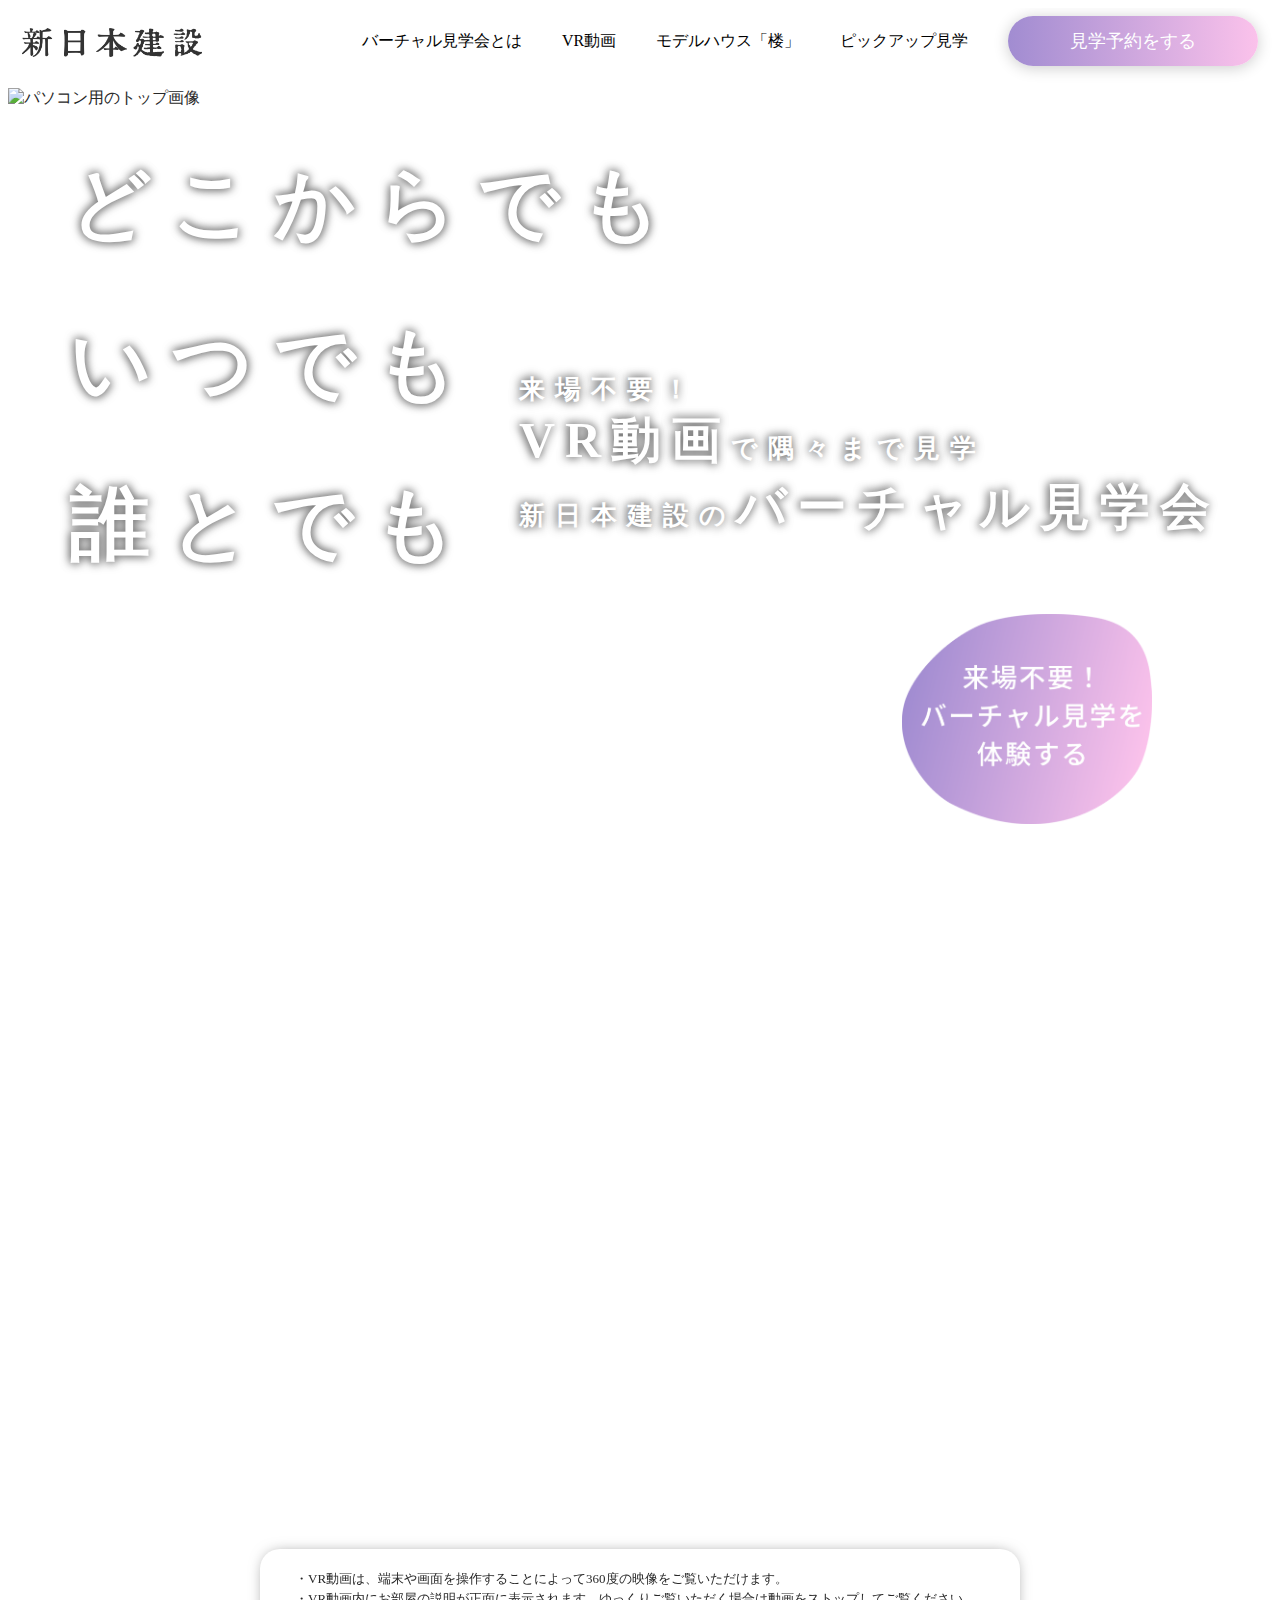
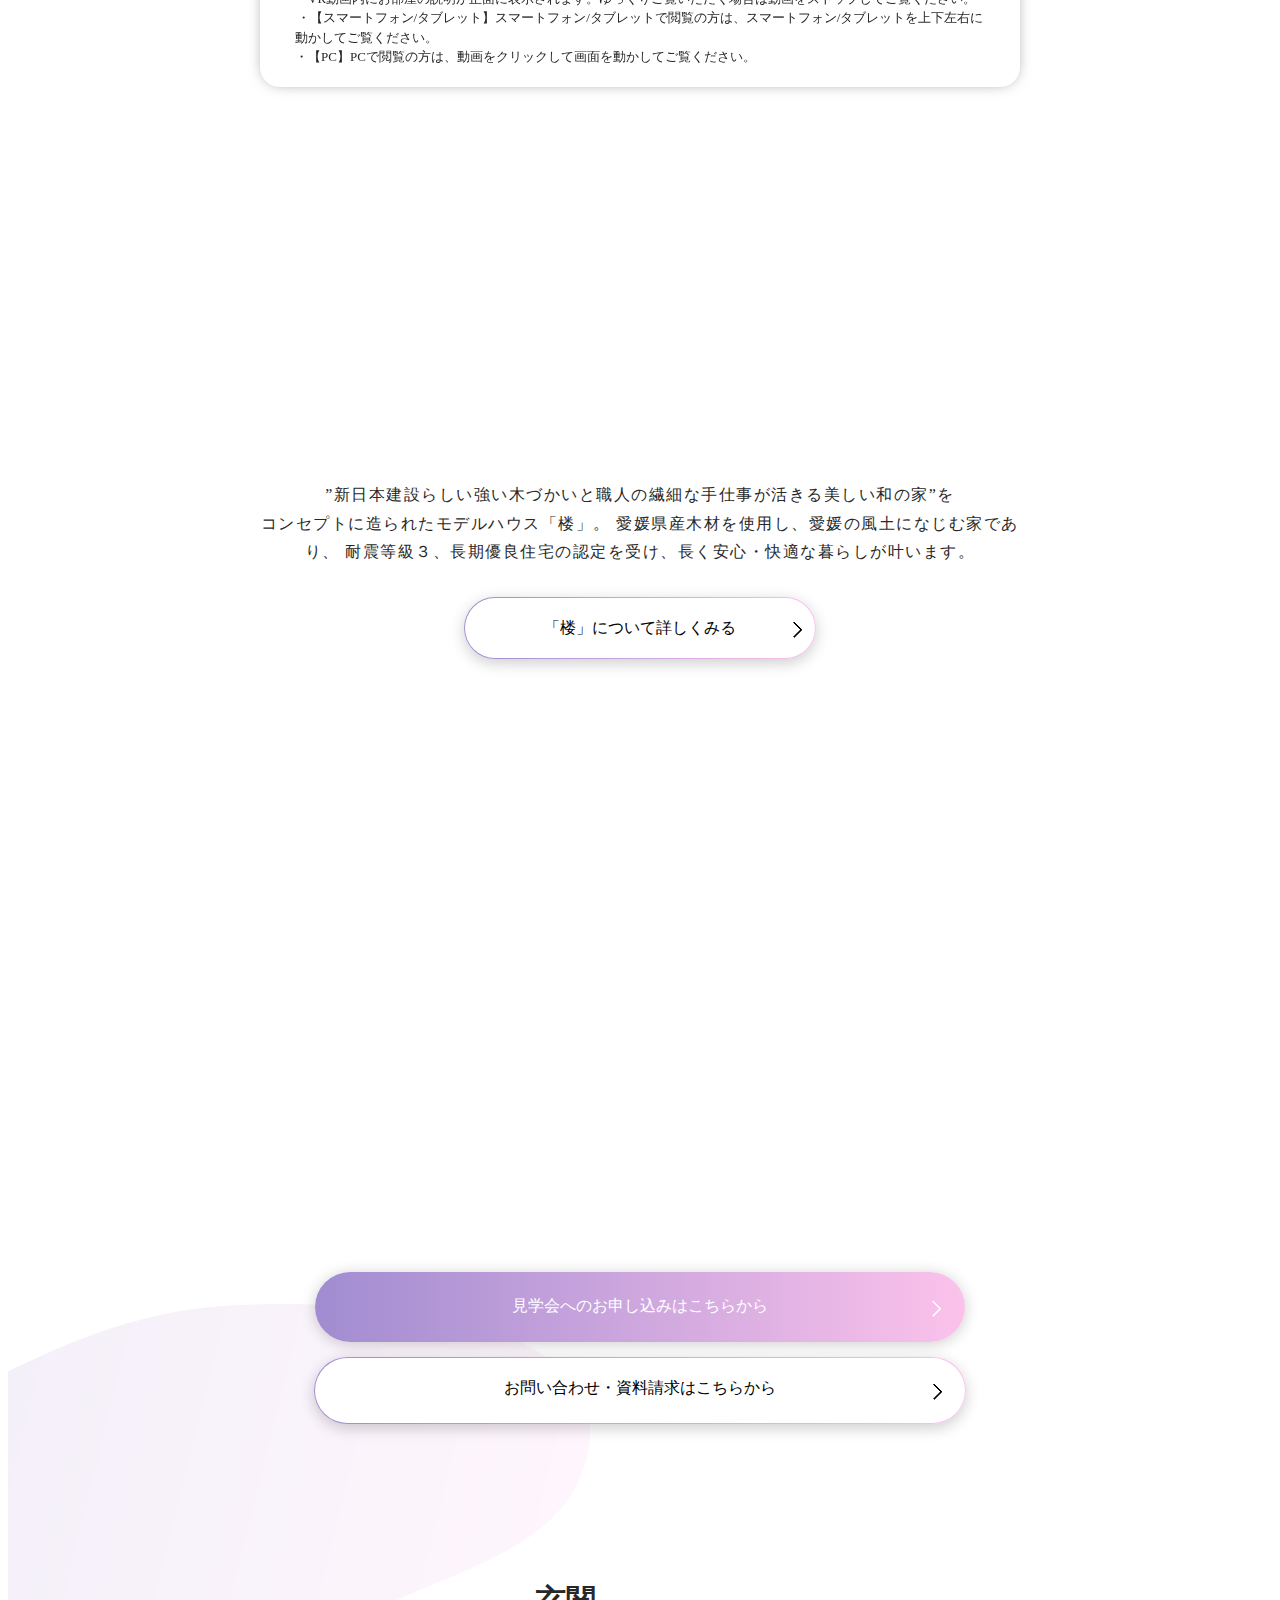
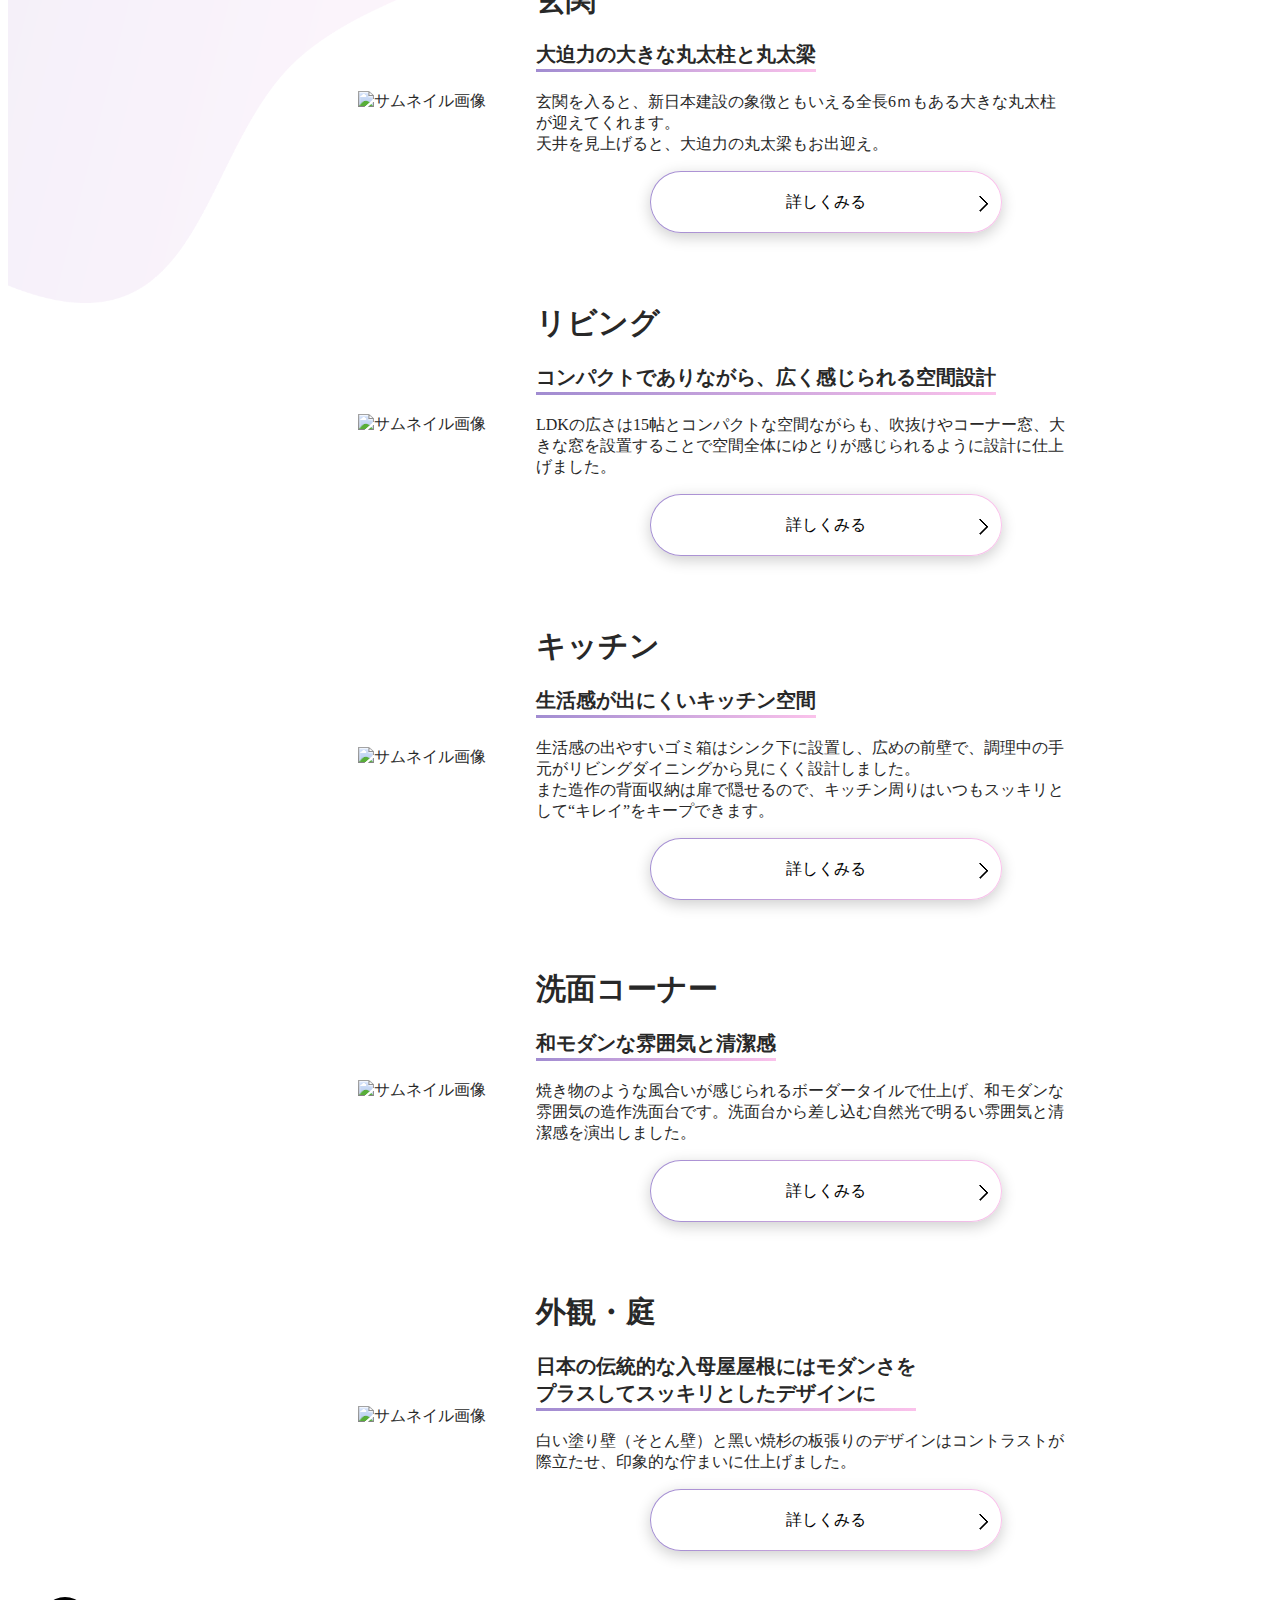
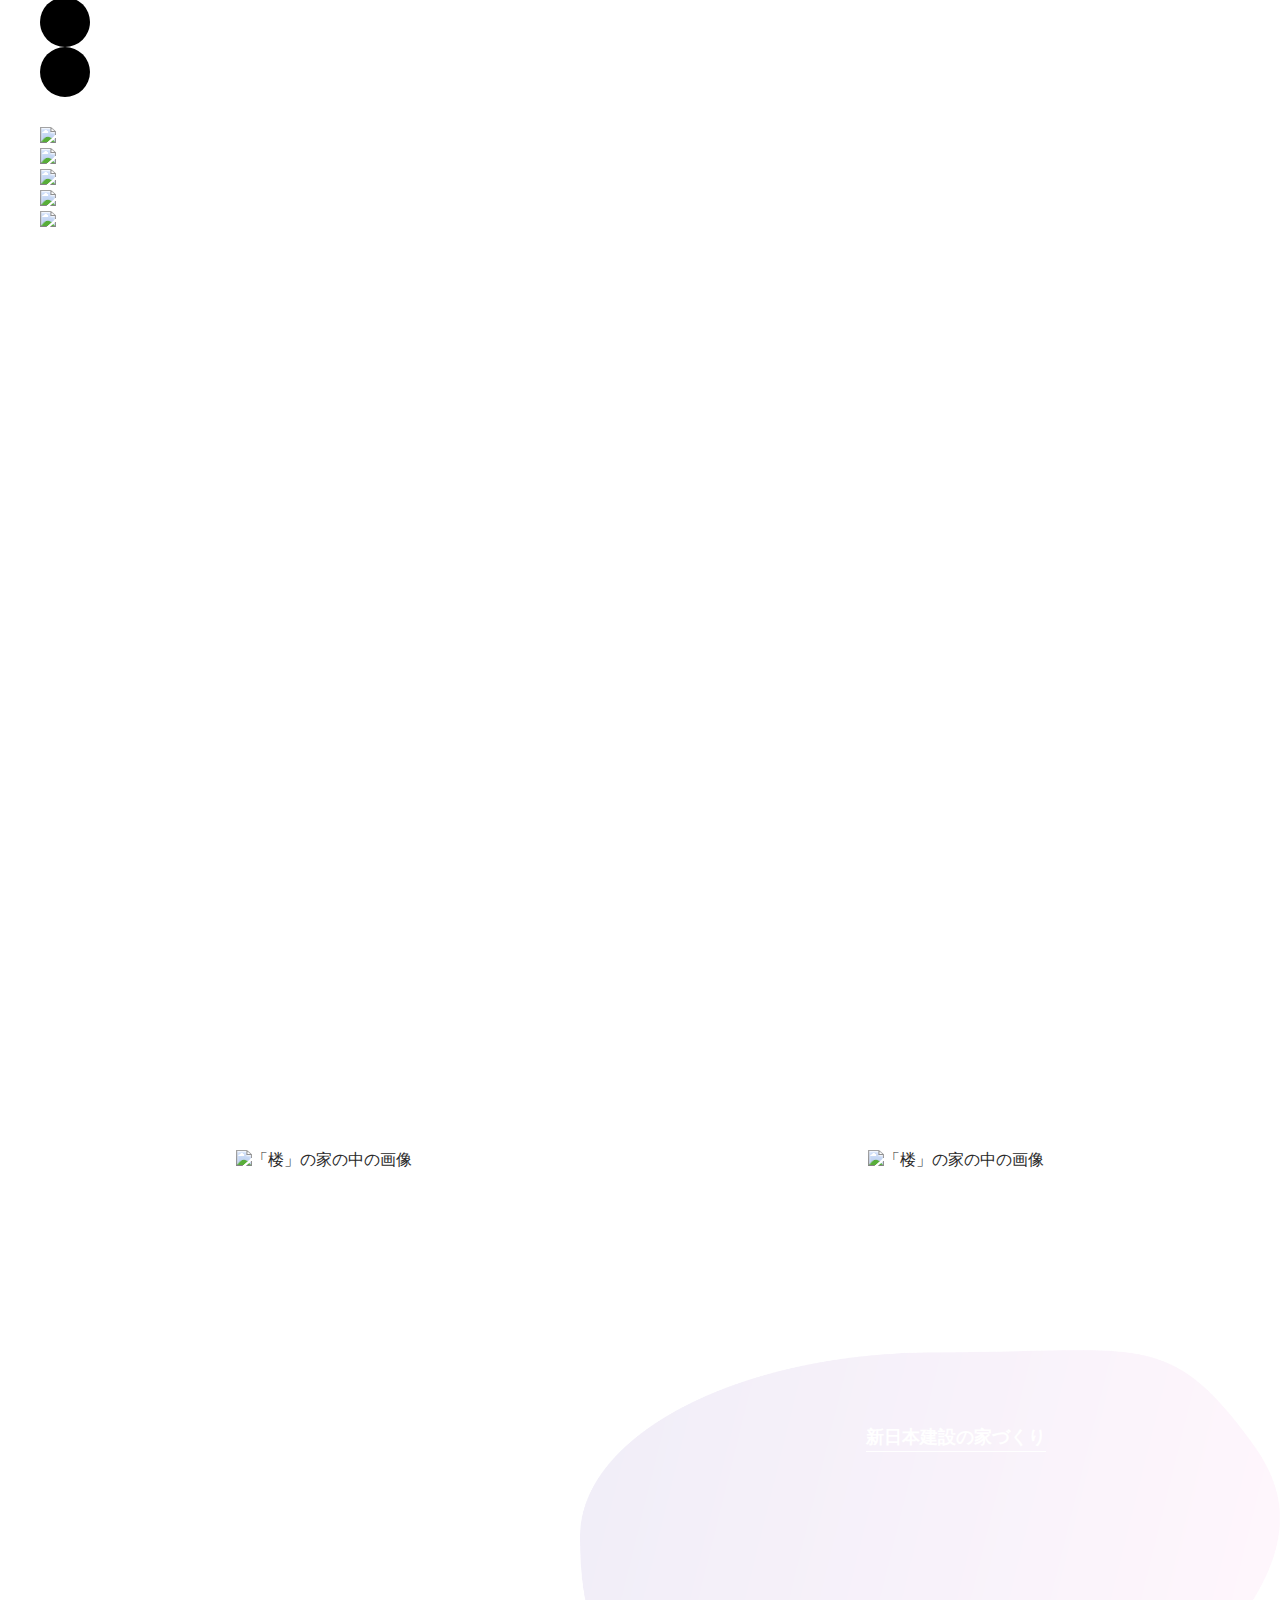
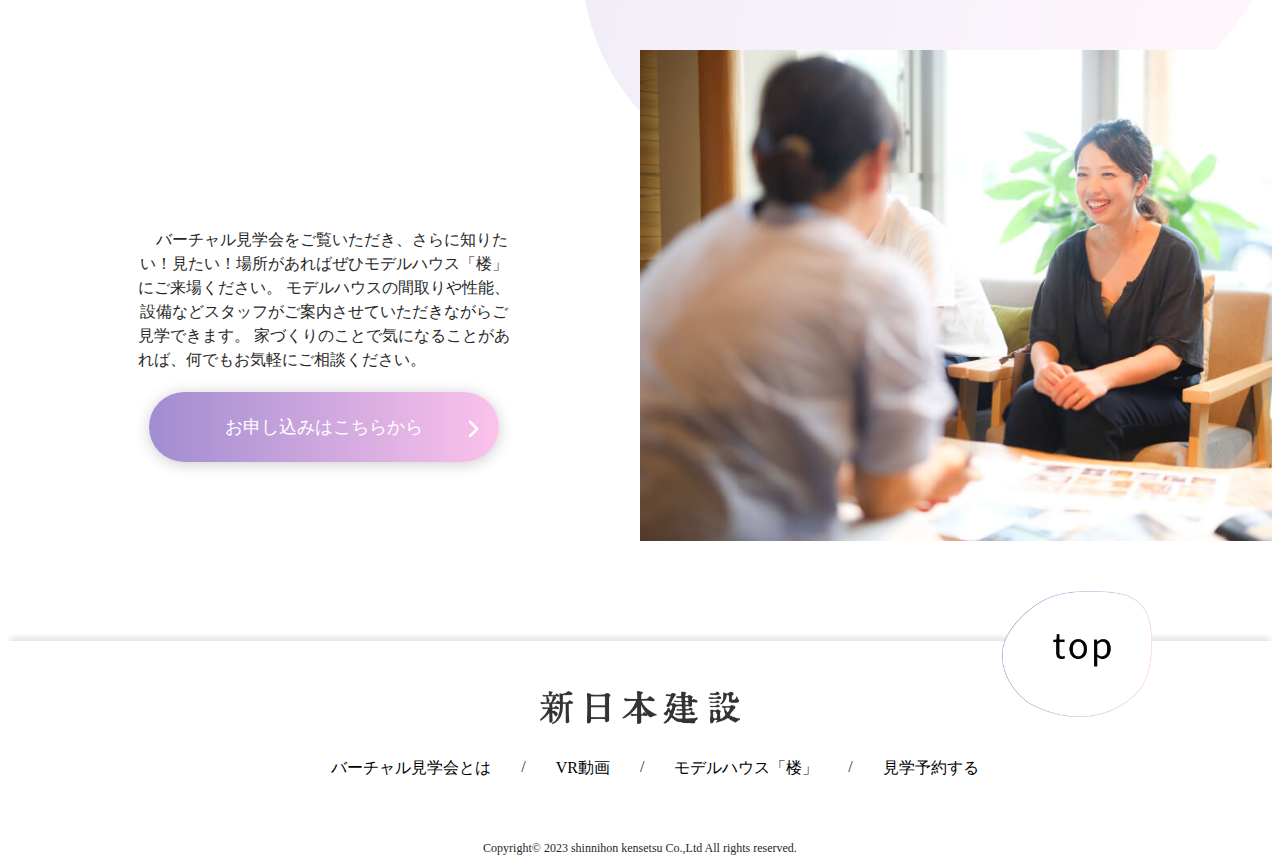
==== commit e6a1db3a: "Add files via upload" ====
--- a/index.html
+++ b/index.html
@@ -10,11 +10,12 @@
 </head>
 <body>
     <!-- ここからヘッダーです -->
+    <div class="top" id="top"></div>
     <a name="header"></a>
     <header>
         <div class="header-top">
             <div class="header-left">
-                <a href="#"><img src="/img/logo.png" alt="新日本建設のロゴ画像"></a>
+                <a href="#"><img src="img/logo.png" alt="新日本建設のロゴ画像"></a>
             </div><!-- /header-left -->
             <div class="header-right">
                 <ul>
@@ -22,7 +23,7 @@
                     <a href="#vrlive"><li>VR動画</li></a>
                     <a href="#modelhouse"><li>モデルハウス「楼」</li></a>
                     <a href="#pickup"><li>ピックアップ見学</li></a>
-                    <a href="" class="button002">見学予約をする</a>
+                    <a href="#last-contact" class="button002"><p class="header-text">見学予約をする</p></a>
                 </ul>
             </div><!-- /header-right -->
         </div><!-- /header-top -->
@@ -35,18 +36,18 @@
                 <li><a href="#">VR動画</a></li>  
                 <li><a href="#">モデルハウス「楼」</a></li>  
                 <li><a href="#">ピックアップ見学</a></li>  
-                <a href="" class="button002">見学予約をする</a>
+                <a href="#last-contact"target="_blank" class="button002">見学予約をする</a>
             </ul>
             </div>
             </nav>
 
         <!-- ここからKVです -->
         <div class="top">
-            <img class="pc" src="/img/KV@2x.png" alt="パソコン用のトップ画像">
-            <img class="sp" src="/img/top_sp@3x.png" alt="スマートフォン用のトップ画像">
+            <img class="pc" src="img/PC版.png" alt="パソコン用のトップ画像">
+            <img class="sp" src="img/モバイル版.png" alt="スマートフォン用のトップ画像">
             <h1 class="top-title">どこからでも<br>いつでも<br>誰とでも</h1>
             <h2 class="top-subtitle">来場不要！<br><span class="top-subtitle-span">VR動画</span>で隅々まで見学<br>新日本建設の<span class="top-subtitle-span">バーチャル見学会</span></h2><!-- /top-subtitle -->
-            <div class="top-btn"><img src="/img/btn.png" alt="押せるボタン画像"></div><!-- /top-btn -->
+            <div class="top-btn"><a href="https://www.youtube.com/watch?v=N0fIeMSW1xM"target="_blank"><img src="img/btn.png" alt="押せるボタン画像"></a></div><!-- /top-btn -->
         </div><!-- /top -->
         <!-- ここからaboutです -->
         <a name="about"></a>
@@ -85,7 +86,7 @@
         </div>
         <div class="vr-live__video">
             <div class="vr-live__youtube">
-                <iframe width="800" height="500" src="https://www.youtube.com/embed/5GHEiLapEg0" title="YouTube video player" frameborder="0" allow="accelerometer; autoplay; clipboard-write; encrypted-media; gyroscope; picture-in-picture; web-share" allowfullscreen></iframe>
+                <iframe width="860" height="516" src="https://www.youtube.com/embed/N0fIeMSW1xM" title="YouTube video player" frameborder="0" allow="accelerometer; autoplay; clipboard-write; encrypted-media; gyroscope; picture-in-picture; web-share" allowfullscreen></iframe>
             </div>
             <ul class="vr-live__list">
                 <li class="vr-live__item">・VR動画は、端末や画面を操作することによって360度の映像をご覧いただけます。</li>
@@ -117,33 +118,33 @@
         <!-- ここからモデルハウス「楼」とはのゾーンです -->
         <a name="modelhouse"></a>
         <div class="model-house">
-            <h3 class="main-title">model house rou</h3>
-            <div class="main-subtitle">モデルハウス「楼」とは</div><!-- /main-subtitle -->
-            <p>”新日本建設らしい強い木づかいと職人の繊細な手仕事が活きる美しい和の家”を
+            <h3 class="common__subtitle">model house rou</h3>
+            <div class="common__maintitle">モデルハウス「楼」とは</div><!-- /main-subtitle -->
+            <p>”新日本建設らしい強い木づかいと職人の繊細な手仕事が活きる美しい和の家”を<br>
                 コンセプトに造られたモデルハウス「楼」。
                 愛媛県産木材を使用し、愛媛の風土になじむ家であり、
                 耐震等級３、長期優良住宅の認定を受け、長く安心・快適な暮らしが叶います。
             </p>
             <div class="model-btn">
-                <a href="" class="btn btn--orange btn--radius">「楼」について詳しくみる</a>
+                <a href="https://www.shinnihon.ehime.jp/rou" class="btn btn--orange btn--radius"target="_blank">「楼」について詳しくみる</a>
             </div><!-- /model-btn -->
 
         </div><!-- /model-house -->
 
         <div class="photo-zone">
             <ul>
-                <li><img src="/img/photo1.jpg" alt=""></li>
-                <li><img src="/img/photo2.jpg" alt=""></li>
-                <li><img src="/img/photo3.jpg" alt=""></li>
-                <li><img src="/img/photo4.jpg" alt=""></li>
-                <li><img src="/img/photo1.jpg" alt=""></li>
+                <li><img src="img/photo1.jpg" alt=""></li>
+                <li><img src="img/photo2.jpg" alt=""></li>
+                <li><img src="img/photo3.jpg" alt=""></li>
+                <li><img src="img/photo4.jpg" alt=""></li>
+                <li><img src="img/photo1.jpg" alt=""></li>
             </ul>
         </div><!-- /photo-zone -->
 
         <!-- ここからお問い合わせです -->
         <div class="contact">
-            <h3 class="main-title">contact</h3>
-            <div class="main-subtitle">モデルハウス「楼」を実際に見てみる</div><!-- /main-subtitle -->
+            <h3 class="common__subtitle">contact</h3>
+            <div class="common__maintitle">モデルハウス「楼」を実際に見てみる</div><!-- /main-subtitle -->
             <p>バーチャル見学会をご覧いただき、さらに知りたい！見たい！場所があれば<br>
                 ぜひモデルハウス「楼」にご来場ください。<br>
                 モデルハウスの間取りや性能、設備などスタッフが<br>
@@ -153,12 +154,11 @@
             <p class="contact-text">\ 1分で簡単入力! /</p><!-- /contact-text -->
 
             <div class="button003">
-                <a href="#">見学会へのお申し込みはこちらから</a>
+                <a href="https://www.shinnihon.ehime.jp/rou#contact"target="_blank">見学会へのお申し込みはこちらから</a>
             </div><!-- /button0003 -->
-            <div class="button04-Box">
-            <div class="button004">
-                <a href="#">お問い合わせ・資料請求はこちらから</a>
-            </div><!-- /button004 -->
+                        <div class="model-btn2">
+                <a href="https://www.shinnihon.ehime.jp/contact"target="_blank" class="btn btn--orange btn--radius"target="_blank">お問い合わせ・資料請求はこちらから</a>
+            </div><!-- /model-btn -->
             </div><!-- /button04-Box -->
         </div><!-- /contact -->
 
@@ -185,11 +185,11 @@
                             <h4>玄関</h4>
                             <p>⼤迫⼒の⼤きな丸太柱と丸太梁</p>
                         </div>
-                        <p>⽞関を⼊ると、新⽇本建設の象徴ともいえる全⻑6ｍもある⼤きな丸太柱が迎えてくれます。<br>
+                        <p>⽞関を⼊ると、新⽇本建設の象徴ともいえる全⻑6ｍもある⼤きな丸太柱<br>が迎えてくれます。<br>
                             天井を⾒上げると、⼤迫⼒の丸太梁もお出迎え。
                         </p>
                     <div class="model-btn">
-                        <a href="" class="btn btn--orange btn--radius">詳しくみる</a>
+                        <a href="https://www.youtube.com/watch?v=N0fIeMSW1xM&t=32s" target="_blank"class="btn btn--orange btn--radius">詳しくみる</a>
                     </div><!-- /model-btn -->
                     </div>
                 </li>
@@ -202,10 +202,10 @@
                             <h4>リビング</h4>
                             <p>コンパクトでありながら、広く感じられる空間設計</p>
                         </div>
-                        <p>LDKの広さは15帖とコンパクトな空間ながらも、吹抜けやコーナー窓、⼤きな窓を設置することで空間全体にゆとりが感じられるように設計に仕上げました。
-                        </p>
-                    <div class="model-btn">
-                        <a href="" class="btn btn--orange btn--radius">詳しくみる</a>
+                        <p>LDKの広さは15帖とコンパクトな空間ながらも、吹抜けやコーナー窓、⼤<br>きな窓を設置することで空間全体にゆとりが感じられるように設計に仕上<br>げました。
+                        </p>
+                    <div class="model-btn">
+                        <a href="https://www.youtube.com/watch?v=N0fIeMSW1xM&t=55s"target="_blank" class="btn btn--orange btn--radius">詳しくみる</a>
                     </div><!-- /model-btn -->
                     </div>
                 </li>
@@ -218,11 +218,11 @@
                             <h4>キッチン</h4>
                             <p>生活感が出にくいキッチン空間</p>
                         </div>
-                        <p>⽣活感の出やすいゴミ箱はシンク下に設置し、広めの前壁で、調理中の⼿元がリビングダイニングから見にくく設計しました。
-                        また造作の背⾯収納は扉で隠せるので、キッチン周りはいつもスッキリとして“キレイ”をキープできます。
-                        </p>
-                    <div class="model-btn">
-                        <a href="" class="btn btn--orange btn--radius">詳しくみる</a>
+                        <p>⽣活感の出やすいゴミ箱はシンク下に設置し、広めの前壁で、調理中の⼿<br>元がリビングダイニングから見にくく設計しました。<br>
+                        また造作の背⾯収納は扉で隠せるので、キッチン周りはいつもスッキリと<br>して“キレイ”をキープできます。
+                        </p>
+                    <div class="model-btn">
+                        <a href="https://www.youtube.com/watch?v=N0fIeMSW1xM&t=126s"target="_blank" class="btn btn--orange btn--radius">詳しくみる</a>
                     </div><!-- /model-btn -->
                     </div>
                 </li>
@@ -235,10 +235,10 @@
                             <h4>洗面コーナー</h4>
                             <p>和モダンな雰囲気と清潔感</p>
                         </div>
-                        <p>焼き物のような⾵合いが感じられるボーダータイルで仕上げ、和モダンな雰囲気の造作洗⾯台です。洗面台から差し込む自然光で明るい雰囲気と清潔感を演出しました。
-                        </p>
-                    <div class="model-btn">
-                        <a href="" class="btn btn--orange btn--radius">詳しくみる</a>
+                        <p>焼き物のような⾵合いが感じられるボーダータイルで仕上げ、和モダンな<br>雰囲気の造作洗⾯台です。洗面台から差し込む自然光で明るい雰囲気と清<br>潔感を演出しました。
+                        </p>
+                    <div class="model-btn">
+                        <a href="https://www.youtube.com/watch?v=N0fIeMSW1xM&t=171s"target="_blank" class="btn btn--orange btn--radius">詳しくみる</a>
                     </div><!-- /model-btn -->
                     </div>
                 </li>
@@ -248,14 +248,13 @@
                     </div>
                     <div class="detail__desc">
                         <div class="detail__title">
-                            <h4>外観</h4>
-                            <p>⽇本の伝統的な⼊⺟屋屋根にはモダンさを
-                            プラスしてスッキリとしたデザインに</p>
-                        </div>
-                        <p>⽩い塗り壁（そとん壁）と⿊い焼杉の板張りのデザインはコントラストが際立たせ、印象的な佇まいに仕上げました。
-                        </p>
-                    <div class="model-btn">
-                        <a href="" class="btn btn--orange btn--radius">詳しくみる</a>
+                            <h4>外観・庭</h4>
+                            <p>⽇本の伝統的な⼊⺟屋屋根にはモダンさを<br>プラスしてスッキリとしたデザインに</p>
+                        </div>
+                        <p>⽩い塗り壁（そとん壁）と⿊い焼杉の板張りのデザインはコントラストが<br>際立たせ、印象的な佇まいに仕上げました。
+                        </p>
+                    <div class="model-btn">
+                        <a href="https://www.youtube.com/watch?v=N0fIeMSW1xM&t=300s"target="_blank" class="btn btn--orange btn--radius">詳しくみる</a>
                     </div><!-- /model-btn -->
                     </div>
                 </li>
@@ -266,11 +265,11 @@
         <!-- ここに画像を入れる -->
                 <div class="swiper swiper-thmbneil">
             <ul class="swiper-wrapper detail__list">
-                <li class="swiper-slide detail__item"><img src="/img/グループ 24.png" alt="玄関"></li>
-                <li class="swiper-slide detail__item"><img src="/img/グループ 25.png" alt="リピング"></li>
-                <li class="swiper-slide detail__item"><img src="/img/グループ 26.png" alt="キッチン"></li>
-                <li class="swiper-slide detail__item"><img src="img/グループ 27.png" alt="洗面"></li>
-                <li class="swiper-slide detail__item"><img src="img/グループ 28.png" alt="外観"></li>
+                <li class="swiper-slide detail__item"><img src="img/swiper24.png" alt="玄関"></li>
+                <li class="swiper-slide detail__item"><img src="img/swiper25.png" alt="リピング"></li>
+                <li class="swiper-slide detail__item"><img src="img/swiper26.png" alt="キッチン"></li>
+                <li class="swiper-slide detail__item"><img src="img/swiper27.png" alt="洗面"></li>
+                <li class="swiper-slide detail__item"><img src="img/swiper28.png" alt="外観"></li>
             </ul>
         </div>
 
@@ -285,54 +284,63 @@
 
             <div class="modelhouse-box">
                 <div class="box-item">
-                    <h1>PALモデル</h1>
+                    <div class="box-item-title">PALモデル</div>
                     <p>無垢の経年変化を楽しめる<br>モデルハウス</p>
-                    <img src="/img/pal.jpg" alt="PALモデルのお家画像">
-                    <div class="model-btn">
-                        <a href="" class="btn btn--orange btn--radius">詳しくみる</a>
+                    <img src="img/pal.jpg" alt="PALモデルのお家画像">
+                    <div class="model-btn">
+                        <a href="https://my.matterport.com/show/?m=JYjNezkS7kd"target="_blank" class="btn btn--orange btn--radius">詳しくみる</a>
                     </div><!-- /model-btn -->
                 </div><!-- /box-item -->
 
                 <div class="box-item">
-                    <h1>究極の家モデルハウス</h1>
+                    <div class="box-item-title">究極の家モデルハウス</div>
                     <p>35年の実績から辿り着いた、<br>究極のモデルハウス</p>
-                    <img src="/img/kyuukyoku.jpg" alt="究極の家モデルハウスの画像">
-                    <div class="model-btn">
-                        <a href="" class="btn btn--orange btn--radius">詳しくみる</a>
+                    <img src="img/kyuukyoku.jpg" alt="究極の家モデルハウスの画像">
+                    <div class="model-btn">
+                        <a href="https://my.matterport.com/show/?m=utyg8UCxDGF"target="_blank" class="btn btn--orange btn--radius">詳しくみる</a>
                     </div><!-- /model-btn -->
                 </div><!-- /box-item -->
                 
                 <div class="box-item">
-                    <h1>HYGGEヒュッゲ</h1>
-                    <p>北欧の暮らし方に「和」のエッセンスを取り入れた、<br>小さくて豊かなお家</p>
-                    <img src="/img/hygge.jpg" alt="HYGGEヒュッゲのお家画像">
-                    <div class="model-btn">
-                        <a href="" class="btn btn--orange btn--radius">詳しくみる</a>
+                    <div class="box-item-title">HYGGEヒュッゲ</div>
+                    <p>北欧の暮らし方に「和」のエッセンスを取り入れた、小さくて豊かなお家</p>
+                    <img src="img/hygge.jpg" alt="HYGGEヒュッゲのお家画像">
+                    <div class="model-btn">
+                        <a href="https://my.matterport.com/show/?m=rDbhdo97MAh"target="_blank" class="btn btn--orange btn--radius">詳しくみる</a>
                     </div><!-- /model-btn -->
                 </div><!-- /box-item -->
             </div><!-- /modelhouse -->
         </div><!-- /past-projects -->
 
         <!-- ここから「楼」へのこだわりと新日本建設の家作りのゾーンです -->
-        <div class="house-about">
+<div class="house-about">
             <!-- <div class="house-about-Box"> -->
-            <div class="house-rou1">
-                <img src="/img/contact-rou.png" alt="「楼」の家の中の画像">
-                <h1>「楼」へのこだわり</h1>
-                <p>新日本建設が手掛けるモデルハウス「楼」について詳しく紹介した専用ページをご用意いたしました。</p>
-                <a href="#">モデルハウス「楼」のご紹介</a>
-            </div><!-- /house-rou -->
-            <div class="house-rou2">
-                <img src="/img/contact-shinnnihonn.png" alt="「楼」の家の中の画像">
-                <h1>新日本建設の家作り</h1>
-                <p>新日本建設の家づくりをご紹介した専用ページをご用意いたしました。10年後、20年後、さらにその先まで見据えたお家づくりを。</p>
-                <a href="#">新日本建設の家づくり</a>
-            </div><!-- /house-rou2 -->
+            <div class="house-box">
+                <img src="./img/contact-rou.png" alt="「楼」の家の中の画像">
+                <div class="house-rou">
+                    <div class="house-title">
+                        <h1>「楼」へのこだわり</h1>
+                        <p>新日本建設が手掛けるモデルハウス「楼」について詳しく紹介した専用ページをご用意いたしました。</p>
+                    </div>
+                    <a href="https://www.shinnihon.ehime.jp/rou"target="_blank">モデルハウス「楼」のご紹介</a>
+                </div><!-- /house-rou -->
+            </div>
+            <div class="house-box">
+                <img src="img/contact-shinnnihonn.png" alt="「楼」の家の中の画像">
+                <div class="house-rou">
+                    <div class="house-title">
+                        <h1>新日本建設の家作り</h1>
+                        <p>新日本建設の家づくりをご紹介した専用ページをご用意いたしました。10年後、20年後、さらにその先まで見据えたお家づくりを。</p>
+                    </div>
+                    <a href="https://www.shinnihon.ehime.jp/guide"target="_blank">新日本建設の家づくり</a>
+                </div><!-- /house-rou2 -->
+            </div>
             <!-- </div>/house-about-Box -->
         </div><!-- /house-about -->
-        <img src="/img/bg-4.png" alt="ピンクの背景画像" class="pink-image4">
+        <img src="img/bg-4.png" alt="ピンクの背景画像" class="pink-image4">
 
         <!-- ここからコンタクトゾーンです -->
+        <a name="last-contact"></a>
         <div class="last-contact">
             <div class="last-contact-left">
             <h3 class="main-title">contact</h3>
@@ -341,24 +349,24 @@
                 モデルハウスの間取りや性能、設備などスタッフがご案内させていただきながらご見学できます。
                 家づくりのことで気になることがあれば、何でもお気軽にご相談ください。
             </p>
-            <a href="#" class="contact-btn">お申し込みはこちらから</a><!-- /contact-btn -->
+            <a href="https://www.shinnihon.ehime.jp/rou#contact"target="_blank" class="contact-btn">お申し込みはこちらから</a><!-- /contact-btn -->
             </div><!-- /last-contact-left -->
-            <img src="/img/contact-image.jpg" alt="話している様子の写真" class="contact-image">
+            <img src="img/contact-image.jpg" alt="話している様子の写真" class="contact-image">
         </div><!-- /last-contact -->
 
-        <a href=""><img src="/img/top-btn.png" alt="トップへ戻るボタン画像" class="footer-btn"></a>
+        <a href="#top"><img src="img/top-btn.png" alt="トップへ戻るボタン画像" class="footer-btn"></a>
         <!-- ここからフッターです -->
         <footer>
-            <a href="#header"><img src="/img/logo.png" alt="新日本建設のロゴ画像"></a>
+            <a href="#header"><img src="img/logo.png" alt="新日本建設のロゴ画像"></a>
             <div class="footer-list">
             <ul>
-                <li><a href="#">バーチャル見学会とは</a></li>
+                <li><a href="#about">バーチャル見学会とは</a></li>
                 <li class="sp-none">/</li>
-                <li><a href="#">VR動画</a></li>
+                <li><a href="#vrlive">VR動画</a></li>
                 <li class="sp-none">/</li>
-                <li><a href="#">モデルハウス「楼」</a></li>
+                <li><a href="#modelhouse">モデルハウス「楼」</a></li>
                 <li class="sp-none">/</li>
-                <li><a href="#">見学予約する</a></li>
+                <li><a href="#last-contact">見学予約する</a></li>
             </ul>
             </div><!-- /footer-list -->
         </footer>
--- a/css/style.css
+++ b/css/style.css
@@ -1,4 +1,10 @@
 @charset "UTF-8";
+html, body {
+  overflow-x: hidden;
+  color: #282828;
+  scroll-behavior: smooth;
+}
+
 /*========= ナビゲーションのためのCSS ===============*/
 #g-nav {
   /*position:fixed;にし、z-indexの数値を大きくして前面へ*/
@@ -118,6 +124,14 @@
   text-align: center;
   margin: 0 auto;
   padding-top: 30px;
+  transition: 0.8s ease-in-out;
+  transform: translateY(30px);
+  opacity: 0;
+}
+
+.card2-Box.on {
+  transform: translateY(0);
+  opacity: 1;
 }
 
 .l-wrapper_02 {
@@ -162,6 +176,30 @@
   border-radius: 30px;
 }
 
+.button002 {
+  background: linear-gradient(90deg, rgb(161, 140, 209), rgb(251, 194, 235));
+  border-radius: 50px;
+  position: relative;
+  display: flex;
+  justify-content: space-around;
+  align-items: center;
+  margin: 0 auto;
+  width: 250px;
+  height: 50px;
+  color: #fff;
+  transition: 0.3s ease-in-out;
+  font-weight: 500;
+  text-decoration: none;
+  box-shadow: 0 2px 15px rgba(0, 0, 0, 0.2);
+  font-size: 18px;
+  padding: 0;
+  margin-top: -15px;
+}
+
+.header-right .button002 p {
+  color: #fff;
+}
+
 .card__body_02 {
   padding: 0 1.5rem;
   background: #fff;
@@ -199,7 +237,7 @@
   justify-content: space-around;
   align-items: center;
   margin: 0 auto;
-  width: 650px;
+  width: 600px;
   height: 50px;
   padding: 10px 25px;
   color: #fff;
@@ -210,6 +248,17 @@
   box-shadow: 0 2px 15px rgba(0, 0, 0, 0.2);
 }
 
+.button003 a:hover {
+  opacity: 0.5;
+  transition: all 0.5s;
+}
+
+.button004:hover {
+  opacity: 0.5;
+  transition: all 0.5s;
+  background: #000;
+}
+
 .button003 a:after {
   content: "";
   width: 10px;
@@ -254,6 +303,26 @@
   margin-bottom: 100px;
 }
 
+.swiper-slide-thumb-active:hover {
+  opacity: 0.7;
+  transition: all 0.5s;
+}
+
+.swiper-slide-next:hover {
+  opacity: 0.7;
+  transition: all 0.5s;
+}
+
+.swiper-slide-visible:hover {
+  opacity: 0.7;
+  transition: all 0.5s;
+}
+
+.detail__item:hover {
+  opacity: 0.7;
+  transition: all 0.5s;
+}
+
 .button004 a:after {
   content: "";
   width: 10px;
@@ -304,6 +373,11 @@
   margin-left: 40px;
   color: #000;
 }
+.header-right a:hover {
+  opacity: 0.6;
+  transition: all 0.3s;
+}
+
 .pc {
   display: block !important;
 }
@@ -319,28 +393,27 @@
   width: 100%;
 }
 .top .top-title {
-  top: 0;
   position: absolute;
   color: #fff;
   letter-spacing: 20px;
-  font-size: 100px;
-  margin-left: 10%;
-  margin-top: 13%;
+  font-size: 80px;
+  top: 70px;
+  left: 70px;
   line-height: 2;
   text-shadow: 1px 1px 10px #7C7C7C, -1px -1px 10px #7C7C7C;
 }
 .top .top-subtitle {
-  top: 0;
   position: absolute;
   letter-spacing: 10px;
   color: #fff;
-  font-size: 35px;
-  margin-left: 45%;
-  margin-top: 30%;
+  font-size: 26px;
+  right: 0;
+  top: 350px;
+  right: 60px;
   text-shadow: -1px 1px 10px #7C7C7C, -1px -1px 10px #7C7C7C;
 }
 .top .top-subtitle .top-subtitle-span {
-  font-size: 65px;
+  font-size: 50px;
 }
 .top .top-btn {
   position: absolute;
@@ -353,20 +426,42 @@
   width: 250px;
 }
 
+.top-btn:hover {
+  opacity: 0.8;
+  transition: all 0.2s;
+}
+
 .main-title {
   display: inline-block;
-  background: linear-gradient(90deg, rgb(161, 140, 209), rgb(251, 194, 235));
-  background: -webkit-linear-gradient(90deg, rgb(161, 140, 209), rgb(251, 194, 235));
+  background: linear-gradient(180deg, #A18CD1 0%, #A18CD1 72%, #FBC2EB 100%);
+  background: -webkit-linear-gradient(-180deg, #FBC2EB 0%, #A18CD1 72%, #A18CD1 100%);
   -webkit-background-clip: text;
   -webkit-text-fill-color: transparent;
   letter-spacing: 2px;
   font-size: 22px;
+  transition: 0.8s ease-in-out;
+  transform: translateY(30px);
+  opacity: 0;
+}
+
+.main-title.on {
+  transform: translateY(0);
+  opacity: 1;
 }
 
 .main-subtitle {
   font-size: 28px;
   margin-top: -10px;
   margin-bottom: 30px;
+  font-weight: bold;
+  transition: 0.8s ease-in-out;
+  transform: translateY(30px);
+  opacity: 0;
+}
+
+.main-subtitle.on {
+  transform: translateY(0);
+  opacity: 1;
 }
 
 .main-text {
@@ -408,6 +503,11 @@
   text-decoration: none;
 }
 
+.model-btn:hover {
+  opacity: 0.5;
+  transition: all 0.5s;
+}
+
 .model-btn a:after {
   content: "";
   width: 10px;
@@ -422,10 +522,60 @@
   transition: 0.3s ease-in-out;
 }
 
+.model-btn2 {
+  position: relative;
+  display: flex;
+  justify-content: space-around;
+  align-items: center;
+  margin: 0 auto;
+  text-decoration: none;
+  background: #fff; /*背景を白*/
+  padding: 20px;
+  border-radius: 50px;
+  background: linear-gradient(90deg, rgb(161, 140, 209), rgb(251, 194, 235));
+  border-radius: 50px;
+  padding: 1px;
+  position: relative;
+  display: flex;
+  justify-content: space-around;
+  align-items: center;
+  margin: 0 auto;
+  text-decoration: none;
+  width: 700px;
+  box-shadow: 0 4px 15px rgba(0, 0, 0, 0.2);
+  margin-bottom: 30px;
+}
+.model-btn2 a {
+  padding: 20px;
+  border-radius: 50px;
+  color: #000;
+  text-decoration: none;
+  height: 25px;
+}
+
+.model-btn2:hover {
+  opacity: 0.5;
+  transition: all 0.5s;
+}
+
+.model-btn2 a:after {
+  content: "";
+  width: 10px;
+  height: 10px;
+  border-top: 2px solid #000;
+  border-right: 2px solid #000;
+  transform: rotate(45deg) translateY(-50%);
+  position: absolute;
+  top: 50%;
+  right: 30px;
+  border-radius: 1px;
+  transition: 0.3s ease-in-out;
+}
+
 .btn {
   text-align: center;
   margin: 0 auto;
-  width: 350px;
+  width: 650px;
   padding: 3px; /*borderの太さ*/
   border-radius: 50px;
   height: 20px;
@@ -470,14 +620,18 @@
 .model-house p {
   letter-spacing: 1.5px;
   line-height: 1.8;
-  width: 40%;
+  width: 60%;
   margin: 0 auto;
   margin-bottom: 30px;
 }
 
 .photo-zone {
+  margin-bottom: 50px;
   width: 100%;
   justify-content: space-between;
+  transition: 0.8s ease-in-out;
+  transform: translateY(30px);
+  opacity: 0;
 }
 .photo-zone ul {
   display: flex;
@@ -495,6 +649,11 @@
      object-fit: cover;
 }
 
+.photo-zone.on {
+  transform: translateY(0);
+  opacity: 1;
+}
+
 .contact {
   text-align: center;
 }
@@ -504,6 +663,14 @@
   margin-bottom: 30px;
   margin-top: 20px;
   line-height: 2;
+  transition: 0.8s ease-in-out;
+  transform: translateY(30px);
+  opacity: 0;
+}
+
+.contact p.on {
+  transform: translateY(0);
+  opacity: 1;
 }
 
 .contact-text {
@@ -517,17 +684,36 @@
 .past-projects {
   text-align: center;
   margin: 0 auto;
+  transition: 0.8s ease-in-out;
+  transform: translateY(30px);
+  opacity: 0;
 }
 .past-projects p {
   font-size: 14px;
+  margin-top: -30px;
+  color: #767676;
+}
+
+.past-projects.on {
+  transform: translateY(0);
+  opacity: 1;
 }
 
 .modelhouse-box {
   display: flex;
   justify-content: center;
-  width: 80%;
-  text-align: center;
-  margin: 0 auto;
+  width: 90%;
+  text-align: center;
+  margin: 0 auto;
+  margin-top: 50px;
+  transition: 0.8s ease-in-out;
+  transform: translateY(30px);
+  opacity: 0;
+}
+
+.modelhouse-box.on {
+  transform: translateY(0);
+  opacity: 1;
 }
 
 .box-item {
@@ -535,12 +721,15 @@
   text-align: center;
   margin: 0 auto;
 }
-.box-item h1 {
+.box-item .box-item-title {
   font-size: 20px;
+  font-weight: bold;
   -moz-text-align-last: left;
-       text-align-last: left;
+  text-align-last: left;
   border-left: 7px solid #FBC2EB;
   padding: 2px 8px;
+  -o-border-image: linear-gradient(to bottom, rgb(161, 140, 209), rgb(251, 194, 237)) 2;
+     border-image: linear-gradient(to bottom, rgb(161, 140, 209), rgb(251, 194, 237)) 2;
 }
 .box-item p {
   font-size: 16px;
@@ -549,74 +738,85 @@
   margin-top: 20px;
   margin-bottom: 30px;
   padding-left: 15px;
+  color: #282828;
 }
 .box-item img {
   width: 100%;
   margin-bottom: 30px;
 }
 
+/* add */
 .house-about {
   margin-top: 150px;
   display: flex;
   text-align: center;
   width: 100%;
+}
+
+.house-box {
   position: relative;
-}
-
-.house-rou1 {
-  text-align: center;
-  margin: 0 auto;
   width: 50%;
-}
-.house-rou1 img {
+  height: 350px;
+}
+
+.house-box img {
   width: 100%;
-  height: 280px;
-}
-.house-rou1 h1 {
-  margin-top: -230px;
-  color: #fff;
-}
-.house-rou1 p {
-  width: 60%;
-  color: #fff;
-  margin: 0 auto;
-  margin-bottom: 30px;
-  -moz-text-align-last: left;
-       text-align-last: left;
-}
-.house-rou1 a {
-  color: #fff;
-}
-
-.house-rou2 {
-  text-align: center;
-  margin: 0 auto;
-  width: 50%;
-}
-.house-rou2 img {
-  width: 100%;
-  height: 280px;
+  height: 100%;
   -o-object-fit: cover;
      object-fit: cover;
-  -o-object-position: bottom;
-     object-position: bottom;
-}
-.house-rou2 h1 {
-  margin-top: -230px;
+}
+
+.house-rou {
+  display: flex;
+  flex-direction: column;
+  align-items: center;
+  justify-content: space-around;
+  width: 100%;
+  height: 100%;
+  position: absolute;
+  top: 50%;
+  left: 50%;
+  transform: translate(-50%, -50%);
   color: #fff;
 }
-.house-rou2 p {
-  width: 60%;
+
+.house-rou p {
+  max-width: 500px;
+  margin: 0 auto;
+  text-align: left;
   color: #fff;
-  margin: 0 auto;
-  margin-bottom: 30px;
-  -moz-text-align-last: left;
-       text-align-last: left;
-}
-.house-rou2 a {
+}
+
+.house-rou a {
   color: #fff;
-}
-
+  font-size: 18px;
+  text-decoration: none;
+  border-bottom: 1px solid #fff;
+  padding-bottom: 2px;
+  font-weight: bold;
+}
+
+.house-rou a:hover {
+  opacity: 0.6;
+  transition: all 0.5s;
+}
+
+@media screen and (max-width: 767px) {
+  .house-about {
+    display: block;
+  }
+  .house-box {
+    width: 100%;
+  }
+}
+@media screen and (max-width: 480px) {
+  .house-title h1 {
+    font-size: 30px;
+  }
+  .house-rou a {
+    font-size: 20px;
+  }
+}
 .pink-image4 {
   position: absolute;
   width: 700px;
@@ -625,13 +825,28 @@
   z-index: -10;
 }
 
+.contact-image img {
+  width: 50%;
+  height: auto;
+  -o-object-fit: cover;
+     object-fit: cover;
+}
+
+.contact-image {
+  -o-object-fit: cover;
+  object-fit: cover;
+  width: 50%;
+  height: 100%;
+}
+
 .last-contact {
   display: flex;
-  margin-top: 200px;
+  margin-top: 150px;
 }
 .last-contact .last-contact-left {
   text-align: center;
   padding: 50px;
+  width: 50%;
 }
 .last-contact p {
   width: 70%;
@@ -640,6 +855,12 @@
        text-align-last: left;
   margin-top: 20px;
   margin-bottom: 20px;
+  line-height: 1.5;
+}
+
+.model-btn2 {
+  width: 650px;
+  margin-top: 15px;
 }
 
 .contact-btn {
@@ -650,7 +871,7 @@
   justify-content: space-around;
   align-items: center;
   margin: 0 auto;
-  width: 350px;
+  width: 300px;
   height: 50px;
   padding: 10px 25px;
   color: #fff;
@@ -659,11 +880,17 @@
   text-decoration: none;
   margin-bottom: 10px;
   box-shadow: 0 2px 15px rgba(0, 0, 0, 0.2);
-}
-.contact-btn a:after {
+  font-size: 18px;
+}
+
+.contact-btn:hover {
+  opacity: 0.8;
+}
+
+.contact-btn:after {
   content: "";
-  width: 5px;
-  height: 5px;
+  width: 10px;
+  height: 10px;
   border-top: 3px solid #fff;
   border-right: 3px solid #fff;
   transform: rotate(45deg) translateY(-50%);
@@ -672,6 +899,7 @@
   right: 20px;
   border-radius: 1px;
   transition: 0.3s ease-in-out;
+  margin-right: 7px;
 }
 
 .footer-btn {
@@ -706,6 +934,11 @@
   display: inline;
 }
 
+.footer-btn:hover {
+  opacity: 0.6;
+  transition: all 0.2s;
+}
+
 .Copyright {
   text-align: center;
   margin: 0 auto;
@@ -713,34 +946,74 @@
 }
 
 .footer-list {
-  text-align: center;
-  margin: 0 auto;
-  width: 50%;
+  justify-content: center;
+  text-align: center;
+  margin: 0 auto;
   margin-top: 30px;
+  width: 100%;
 }
 .footer-list a {
   text-decoration: none;
   color: #000;
+  text-align: center;
+  margin: 0 auto;
+}
+
+.footer-list ul {
+  padding-left: 0;
+  list-style: none;
+  display: inline-block;
+}
+.footer-list li {
+  display: inline;
+}
+
+.footer-list a:hover {
+  opacity: 0.6;
+  transition: all 0.3s;
+}
+
+.contact p {
+  width: 50%;
 }
 
 .common__title {
   text-align: center;
+  margin-bottom: -20px;
 }
 
 .common__subtitle {
   display: block;
-  font-size: 18px;
+  font-size: 26px;
   font-weight: bold;
-  background: linear-gradient(90deg, rgb(161, 140, 209), rgb(251, 194, 235));
-  background: -webkit-linear-gradient(90deg, rgb(161, 140, 209), rgb(251, 194, 235));
+  display: inline-block;
+  background: linear-gradient(180deg, #A18CD1 0%, #A18CD1 72%, #FBC2EB 100%);
+  background: -webkit-linear-gradient(-180deg, #FBC2EB 0%, #A18CD1 72%, #A18CD1 100%);
   -webkit-background-clip: text;
   -webkit-text-fill-color: transparent;
+  margin: 0;
+  transition: 0.8s ease-in-out;
+  transform: translateY(30px);
+  opacity: 0;
+}
+
+.common__subtitle.on {
+  transform: translateY(0);
+  opacity: 1;
 }
 
 .common__maintitle {
   font-size: 30px;
-  font-weight: normal;
-  margin-top: 30px;
+  font-weight: bold;
+  margin-top: 5px;
+  transition: 0.8s ease-in-out;
+  transform: translateY(30px);
+  opacity: 0;
+}
+
+.common__maintitle.on {
+  transform: translateY(0);
+  opacity: 1;
 }
 
 .fv__font--large {
@@ -766,12 +1039,22 @@
   }
 }
 .about {
-  max-width: 800px;
+  max-width: 1000px;
   margin: 100px auto;
+  transition: 0.8s ease-in-out;
+  transform: translateY(30px);
+  opacity: 0;
+}
+
+.about.on {
+  transform: translateY(0);
+  opacity: 1;
 }
 
 .about__text {
   margin: 30px 0;
+  font-size: 16px;
+  line-height: 1.8;
 }
 
 .about__list {
@@ -782,7 +1065,8 @@
 }
 
 .about__item {
-  width: 50%;
+  width: 70%;
+  height: 320px;
   padding: 15px;
   border: solid 1px;
   -o-border-image: linear-gradient(to right, rgb(161, 140, 209), rgb(251, 194, 235)) 1;
@@ -794,16 +1078,18 @@
 
 .about__item h4 {
   text-align: center;
-  font-size: 20px;
-  font-weight: normal;
+  font-size: 22px;
+  font-weight: bold;
 }
 
 .about__item p {
-  margin-top: 15px;
+  margin-top: 0px;
+  font-size: 16px;
+  line-height: 2;
 }
 
 .about__item:first-child img {
-  width: 135px;
+  width: 140px;
 }
 
 .about__img {
@@ -812,7 +1098,6 @@
 
 .about__img img {
   width: 150px;
-  margin: 20px 0;
 }
 
 .about__amoeba {
@@ -827,13 +1112,18 @@
   text-align: center;
 }
 
+.model-house p {
+  font-size: 16px;
+  margin-top: 20px;
+}
+
 .vr-live__video {
   max-width: 800px;
-  margin: 100px auto 30px auto;
+  margin: 60px auto 10px auto;
 }
 
 .vr-live__youtube {
-  margin: 30px 0 100px 0;
+  margin: 30px 25px 50px 0;
 }
 
 .vr-live__youtube iframe {
@@ -847,6 +1137,11 @@
   box-shadow: 0px 0px 16px -6px rgba(0, 0, 0, 0.6);
   background: #fff;
   list-style: none;
+  z-index: 9999; /* 重なり順指定 */
+  text-align: center; /* 文字中央揃え */
+  position: relative;
+  -moz-text-align-last: left;
+       text-align-last: left;
 }
 
 .vr-live__item {
@@ -860,6 +1155,15 @@
   margin: 0 auto 100px auto;
   display: flex;
   gap: 20px;
+  margin-top: 30px;
+  transition: 0.8s ease-in-out;
+  transform: translateY(30px);
+  opacity: 0;
+}
+
+.vr-live__box.on {
+  transform: translateY(0);
+  opacity: 1;
 }
 
 .vr-live__card {
@@ -994,7 +1298,7 @@
   margin-top: -140px;
 }
 
-@media screen and (max-width: 767px) {
+@media screen and (max-width: 420px) {
   .pc {
     display: none !important;
   }
@@ -1002,15 +1306,20 @@
     display: block !important;
   }
   .top {
-    height: 550px;
+    position: absolute;
+    height: auto;
+    z-index: -1;
+    top: 0;
   }
   .top .top-title {
-    font-size: 30px;
-    letter-spacing: 10px;
-    margin-top: 20%;
+    display: none;
   }
   .top .top-subtitle {
-    font-size: 20px;
+    display: none;
+  }
+  .top-btn img {
+    width: 130px;
+    margin-top: 420px;
   }
   .openbtn1 {
     display: inline-block;
@@ -1024,17 +1333,24 @@
   }
   .about__list {
     display: block !important;
+    width: 90%;
+  }
+  .about {
+    margin-top: 600px;
   }
   .about__item {
     width: 80%;
     margin-top: 20px;
+    text-align: center;
+    height: 430px;
   }
   .main-subtitle {
     font-size: 20px;
   }
   .common__maintitle {
     font-size: 20px;
-    margin: 0;
+    font-weight: medium;
+    padding: 0;
   }
   .ytp-cued-thumbnail-overlay-image {
     width: 200px;
@@ -1044,7 +1360,7 @@
     height: 250px;
     text-align: center;
     margin: 0;
-    margin-top: -50px;
+    margin-top: 0px;
     margin-bottom: 30px;
   }
   .vr-live__youtube {
@@ -1067,6 +1383,17 @@
     width: 450px;
     text-align: center;
     margin-top: 50px;
+  }
+  .detail__list {
+    flex-wrap: wrap;
+    gap: 35px;
+    justify-content: center;
+  }
+  .detail__list img {
+    width: 110px;
+    margin: 0;
+    padding: 0;
+    text-align: center;
   }
   .model-house p {
     width: 80%;
@@ -1127,6 +1454,7 @@
     text-align: center;
     margin: 0 auto;
     width: 90%;
+    margin-bottom: 30px;
   }
   .house-about {
     display: block;
@@ -1138,20 +1466,14 @@
   }
   .house-rou1 img {
     width: 100%;
-    margin-bottom: 120px;
   }
   .house-rou1 h1 {
     font-size: 24px;
-    margin-top: -200px;
   }
   .house-rou1 p {
     font-size: 14px;
     width: 90%;
   }
-  .house-rou1 a {
-    background: #000;
-    margin-bottom: 120px;
-  }
   .house-rou2 {
     margin: 0;
     width: 100%;
@@ -1172,6 +1494,9 @@
   }
   .last-contact .last-contact-left {
     padding: 0;
+    margin: 0 auto;
+    width: 80%;
+    text-align: center;
   }
   .last-contact .last-contact-left p {
     width: 90%;
@@ -1188,17 +1513,40 @@
     width: 80px;
     margin-top: 30px;
   }
-  footer {
-    margin-top: 60px;
+  .footer-list {
+    text-align: center;
+  }
+  .footer-list ul li {
+    width: 100%;
     text-align: center;
     margin: 0 auto;
+    padding: 0;
+    justify-content: space-around;
+  }
+  .footer-list {
+    width: 90%;
+    margin: 0 auto;
+  }
+  .footer-list li {
+    text-align: center;
+    margin: 0 auto;
+  }
+  footer {
+    text-align: center;
+    margin: 0 auto;
+    margin-top: 80px;
   }
   footer li {
-    float: none;
-    margin: 0;
+    width: 70%;
+    display: flex;
+    flex-flow: column;
+    justify-content: space-around;
   }
   footer .sp-none {
     display: none;
+  }
+  .Copyright {
+    font-size: 10px;
   }
   .swiper-slide {
     display: block;
@@ -1222,4 +1570,48 @@
   .detail__desc .detail__title {
     text-align: left;
   }
+}
+.detail__title h4 {
+  font-weight: bold;
+}
+.detail__title p {
+  font-weight: bold;
+}
+
+@media screen and (max-width: 767px) {
+  .openbtn1 {
+    display: inline-block;
+    position: absolute;
+  }
+  header {
+    margin-left: 10px;
+    margin-right: 10px;
+  }
+  .header-right {
+    display: none;
+  }
+  .header-top {
+    position: absolute;
+    display: block;
+  }
+  .header-top .header-left {
+    margin-left: 30px;
+  }
+  .top .top-title {
+    font-size: 50px;
+    margin-top: 13%;
+    margin-left: 3%;
+  }
+  .top .top-subtitle {
+    font-size: 25px;
+    right: 0;
+    margin-top: 200px;
+  }
+  .top .top-subtitle-span {
+    font-size: 20px;
+  }
+  .top .top-btn img {
+    width: 150px;
+    margin-top: 130px;
+  }
 }